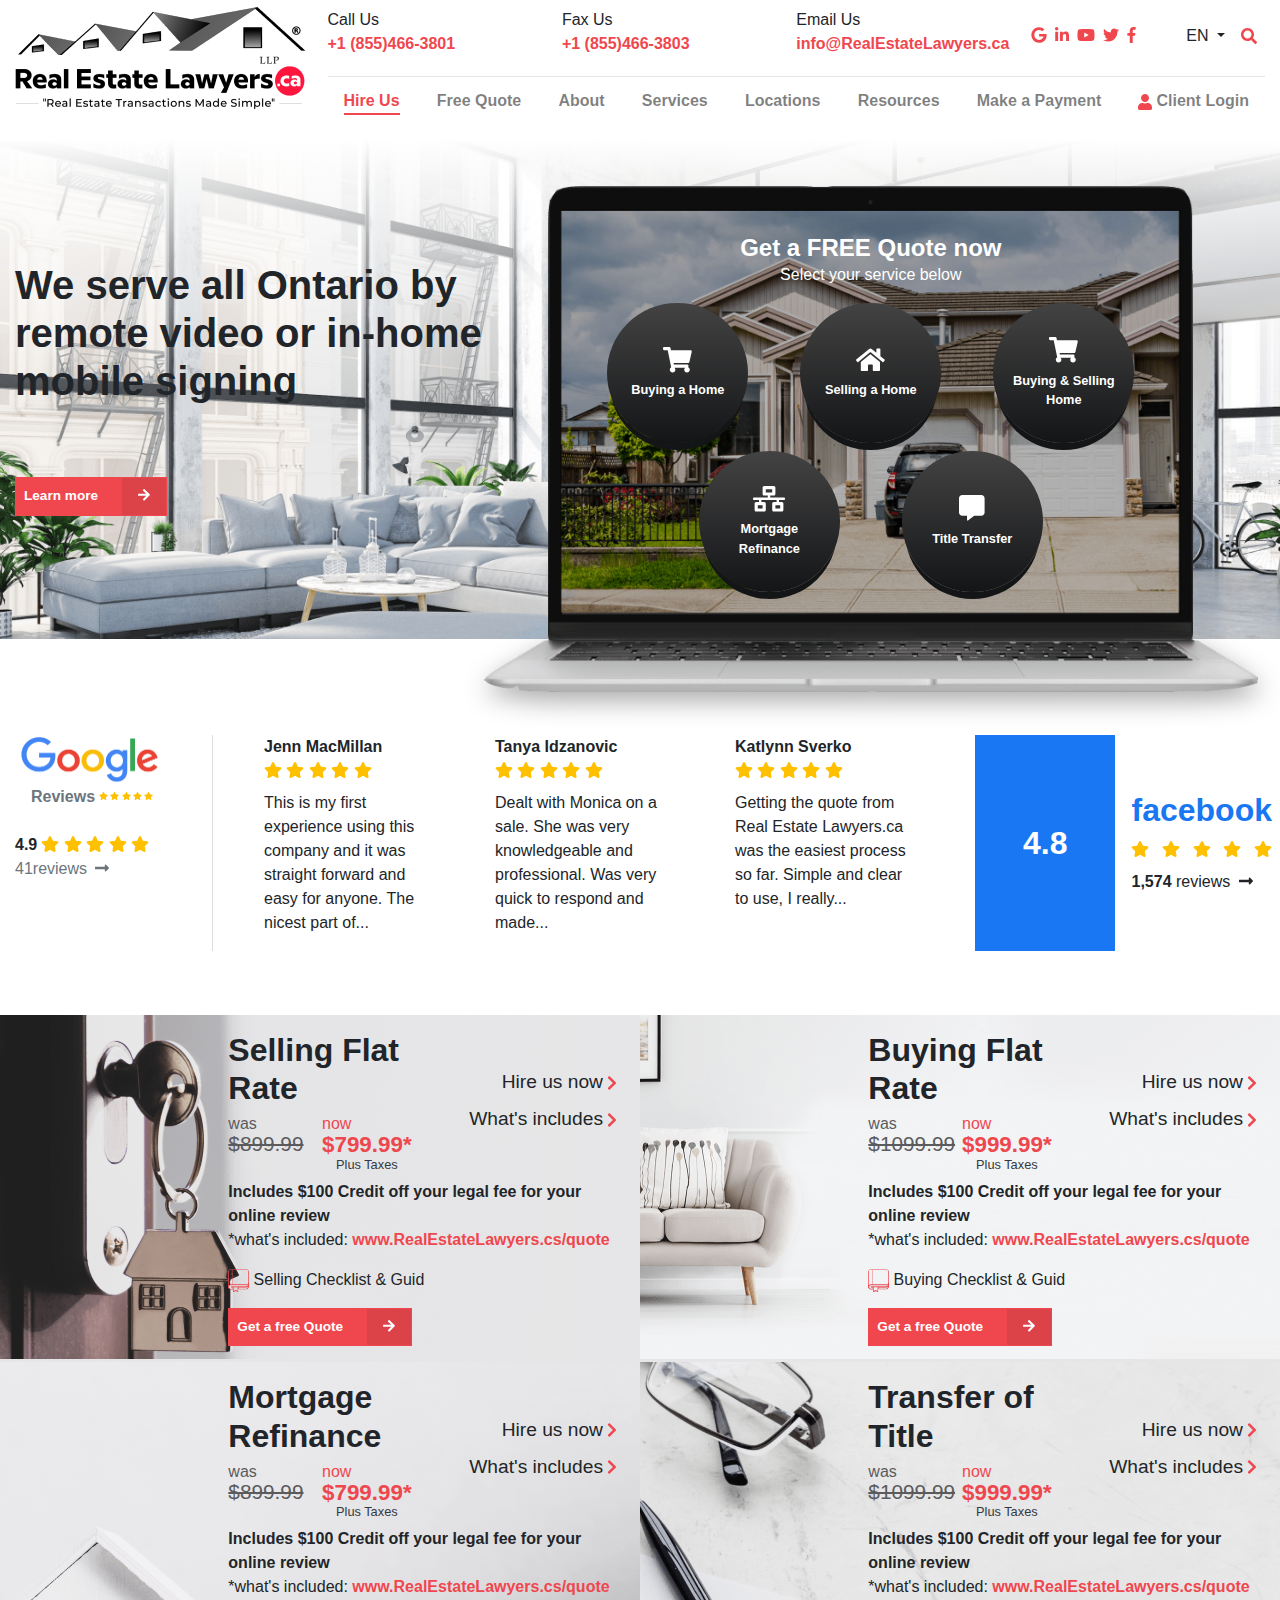
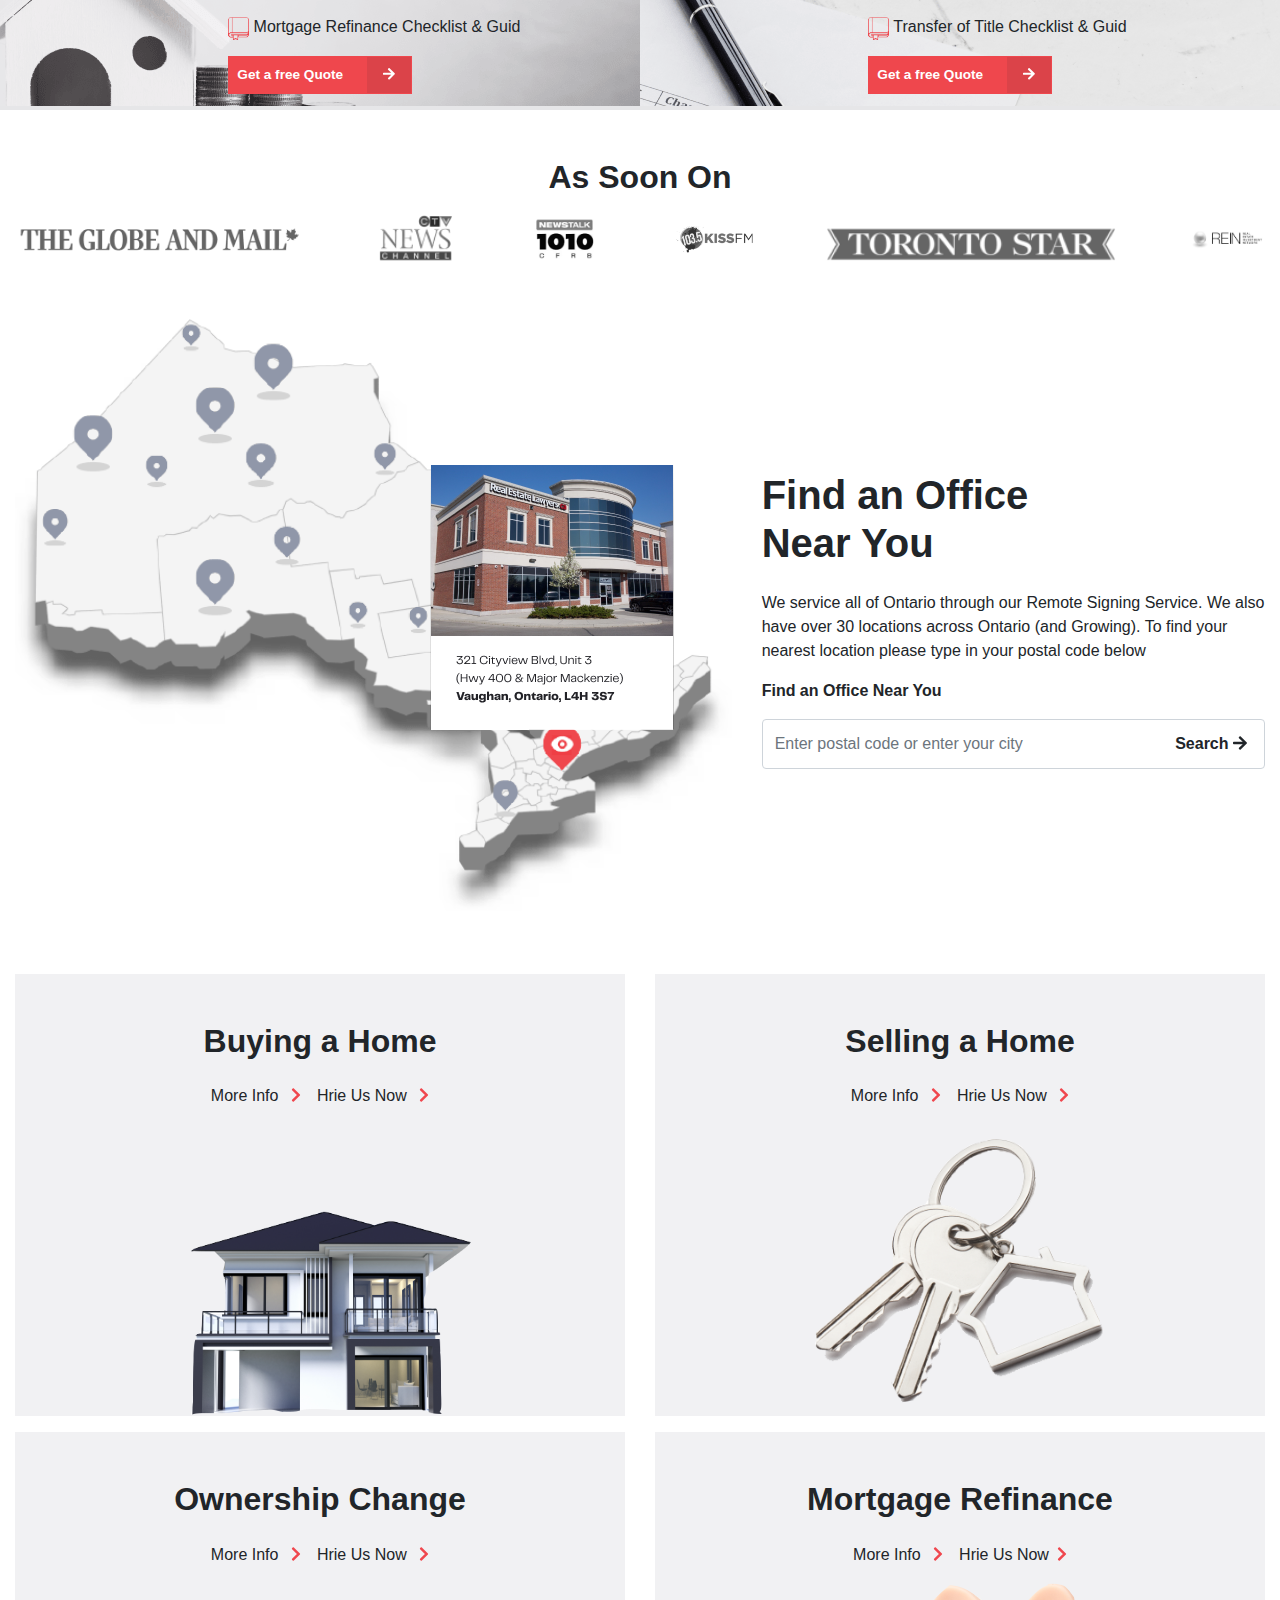
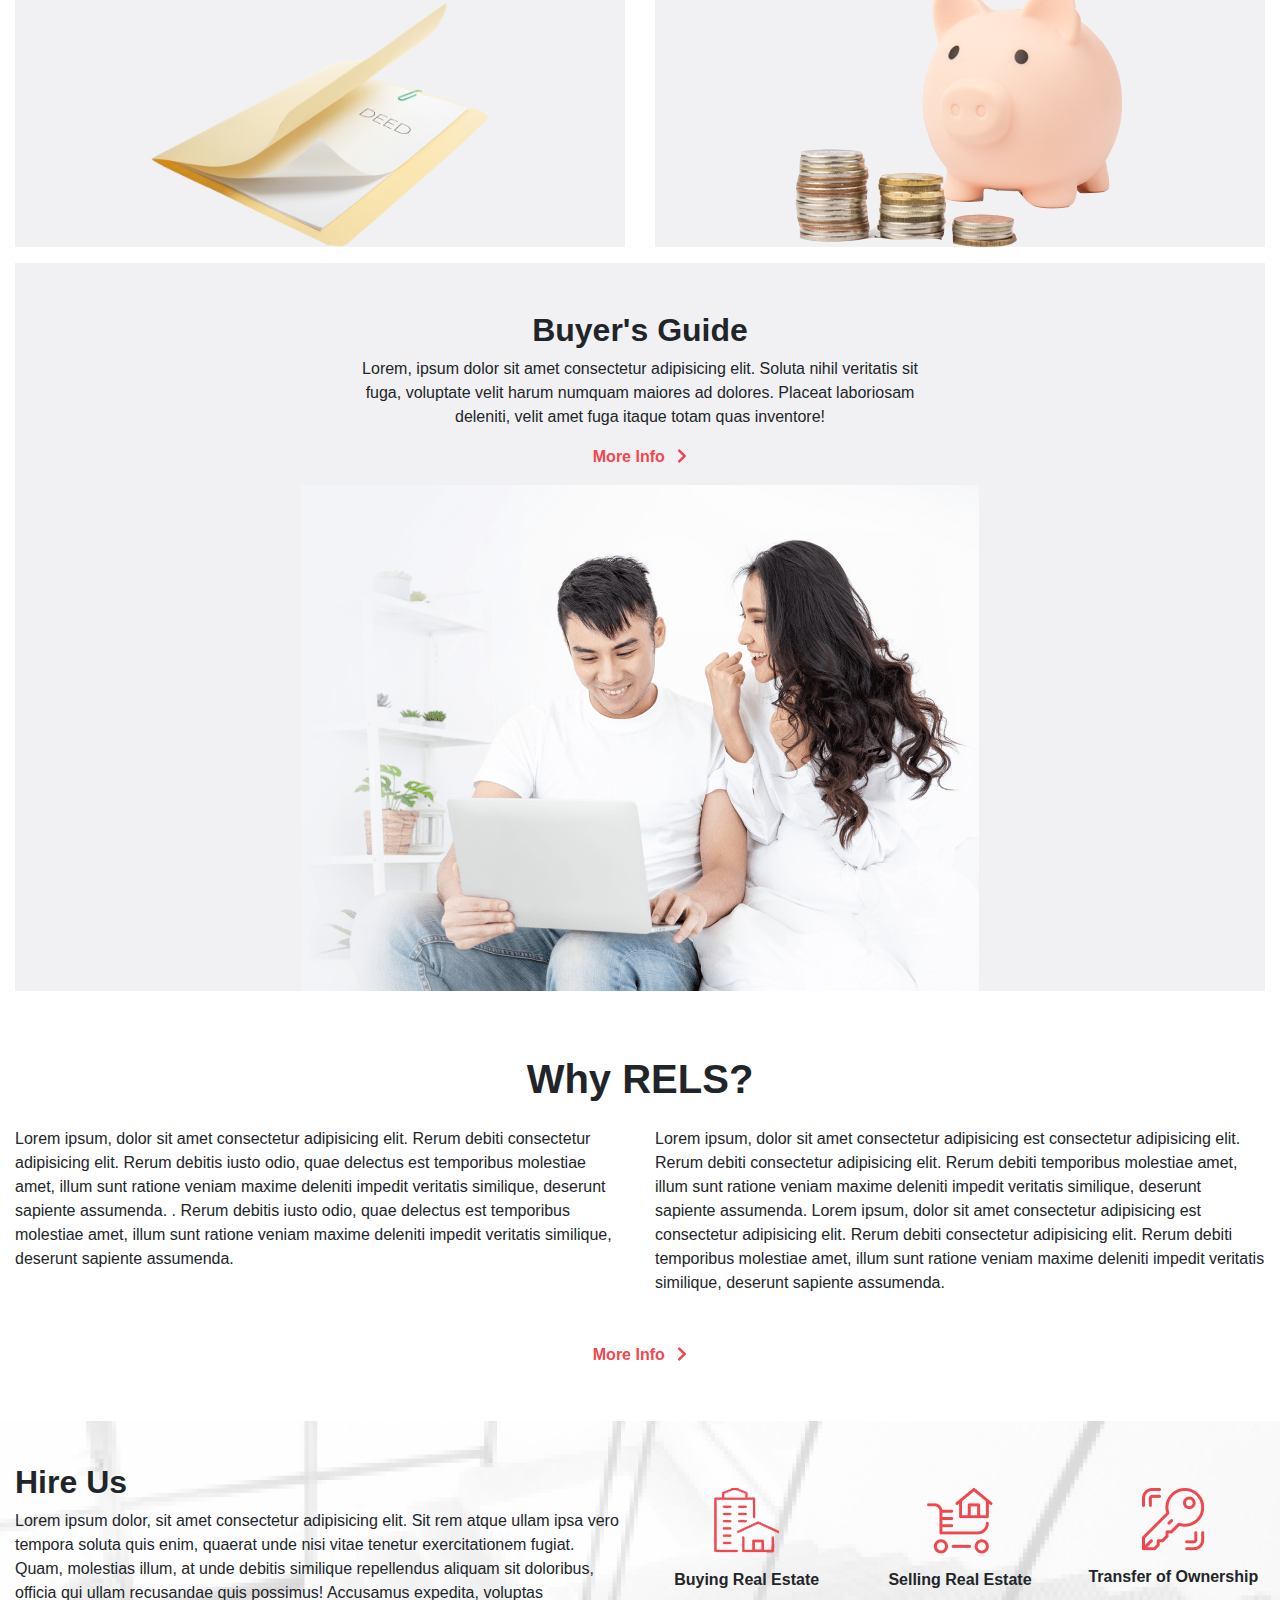
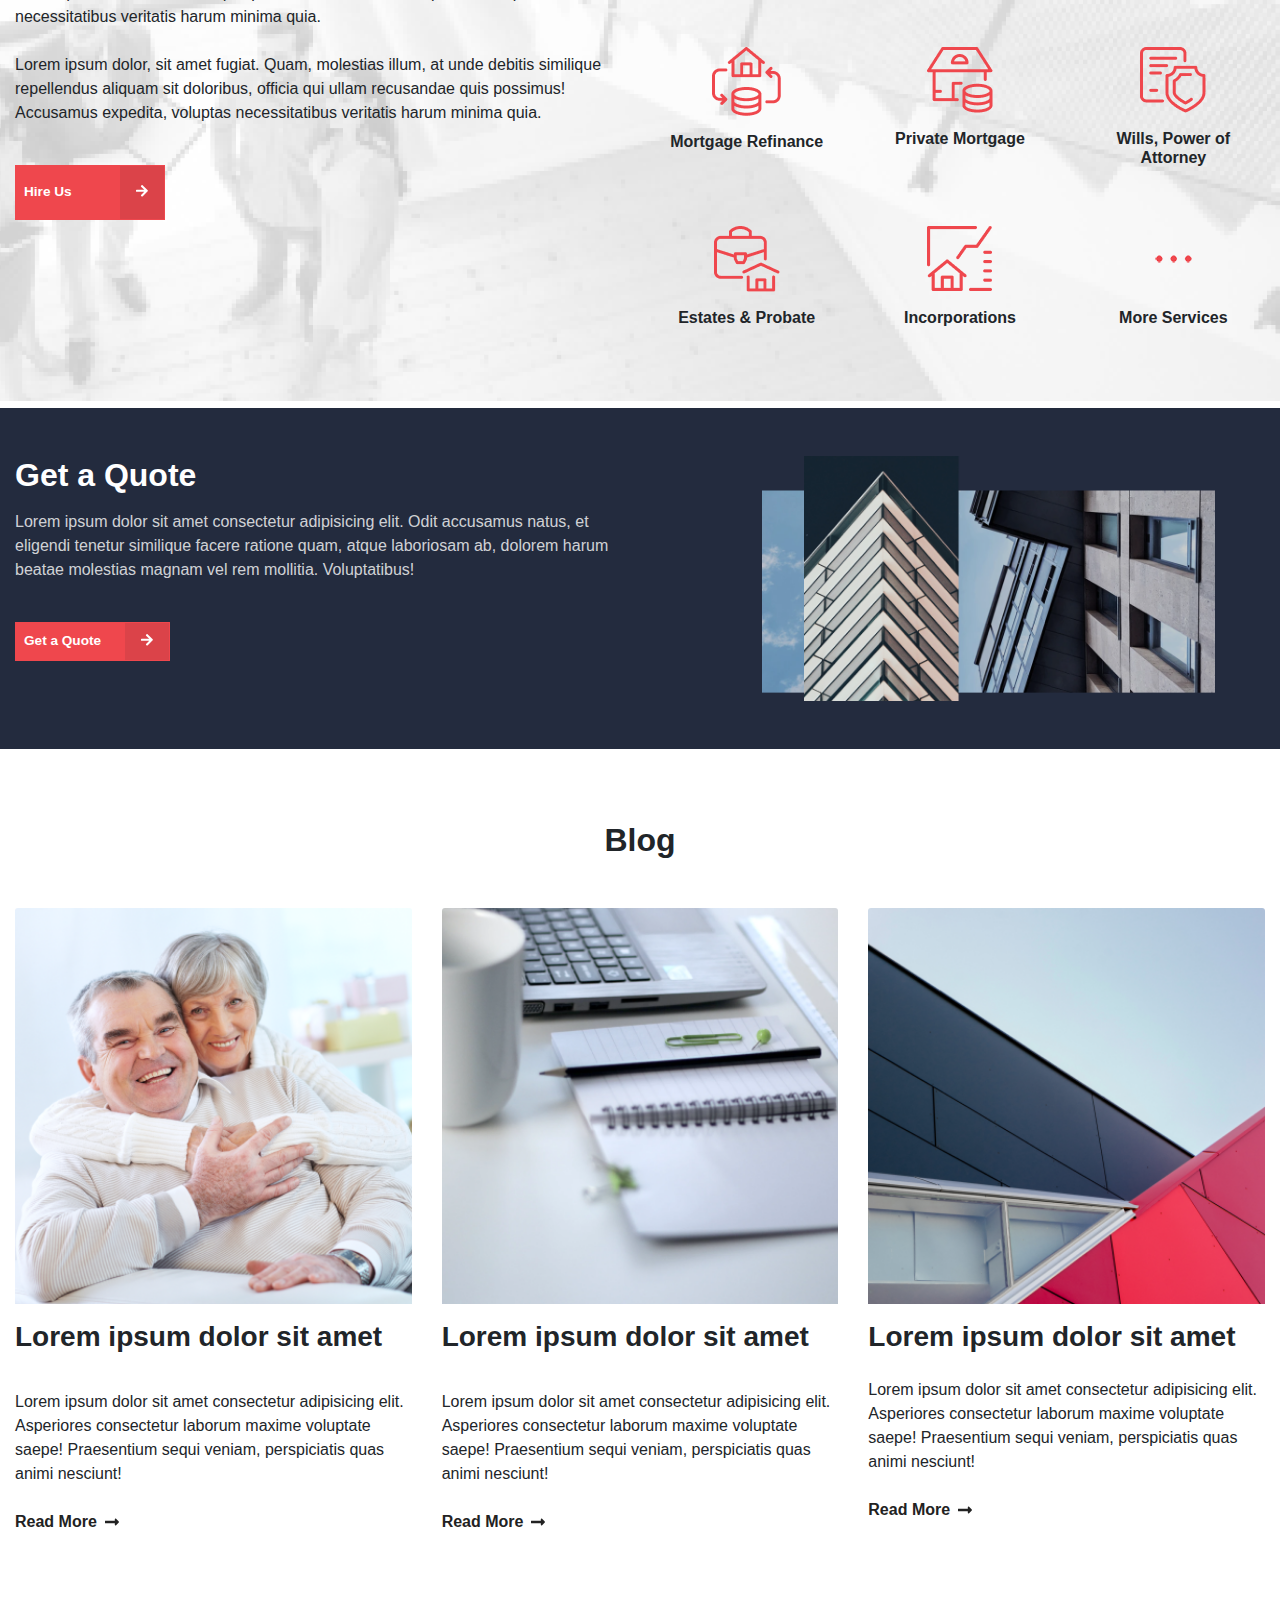
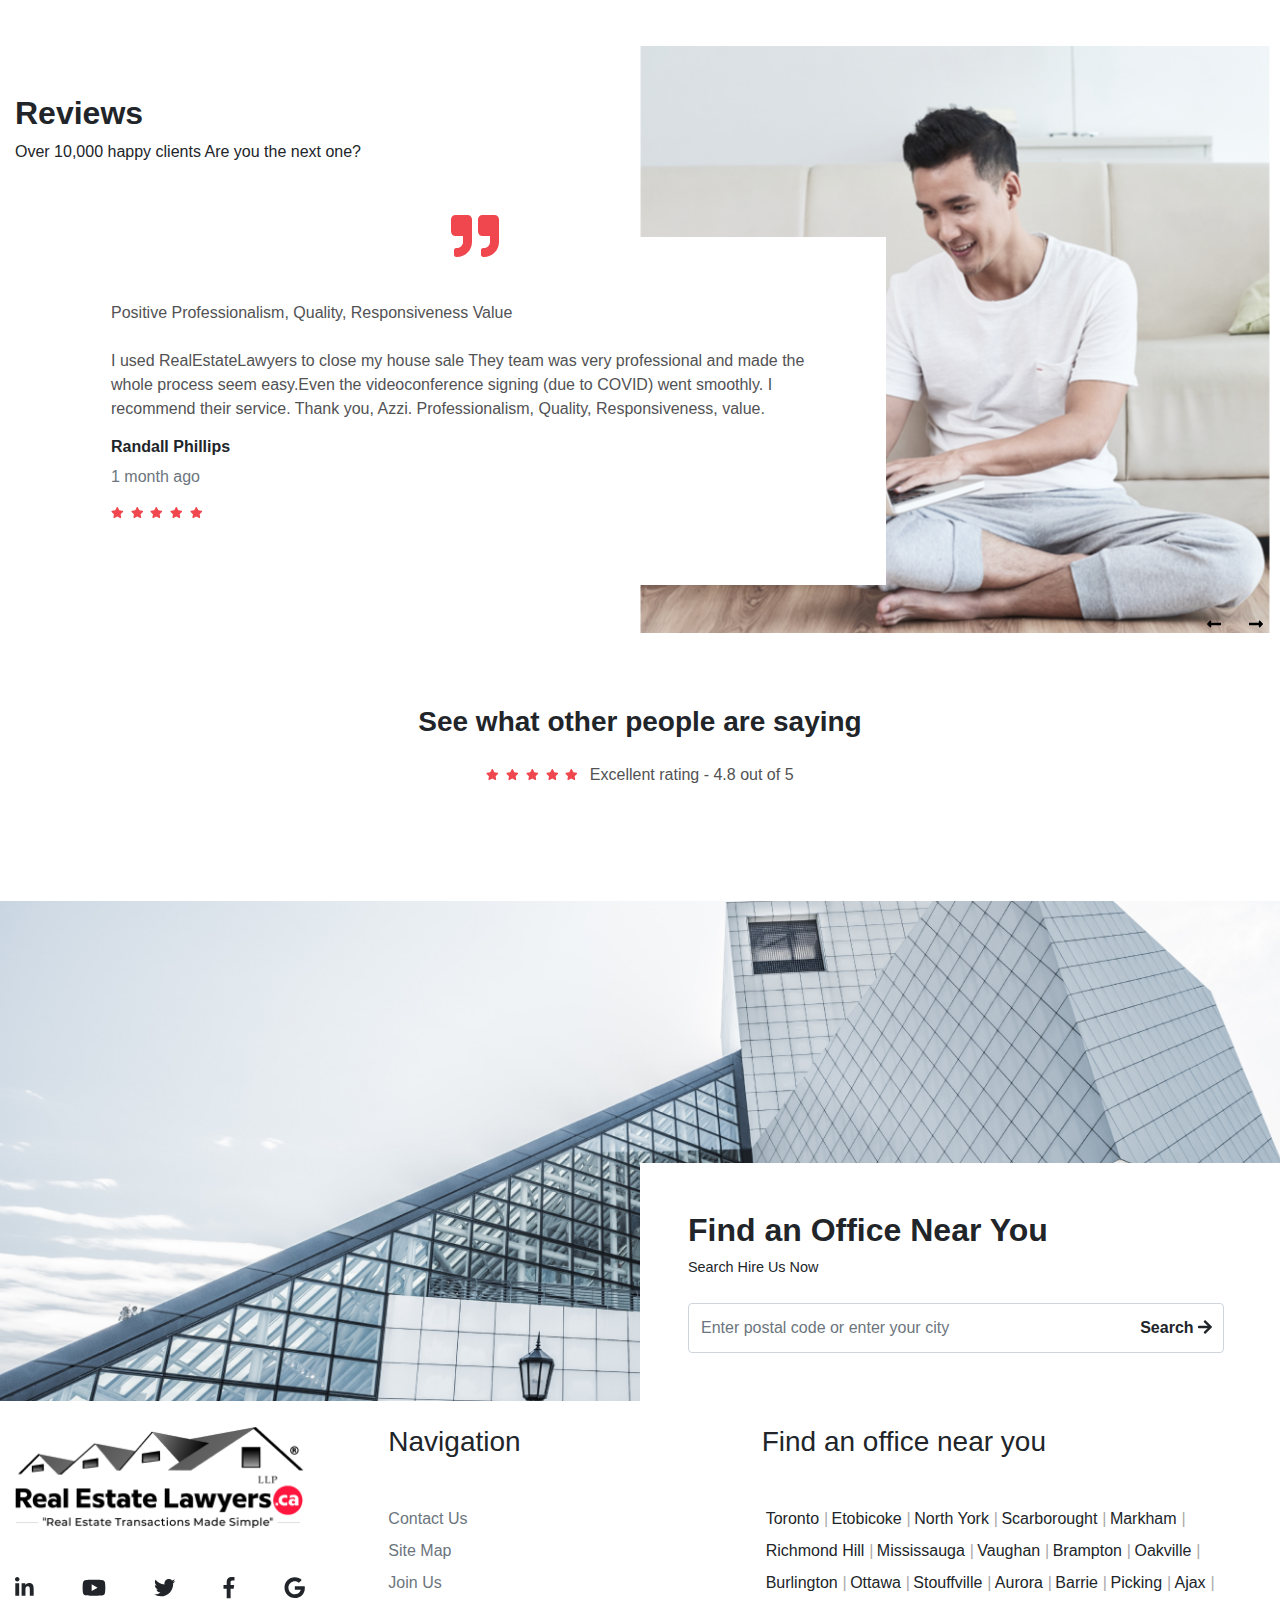
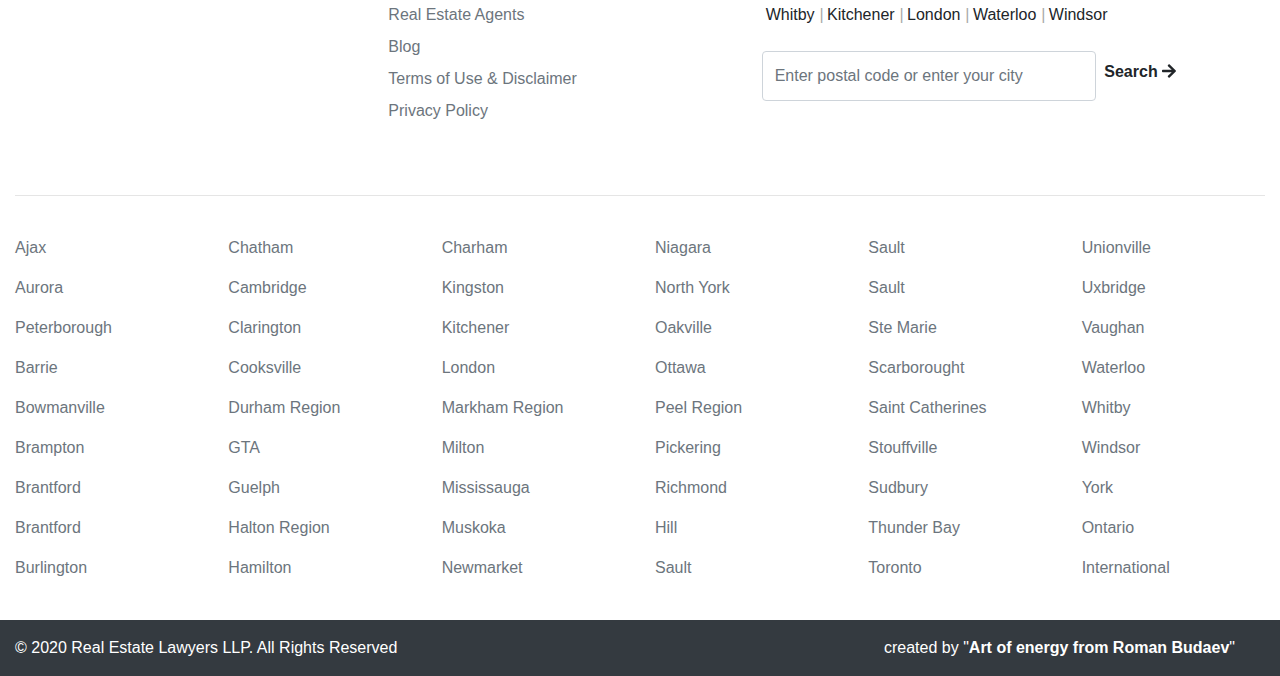
==== index.html @ 027e0013 "last commit" ====
<!DOCTYPE html>
<html lang="en">

<head>
    <meta charset="UTF-8">
    <meta name="viewport" content="width=device-width, initial-scale=1.0">
    <title>Document</title>
    <link rel="stylesheet" href="css/libs/bootstrap.min.css">
    <link rel="stylesheet" href="css/libs/all.min.css">
    <link rel="stylesheet" href="css/style.css">
</head>

<body>

    <!--Start global search box-->
    <div class="search-box-overlay">
        <div class="container-fluid pt-5">
            <div class="in-group d-flex align-items-center position-relative">
                <input class="form-control py-4 mr-2" type="text"
                placeholder="Enter postal code or enter your city">
                <label class="search-txt font-weight-bold pointer position-absolute px-2 bg-white">
                    Search 
                    <span class="fas fa-arrow-right"></span> 
                </label>
            </div>
        </div>
    </div>
    <!--End global search box-->



    <!--Start Home-->
    <div class="home">
        <!--Start Navbar-->
        <div class="container-fluid">
            <div class="row no-gutters">
                <div class="col-md-3 d-flex justify-content-between align-items-center align-items-md-start">
                    <a class="navbar-brand" href="#">
                        <img class="w-100" src="imgs/Logo PDF 2.png" alt="logo">
                    </a>
                    <div>
                        <!--
                            UpperBar 
                            Show only at mobile (Less than medium screens)
                        -->
                        <div class="d-flex px-0 justify-content-end d-md-none">
                            <div class="btn-group mt-auto mr-3">
                                <button type="button" class="btn p-0 border-0 dropdown-toggle" data-toggle="dropdown" aria-haspopup="true" aria-expanded="false">
                                    EN
                                </button>
                                <div class="dropdown-menu dropdown-menu-right">
                                    <button class="dropdown-item" type="button">EN</button>
                                    <button class="dropdown-item" type="button">EN</button>
                                    <button class="dropdown-item" type="button">EN</button>
                                </div>
                            </div>
                            <span class="fas fa-search main-color mt-auto mr-2 mb-1 pointer search-icon"></span>
                        </div>
                    </div>
                </div>
                <div class="col-md-9">
                    <!--Start UpperBar-->
                    <div class="upper-nav py-lg-2 d-none d-md-block">
                        <div class="row no-gutters">
                            <div class="col-4 col-xl-3 mb-2">
                                Call Us
                                <div class="main-color font-weight-bold">+1 (855)466-3801</div>
                            </div>
                            <div class="col-4 col-xl-3 mb-2">
                                Fax Us
                                <div class="main-color font-weight-bold">+1 (855)466-3803</div>
                            </div>
                            <div class="col-4 col-xl-3 mb-2">
                                Email Us
                                <div class="main-color font-weight-bold text-wrap">info@RealEstateLawyers.ca</div>
                            </div>
                            <div class="col-6 col-xl-2 my-3 d-flex">
                                <ul class="list-unstyled social-media d-flex mb-0 mt-auto">
                                    <li class="social-item mr-2">
                                        <a class="main-color" href="#">
                                            <span class="fab fa-google"></span>
                                        </a>
                                    </li>
                                    <li class="social-item mr-2">
                                        <a class="main-color" href="#">
                                            <span class="fab fa-linkedin-in"></span>
                                        </a>
                                    </li>
                                    <li class="social-item mr-2">
                                        <a class="main-color" href="#">
                                            <span class="fab fa-youtube"></span>
                                        </a>
                                    </li>
                                    <li class="social-item mr-2">
                                        <a class="main-color" href="#">
                                            <span class="fab fa-twitter"></span>
                                        </a>
                                    </li>
                                    <li class="social-item mr-2">
                                        <a class="main-color" href="#">
                                            <span class="fab fa-facebook-f"></span>
                                        </a>
                                    </li>
                                </ul>
                            </div>
                            <div class="col-6 col-xl-1 my-3 d-flex px-0 justify-content-end">
                                <div class="btn-group mt-auto mr-3">
                                    <button type="button" class="btn p-0 border-0 dropdown-toggle" data-toggle="dropdown" aria-haspopup="true" aria-expanded="false">
                                        EN
                                    </button>
                                    <div class="dropdown-menu dropdown-menu-right">
                                        <button class="dropdown-item" type="button">EN</button>
                                        <button class="dropdown-item" type="button">EN</button>
                                        <button class="dropdown-item" type="button">EN</button>
                                    </div>
                                </div>
                                <span class="fas fa-search main-color mt-auto mr-2 mb-1 pointer search-icon"></span>
                            </div>
                        </div>
                    </div>
                    <hr class="my-1 d-none d-md-block">
                    <!--End UpperBar-->


                    <!--Start Navbar-->
                    <nav class="navbar navbar-expand-lg navbar-light bg-transparent">
                        <button class="navbar-toggler ml-auto" type="button" data-toggle="collapse" data-target="#navbarSupportedContent"
                            aria-controls="navbarSupportedContent" aria-expanded="false" aria-label="Toggle navigation">
                            <span class="navbar-toggler-icon"></span>
                        </button>
                        <div class="collapse navbar-collapse" id="navbarSupportedContent">
                            <ul class="navbar-nav mr-auto font-weight-bold justify-content-between w-100">
                                <li class="nav-item mb-2 mb-md-0 active">
                                    <a class="nav-link p-0" href="./hire-us.html">Hire Us</a>
                                </li>
                                <li class="nav-item mb-2 mb-md-0">
                                    <a class="nav-link p-0" href="#">Free Quote</a>
                                </li>
                                <li class="nav-item mb-2 mb-md-0">
                                    <a class="nav-link p-0" href="./about-us.html">About</a>
                                </li>
                                <li class="nav-item mb-2 mb-md-0">
                                    <a class="nav-link p-0" href="#">Services</a>
                                </li>
                                <li class="nav-item mb-2 mb-md-0">
                                    <a class="nav-link p-0" href="./locations.html">Locations</a>
                                </li>
                                <li class="nav-item mb-2 mb-md-0">
                                    <a class="nav-link p-0" href="#">Resources</a>
                                </li>
                                <li class="nav-item mb-2 mb-md-0">
                                    <a class="nav-link p-0" href="#">Make a Payment</a>
                                </li>
                                <li class="nav-item mb-2 mb-md-0 d-flex align-items-center">
                                    <span class="fas fa-user main-color mr-1"></span>
                                    <a class="nav-link p-0" href="#">Client Login</a>
                                </li>
                                <!--
                                    UpperBar 
                                    Show only at mobile (Less than medium screens)
                                -->
                                <li class="nav-item mt-4 mb-md-0 d-flex align-items-center d-md-none">
                                    <div class="row font-weight-normal">
                                        <div class="col-6 col-sm-4 col-xl-3 mb-2">
                                            Call Us
                                            <div class="contact-info main-color font-weight-bold">+1 (855)466-3801</div>
                                        </div>
                                        <div class="col-6 col-sm-4 col-xl-3 mb-2">
                                            Fax Us
                                            <div class="contact-info main-color font-weight-bold">+1 (855)466-3803</div>
                                        </div>
                                        <div class="col-sm-4 col-xl-3 mb-2">
                                            Email Us
                                            <div class="contact-info main-color font-weight-bold">info@RealEstateLawyers.ca</div>
                                        </div>
                                        <div class="col-6 mx-auto">
                                            <ul class="list-unstyled social-media d-flex justify-content-center mb-0 mt-auto">
                                                <li class="social-item mr-2">
                                                    <a class="main-color" href="#">
                                                        <span class="fab fa-google"></span>
                                                    </a>
                                                </li>
                                                <li class="social-item mr-2">
                                                    <a class="main-color" href="#">
                                                        <span class="fab fa-linkedin-in"></span>
                                                    </a>
                                                </li>
                                                <li class="social-item mr-2">
                                                    <a class="main-color" href="#">
                                                        <span class="fab fa-youtube"></span>
                                                    </a>
                                                </li>
                                                <li class="social-item mr-2">
                                                    <a class="main-color" href="#">
                                                        <span class="fab fa-twitter"></span>
                                                    </a>
                                                </li>
                                                <li class="social-item mr-2">
                                                    <a class="main-color" href="#">
                                                        <span class="fab fa-facebook-f"></span>
                                                    </a>
                                                </li>
                                            </ul>
                                        </div>
                                    </div>
                                </li>
                            </ul>
                        </div>
                    </nav>
                    <!--End Navbar-->
                </div>
            </div>
        </div>
        <!--End Navbar-->
    </div>
    <!--End Home-->

    <!--Start About Us header-->
    <header class="home-header mt-3">
        <div class="overlay">
            <div class="container-fluid h-100">
                <div class="row h-100">
                    <!--left section-->
                    <div class="col-lg-5 mb-3 h-100 d-flex">
                        <div class="row">
                            <div class="col-sm-8 col-md-6 col-lg-12 d-flex">
                                <div class="my-auto">
                                    <h1 class="font-weight-bold mb-4">We serve all Ontario by remote video or in-home mobile signing</h1>
                                    <a href="#" class="btn btn-icon-main font-weight-600 rounded-0 text-white text-center d-inline-flex p-0 mt-5">
                                        <span class="py-2 pl-2 pr-4">Learn more</span>
                                        <div class="icon py-2 px-3">
                                            <i class="fas fa-arrow-right"></i>
                                        </div>
                                    </a>
                                </div>
                            </div>
                        </div>
                    </div>
                    <!--Right section-->
                    <div class="col-lg-7 d-flex flex-column">
                        <div class="top-content text-white text-center py-5 mt-auto">
                            <h2 class="h4 lap-title font-weight-bold mb-0">Get a FREE Quote now</h2>
                            <p class="lap-text">Select your service below</p>
                            <!--Row #1 (3 items)-->
                            <div class="row px-5 justify-content-between mb-2">
                                <!--Item #1-->
                                <div class="col-4">
                                    <a href="#" class="box mx-auto rounded-circle p-3 d-flex align-items-center justify-content-center flex-column">
                                        <i class="icon fas fa-shopping-cart mb-2"></i>
                                        <div class="icon-text font-weight-bold">Buying a Home</div>
                                    </a>
                                </div>
                                <!--Item #2-->
                                <div class="col-4">
                                    <a href="#" class="box mx-auto rounded-circle p-3 d-flex align-items-center justify-content-center flex-column">
                                        <i class="icon fas fa-home mb-2"></i>
                                        <div class="icon-text font-weight-bold">Selling a Home</div>
                                    </a>
                                </div>
                                <!--Item #3-->
                                <div class="col-4">
                                    <a href="#" class="box mx-auto rounded-circle p-3 d-flex align-items-center justify-content-center flex-column">
                                        <i class="icon fas fa-shopping-cart mb-2"></i>
                                        <div class="icon-text font-weight-bold">Buying & Selling Home</div>
                                    </a>
                                </div>
                            </div>

                            <!--Row #2 (2 items)-->
                            <div class="row px-5 justify-content-around">
                                <!--Item #5-->
                                <div class="col-6">
                                    <a href="#" class="box ml-auto mr-3 rounded-circle p-3 d-flex align-items-center justify-content-center flex-column">
                                        <i class="icon fas fa-network-wired mb-2"></i>
                                        <div class="icon-text font-weight-bold">Mortgage Refinance</div>
                                    </a>
                                </div>
                                <div class="col-6">
                                    <!--Item #5-->
                                    <a href="#" class="box mr-auto ml-3 rounded-circle p-3 d-flex align-items-center justify-content-center flex-column">
                                        <i class="icon fas fa-comment-alt mb-2"></i>
                                        <div class="icon-text font-weight-bold">Title Transfer</div>
                                    </a>
                                </div>
                            </div>
                            <img class="bottom-img" src="./imgs/home-page/header2.png" alt="laptop"/>
                        </div>
                    </div>
                </div>
            </div>
        </div>
    </header>
    <!--End About Us header-->

    <br class="py-5">
    <br class="py-5">


    <!--Start top-reviews-->
    <section class="top-reviews py-5">
        <div class="container-fluid">
            <div class="row justify-content-between">
                <!--Item #1-->
                <div class="col-6 col-xl-2 order-1 order-xl-1 mb-3 google-side position-relative">
                    <img class="g-img" src="./imgs/home-page/google-logo-transparent.png" alt="google">
                    <div class="d-flex align-items-center ml-3">
                        <span class="font-weight-600 text-muted mr-1">Reviews</span>
                        <ul class="stars g-stars list-unstyled mb-0">
                            <li class="d-inline-block"><i class="fas fa-star"></i> </li>
                            <li class="d-inline-block"><i class="fas fa-star"></i> </li>
                            <li class="d-inline-block"><i class="fas fa-star"></i> </li>
                            <li class="d-inline-block"><i class="fas fa-star"></i> </li>
                            <li class="d-inline-block"><i class="fas fa-star"></i> </li>
                        </ul>
                    </div>
                    <div class="d-flex align-items-center mt-4">
                        <span class="font-weight-bold mr-1">4.9</span>
                        <ul class="stars stars list-unstyled mb-0">
                            <li class="d-inline-block"><i class="fas fa-star"></i> </li>
                            <li class="d-inline-block"><i class="fas fa-star"></i> </li>
                            <li class="d-inline-block"><i class="fas fa-star"></i> </li>
                            <li class="d-inline-block"><i class="fas fa-star"></i> </li>
                            <li class="d-inline-block"><i class="fas fa-star"></i> </li>
                        </ul>
                    </div>
                    <a href="#" class="hint text-muted">41reviews <i class="ml-1 fas fa-long-arrow-alt-right"></i> </a>
                </div>
                <!--Item #2-->
                <div class="col-6 col-md-4 col-xl-2 order-3 order-xl-2 mb-3 pl-4">
                    <span class="h6 font-weight-bold">Jenn MacMillan</span>
                    <ul class="stars stars list-unstyled mb-2">
                        <li class="d-inline-block"><i class="fas fa-star"></i> </li>
                        <li class="d-inline-block"><i class="fas fa-star"></i> </li>
                        <li class="d-inline-block"><i class="fas fa-star"></i> </li>
                        <li class="d-inline-block"><i class="fas fa-star"></i> </li>
                        <li class="d-inline-block"><i class="fas fa-star"></i> </li>
                    </ul>
                    <p>
                        This is my first experience using this company and it was straight forward and easy for anyone. The nicest part of...
                    </p>
                </div>
                <!--Item #3-->
                <div class="col-6 col-md-4 col-xl-2 order-4 order-xl-3 mb-3">
                    <span class="h6 font-weight-bold">Tanya Idzanovic</span>
                    <ul class="stars stars list-unstyled mb-2">
                        <li class="d-inline-block"><i class="fas fa-star"></i> </li>
                        <li class="d-inline-block"><i class="fas fa-star"></i> </li>
                        <li class="d-inline-block"><i class="fas fa-star"></i> </li>
                        <li class="d-inline-block"><i class="fas fa-star"></i> </li>
                        <li class="d-inline-block"><i class="fas fa-star"></i> </li>
                    </ul>
                    <p>
                        Dealt with Monica on a sale. She was very knowledgeable and professional. Was very quick to respond and made...
                    </p>
                </div>
                <!--Item #4-->
                <div class="col-6 col-md-4 col-xl-2 order-5 order-xl-4 mb-3">
                    <span class="h6 font-weight-bold">Katlynn Sverko</span>
                    <ul class="stars stars list-unstyled mb-2">
                        <li class="d-inline-block"><i class="fas fa-star"></i> </li>
                        <li class="d-inline-block"><i class="fas fa-star"></i> </li>
                        <li class="d-inline-block"><i class="fas fa-star"></i> </li>
                        <li class="d-inline-block"><i class="fas fa-star"></i> </li>
                        <li class="d-inline-block"><i class="fas fa-star"></i> </li>
                    </ul>
                    <p>
                        Getting the quote from Real Estate Lawyers.ca was the easiest process so far. Simple and clear to use, I really...
                    </p>
                </div>
                <!--Item #5-->
                <div class="col-6 col-xl-3 order-2 order-xl-5 mb-3">
                    <div class="d-flex flex-column flex-md-row h-100">
                        <div class="box h-100 mr-3 px-5 py-2 font-weight-bold text-white d-flex align-items-center justify-content-center">
                            4.8
                        </div>
                        <div class="py-3 d-flex flex-column justify-content-center">
                            <span class="h2 fb-text font-weight-900">facebook</span>
                            <ul class="stars stars list-unstyled mb-0 d-flex justify-content-between">
                                <li><i class="fas fa-star"></i> </li>
                                <li><i class="fas fa-star"></i> </li>
                                <li><i class="fas fa-star"></i> </li>
                                <li><i class="fas fa-star"></i> </li>
                                <li><i class="fas fa-star"></i> </li>
                            </ul>
                            <a href="#" class="mt-2">
                                <span class="font-weight-bold">1,574</span>
                                reviews
                                <i class="ml-1 fas fa-long-arrow-alt-right"></i>
                            </a>
                            
                        </div>
                    </div>
                </div>
            </div>
        </div>
    </section>
    <!--End top-reviews-->

    <!--Start info-section-->
    <section class="info-section overflow-hidden ">
        <div class="container-fluid">
            <div class="row px-0">
                <!--Card #1-->
                <div class="col-lg-6 box overflow-hidden mb-2 mb-lg-0">
                    <div class="row">
                        <div class="col-md-4 image">
                            <img class="left-img" src="./imgs/home-page/info.png" alt="Selling Flat Rate">
                        </div>
                        <!--inner-content-->
                        <div class="col-md-8 py-3 inner-content">
                            <div class="row">
                                <!--left content-->
                                <div class="col-6 col-sm-5 col-md-6">
                                    <h2 class="font-weight-bold">Selling Flat Rate</h2>
                                    <div class="d-flex justify-content-between">
                                        <div class="old-price">
                                            was <br>
                                            <span class="line-throw">$899.99</span>
                                        </div>
                                        <div class="current-price">
                                            now <br>
                                            <span class="special-num font-weight-900">$799.99*</span>
                                            <span class="info-txt text-center d-block text-dark">Plus Taxes</span>
                                        </div>
                                    </div>
                                </div>
                                <!--Right Content-->
                                <div class="col-6 col-sm-7 col-md-6 d-flex justify-content-end text-right">
                                    <div class="my-auto px-2">
                                        <div class="mb-2">
                                            <a class="d-flex align-items-center justify-content-end" href="#">
                                                <span class="right-txt mr-1">Hire us now</span>
                                                <i class="main-color fas fa-chevron-right"></i>
                                            </a>
                                        </div>
                                        <div>
                                            <a class="d-flex align-items-center justify-content-end" href="#">
                                                <span class="right-txt mr-1">What's includes</span>
                                                <i class="main-color fas fa-chevron-right"></i>
                                            </a>
                                        </div>
                                    </div>
                                </div>
                            </div>
                            <p class="mt-2 mb-0 font-weight-600">
                                Includes <span class="font-weight-bold">$100 Credit</span>
                                off your legal fee for your online review
                            </p>
                            <p>
                                *what's included: <a class="font-weight-bold main-color" href="www.RealEstateLawyers.cs/quote">www.RealEstateLawyers.cs/quote</a>
                            </p>
                            <div>
                                <img class="book-icon font-weight-600" src="./imgs/home-page/book icon.png" alt="book">
                                Selling Checklist & Guid
                            </div>
                            <a href="#" class="btn btn-icon-main font-weight-600 rounded-0 text-white text-center d-inline-flex p-0 mt-3">
                                <span class="py-2 pl-2 pr-4">Get a free  Quote</span>
                                <div class="icon py-2 px-3">
                                    <i class="fas fa-arrow-right"></i>
                                </div>
                            </a>
                        </div>
                    </div>
                </div>
                <!--Card #2-->
                <div class="col-lg-6 box overflow-hidden mb-2 mb-lg-0">
                    <div class="row">
                        <div class="col-md-4 image">
                            <img class="left-img" src="./imgs/home-page/info-2nd.png" alt="Buying Flat Rate">
                        </div>
                        <!--inner-content-->
                        <div class="col-md-8 py-3 inner-content">
                            <div class="row">
                                <!--left content-->
                                <div class="col-6 col-sm-5 col-md-6">
                                    <h2 class="font-weight-bold">Buying Flat Rate</h2>
                                    <div class="d-flex justify-content-between">
                                        <div class="old-price">
                                            was <br>
                                            <span class="line-throw">$1099.99</span>
                                        </div>
                                        <div class="current-price">
                                            now <br>
                                            <span class="special-num font-weight-900">$999.99*</span>
                                            <span class="info-txt text-center d-block text-dark">Plus Taxes</span>
                                        </div>
                                    </div>
                                </div>
                                <!--Right Content-->
                                <div class="col-6 col-sm-7 col-md-6 d-flex justify-content-end text-right">
                                    <div class="my-auto px-2">
                                        <div class="mb-2">
                                            <a class="d-flex align-items-center justify-content-end" href="#">
                                                <span class="right-txt mr-1">Hire us now</span>
                                                <i class="main-color fas fa-chevron-right"></i>
                                            </a>
                                        </div>
                                        <div>
                                            <a class="d-flex align-items-center justify-content-end" href="#">
                                                <span class="right-txt mr-1">What's includes</span>
                                                <i class="main-color fas fa-chevron-right"></i>
                                            </a>
                                        </div>
                                    </div>
                                </div>
                            </div>
                            <p class="mt-2 mb-0 font-weight-600">
                                Includes <span class="font-weight-bold">$100 Credit</span>
                                off your legal fee for your online review
                            </p>
                            <p>
                                *what's included: <a class="font-weight-bold main-color" href="www.RealEstateLawyers.cs/quote">www.RealEstateLawyers.cs/quote</a>
                            </p>
                            <div>
                                <img class="book-icon font-weight-600" src="./imgs/home-page/book icon.png" alt="book">
                                Buying Checklist & Guid
                            </div>
                            <a href="#" class="btn btn-icon-main font-weight-600 rounded-0 text-white text-center d-inline-flex p-0 mt-3">
                                <span class="py-2 pl-2 pr-4">Get a free  Quote</span>
                                <div class="icon py-2 px-3">
                                    <i class="fas fa-arrow-right"></i>
                                </div>
                            </a>
                        </div>
                    </div>
                </div>
                <!--Card #3-->
                <div class="col-lg-6 box overflow-hidden mb-2 mb-lg-0">
                    <div class="row">
                        <div class="col-md-4 image">
                            <img class="left-img" src="./imgs/home-page/info-3rd.png" alt="Mortgage Refinance">
                        </div>
                        <!--inner-content-->
                        <div class="col-md-8 py-3 inner-content">
                            <div class="row">
                                <!--left content-->
                                <div class="col-6 col-sm-5 col-md-6">
                                    <h2 class="font-weight-bold">Mortgage Refinance</h2>
                                    <div class="d-flex justify-content-between">
                                        <div class="old-price">
                                            was <br>
                                            <span class="line-throw">$899.99</span>
                                        </div>
                                        <div class="current-price">
                                            now <br>
                                            <span class="special-num font-weight-900">$799.99*</span>
                                            <span class="info-txt text-center d-block text-dark">Plus Taxes</span>
                                        </div>
                                    </div>
                                </div>
                                <!--Right Content-->
                                <div class="col-6 col-sm-7 col-md-6 d-flex justify-content-end text-right">
                                    <div class="my-auto px-2">
                                        <div class="mb-2">
                                            <a class="d-flex align-items-center justify-content-end" href="#">
                                                <span class="right-txt mr-1">Hire us now</span>
                                                <i class="main-color fas fa-chevron-right"></i>
                                            </a>
                                        </div>
                                        <div>
                                            <a class="d-flex align-items-center justify-content-end" href="#">
                                                <span class="right-txt mr-1">What's includes</span>
                                                <i class="main-color fas fa-chevron-right"></i>
                                            </a>
                                        </div>
                                    </div>
                                </div>
                            </div>
                            <p class="mt-2 mb-0 font-weight-600">
                                Includes <span class="font-weight-bold">$100 Credit</span>
                                off your legal fee for your online review
                            </p>
                            <p>
                                *what's included: <a class="font-weight-bold main-color" href="www.RealEstateLawyers.cs/quote">www.RealEstateLawyers.cs/quote</a>
                            </p>
                            <div>
                                <img class="book-icon font-weight-600" src="./imgs/home-page/book icon.png" alt="book">
                                Mortgage Refinance Checklist & Guid
                            </div>
                            <a href="#" class="btn btn-icon-main font-weight-600 rounded-0 text-white text-center d-inline-flex p-0 mt-3">
                                <span class="py-2 pl-2 pr-4">Get a free  Quote</span>
                                <div class="icon py-2 px-3">
                                    <i class="fas fa-arrow-right"></i>
                                </div>
                            </a>
                        </div>
                    </div>
                </div>
                <!--Card #4-->
                <div class="col-lg-6 box overflow-hidden mb-2 mb-lg-0">
                    <div class="row">
                        <div class="col-md-4 image">
                            <img class="left-img" src="./imgs/home-page/info-4th.png" alt="Transfer of Title">
                        </div>
                        <!--inner-content-->
                        <div class="col-md-8 py-3 inner-content">
                            <div class="row">
                                <!--left content-->
                                <div class="col-6 col-sm-5 col-md-6">
                                    <h2 class="font-weight-bold">Transfer of Title</h2>
                                    <div class="d-flex justify-content-between">
                                        <div class="old-price">
                                            was <br>
                                            <span class="line-throw">$1099.99</span>
                                        </div>
                                        <div class="current-price">
                                            now <br>
                                            <span class="special-num font-weight-900">$999.99*</span>
                                            <span class="info-txt text-center d-block text-dark">Plus Taxes</span>
                                        </div>
                                    </div>
                                </div>
                                <!--Right Content-->
                                <div class="col-6 col-sm-7 col-md-6 d-flex justify-content-end text-right">
                                    <div class="my-auto px-2">
                                        <div class="mb-2">
                                            <a class="d-flex align-items-center justify-content-end" href="#">
                                                <span class="right-txt mr-1">Hire us now</span>
                                                <i class="main-color fas fa-chevron-right"></i>
                                            </a>
                                        </div>
                                        <div>
                                            <a class="d-flex align-items-center justify-content-end" href="#">
                                                <span class="right-txt mr-1">What's includes</span>
                                                <i class="main-color fas fa-chevron-right"></i>
                                            </a>
                                        </div>
                                    </div>
                                </div>
                            </div>
                            <p class="mt-2 mb-0 font-weight-600">
                                Includes <span class="font-weight-bold">$100 Credit</span>
                                off your legal fee for your online review
                            </p>
                            <p>
                                *what's included: <a class="font-weight-bold main-color" href="www.RealEstateLawyers.cs/quote">www.RealEstateLawyers.cs/quote</a>
                            </p>
                            <div>
                                <img class="book-icon font-weight-600" src="./imgs/home-page/book icon.png" alt="book">
                                Transfer of Title Checklist & Guid
                            </div>
                            <a href="#" class="btn btn-icon-main font-weight-600 rounded-0 text-white text-center d-inline-flex p-0 mt-3">
                                <span class="py-2 pl-2 pr-4">Get a free  Quote</span>
                                <div class="icon py-2 px-3">
                                    <i class="fas fa-arrow-right"></i>
                                </div>
                            </a>
                        </div>
                    </div>
                </div>
            </div>
        </div>
    </section>
    <!--End info-section-->

    <!--Start Awards-->
    <section class="awards-section py-5">
        <div class="container-fluid">
            <h2 class="text-center font-weight-bold mb-3">As Soon On</h2>
            <div class="row justify-content-between align-items-center">
                <!--Item #1-->
                <div class="col-4 col-sm-3 col-md-2 col-lg-3 mb-3 mb-sm-0">
                    <img class="w-100" src="./imgs/home-page/award-1.png" alt="the global and mail">
                </div>
                <!--Item #2-->
                <div class="col-3 col-sm-2 col-md-2 col-lg-1 mb-3 mb-sm-0">
                    <img class="w-100" src="./imgs/home-page/award-2.png" alt="news">
                </div>
                <!--Item #3-->
                <div class="col-3 col-sm-2 col-md-2 col-lg-1 mb-3 mb-sm-0">
                    <img class="w-100" src="./imgs/home-page/award-3.png" alt="news talk">
                </div>
                <!--Item #4-->
                <div class="col-3 col-sm-2 col-md-2 col-lg-1 mb-3 mb-sm-0">
                    <img class="w-100" src="./imgs/home-page/award-4.png" alt="kiss fm">
                </div>
                <!--Item #5-->
                <div class="col-4 col-sm-3 col-md-2 col-lg-3 mb-3 mb-sm-0">
                    <img class="w-100" src="./imgs/home-page/award-5.png" alt="toronto star">
                </div>
                <!--Item #6-->
                <div class="col-3 col-sm-2 col-md-2 col-lg-1 mb-3 mb-sm-0">
                    <img class="w-100" src="./imgs/home-page/award-6.png" alt="Rein">
                </div>
            </div>
        </div>
    </section>
    <!--End Awards-->
    
    <!--Start Find-office -->
    <section class="find-office mb-5">
        <div class="container-fluid">
            <div class="row">
                <!--left images-->
                <div class="col-md-7">
                    <div class="image position-relative">
                        <!--map-->
                        <img class="w-100" src="./imgs/home-page/location.png" alt="location">
                        <!--card-->
                        <img class="map-card" src="./imgs/home-page/indicator.png" alt="Card">
                    </div>
                </div>
                <!--right content-->
                <div class="col-md-5 d-flex">
                    <div class="my-auto">
                        <h2 class="h1 mb-4 font-weight-bold">Find an Office <br> Near You</h2>
                        <p>
                            We service all of Ontario through our Remote Signing Service. We also have over 30 locations across Ontario (and Growing). To find your nearest location please type in your postal code below  
                        </p>
                        <span class="font-weight-bold">Find an Office Near You</span>
                        <div class="in-group position-relative mt-3">
                            <input class="form-control py-4" type="text"
                                placeholder="Enter postal code or enter your city">
                            <label class="search-txt px-2 font-weight-bold pointer bg-white">Search <span
                                    class="fas fa-arrow-right"></span> </label>
                        </div>
                    </div>
                </div>
            </div>
        </div>
    </section>
    <!--End Find-office -->


    <!--Start Details section-->
    <section class="details-section">
        <div class="container-fluid">
            <div class="row">
                <!--Item #1-->
                <div class="col-sm-6 text-center mb-3">
                    <div class="box h-100 pt-5 px-4 d-flex flex-column align-items-center">
                        <h2 class="title font-weight-bold">Buying a Home</h2>
                        <div class="d-flex justify-content-center my-3">
                            <a href="#" class="mr-3">
                                More Info <i class="ml-2 main-color fas fa-chevron-right"></i>
                            </a>
                            <a href="#">
                                Hrie Us Now <i class="ml-2 main-color fas fa-chevron-right"></i>
                            </a>
                        </div>
                        <img class="image mt-auto" src="./imgs/home-page/detail.png" alt="Buying a Home">
                    </div>
                </div>
                <!--Item #2-->
                <div class="col-sm-6 text-center mb-3">
                    <div class="box h-100 pt-5 px-4 d-flex flex-column align-items-center">
                        <h2 class="title font-weight-bold">Selling a Home</h2>
                        <div class="d-flex justify-content-center my-3">
                            <a href="#" class="mr-3">
                                More Info <i class="ml-2 main-color fas fa-chevron-right"></i>
                            </a>
                            <a href="#">
                                Hrie Us Now <i class="ml-2 main-color fas fa-chevron-right"></i>
                            </a>
                        </div>
                        <img class="image mt-auto" src="./imgs/home-page/detail-2.png" alt="Selling a home">
                    </div>
                </div>
                <!--Item #3-->
                <div class="col-sm-6 text-center mb-3">
                    <div class="box h-100 pt-5 px-4 d-flex flex-column align-items-center">
                        <h2 class="title font-weight-bold">Ownership Change</h2>
                        <div class="d-flex justify-content-center my-3">
                            <a href="#" class="mr-3">
                                More Info <i class="ml-2 main-color fas fa-chevron-right"></i>
                            </a>
                            <a href="#">
                                Hrie Us Now <i class="ml-2 main-color fas fa-chevron-right"></i>
                            </a>
                        </div>
                        <img class="image mt-auto" src="./imgs/home-page/detail-3.png" alt="Ownership Change">
                    </div>
                </div>
                <!--Item #4-->
                <div class="col-sm-6 text-center mb-3">
                    <div class="box h-100 pt-5 px-4 d-flex flex-column align-items-center">
                        <h2 class="title font-weight-bold">Mortgage Refinance </h2>
                        <div class="d-flex justify-content-center my-3">
                            <a href="#" class="mr-3">
                                More Info <i class="ml-2 main-color fas fa-chevron-right"></i>
                            </a>
                            <a href="#">
                                Hrie Us Now<i class="ml-2 main-color fas fa-chevron-right"></i>
                            </a>
                        </div>
                        <img class="image mt-auto" src="./imgs/home-page/detail-4.png" alt="Mortgage Refinance">
                    </div>
                </div>
                <!--Item #5-->
                <div class="col-12 text-center mb-3">
                    <div class="box h-100 pt-5 px-4 d-flex flex-column justify-content-between align-items-center">
                        <div class="row">
                            <div class="col-md-6 mx-auto">
                                <h2 class="title font-weight-bold">Buyer's Guide</h2>
                                <p>
                                    Lorem, ipsum dolor sit amet consectetur adipisicing elit. Soluta nihil veritatis sit fuga, voluptate velit harum numquam maiores ad dolores. Placeat laboriosam deleniti, velit amet fuga itaque totam quas inventore!
                                </p>
                            </div>
                        </div>
                        <a href="#" class="font-weight-bold main-color d-inline-block mb-3">
                            More Info <i class="ml-2 fas fa-chevron-right"></i>
                        </a>
                        <img class="image mt-auto buy-img" src="./imgs/home-page/buying.png" alt="Buyer's Guide">
                    </div>
                </div>
            </div>
        </div>
    </section>
    <!--End Details section-->

    <!--Start why-rels-->
    <section class="why-rels py-5">
        <div class="container-fluid">
            <h2 class="h1 mb-4 font-weight-bold mb-3 text-center">Why RELS?</h2>
            <div class="row">
                <div class="col-6">
                    Lorem ipsum, dolor sit amet consectetur adipisicing elit. Rerum debiti consectetur adipisicing elit. Rerum debitis iusto odio, quae delectus est temporibus molestiae amet, illum sunt ratione veniam maxime deleniti impedit veritatis similique, deserunt sapiente assumenda.
                    . Rerum debitis iusto odio, quae delectus est temporibus molestiae amet, illum sunt ratione veniam maxime deleniti impedit veritatis similique, deserunt sapiente assumenda.
                </div>
                <div class="col-6">
                    Lorem ipsum, dolor sit amet consectetur adipisicing est consectetur adipisicing elit. Rerum debiti consectetur adipisicing elit. Rerum debiti temporibus molestiae amet, illum sunt ratione veniam maxime deleniti impedit veritatis similique, deserunt sapiente assumenda.
                    Lorem ipsum, dolor sit amet consectetur adipisicing est consectetur adipisicing elit. Rerum debiti consectetur adipisicing elit. Rerum debiti temporibus molestiae amet, illum sunt ratione veniam maxime deleniti impedit veritatis similique, deserunt sapiente assumenda.
                </div>
            </div>
            <div class="text-center">
                <a href="#" class="font-weight-900 main-color d-inline-block mt-5">
                    More Info <i class="ml-2 fas fa-chevron-right"></i>
                </a>
            </div>
        </div>
    </section>
    <!--End why-rels-->
    
    <!--Start home-hire-us-section-->
    <section class="home-hire-us-section py-5">
        <div class="container-fluid">
            <div class="row">
                <div class="col-md-6 mb-4 mb-md-0">
                    <h2 class="font-weight-bold">Hire Us</h2>
                    <p>
                        Lorem ipsum dolor, sit amet consectetur adipisicing elit. Sit rem atque ullam ipsa vero tempora soluta quis enim, quaerat unde nisi vitae tenetur exercitationem fugiat. Quam, molestias illum, at unde debitis similique repellendus aliquam sit doloribus, officia qui ullam recusandae quis possimus! Accusamus expedita, voluptas necessitatibus veritatis harum minima quia.
                        <br>
                        <br>
                        Lorem ipsum dolor, sit amet fugiat. Quam, molestias illum, at unde debitis similique repellendus aliquam sit doloribus, officia qui ullam recusandae quis possimus! Accusamus expedita, voluptas necessitatibus veritatis harum minima quia.
                    </p>
                    <a href="#" class="btn btn-icon-main font-weight-600 rounded-0 text-white text-center d-inline-flex p-0 mt-4 align-items-center">
                        <span class="py-2 pl-2 pr-5">Hire Us</span>
                        <div class="icon py-3 px-3">
                            <i class="fas fa-arrow-right"></i>
                        </div>
                    </a>
                </div>
                <div class="col-md-6">
                    <div class="row">
                        <!--Item #1-->
                        <div class="col-6 col-sm-4 box-item py-4 text-center pointer">
                            <a href="#">
                                <img src="./imgs/home-page/buying real.png" alt="icon">
                                <h3 class="h6 mt-3 font-weight-bold">
                                    Buying Real Estate
                                </h3>
                            </a>
                        </div>
                        <!--Item #2-->
                        <div class="col-6 col-sm-4 box-item py-4 text-center pointer">
                            <img src="./imgs/home-page/Selling.png" alt="icon">
                            <h3 class="h6 mt-3 font-weight-bold">
                                Selling Real Estate
                            </h3>
                        </div>
                        <!--Item #3-->
                        <div class="col-6 col-sm-4 box-item py-4 text-center pointer">
                            <a href="#">
                                <img src="./imgs/home-page/Transfer.png" alt="icon">
                                <h3 class="h6 mt-3 font-weight-bold">
                                    Transfer of Ownership
                                </h3>
                            </a>
                        </div>
                        <!--Item #4-->
                        <div class="col-6 col-sm-4 box-item py-4 text-center pointer">
                            <a href="#">
                                <img src="./imgs/home-page/Mortgage.png" alt="icon">
                                <h3 class="h6 mt-3 font-weight-bold">
                                    Mortgage Refinance
                                </h3>
                            </a>
                        </div>
                        <!--Item #5-->
                        <div class="col-6 col-sm-4 box-item py-4 text-center pointer">
                            <a href="#">
                                <img src="./imgs/home-page/private mor.png" alt="icon">
                                <h3 class="h6 mt-3 font-weight-bold">
                                    Private Mortgage
                                </h3>
                            </a>
                        </div>
                        <!--Item #6-->
                        <div class="col-6 col-sm-4 box-item py-4 text-center pointer">
                            <a href="#">
                                <img src="./imgs/home-page/wills.png" alt="icon">
                                <h3 class="h6 mt-3 font-weight-bold">
                                    Wills, Power of Attorney
                                </h3>
                            </a>
                        </div>
                        <!--Item #7-->
                        <div class="col-6 col-sm-4 box-item py-4 text-center pointer">
                            <a href="#">
                                <img src="./imgs/home-page/Estate.png" alt="icon">
                                <h3 class="h6 mt-3 font-weight-bold">
                                    Estates & Probate
                                </h3>
                            </a>
                        </div>
                        <!--Item #8-->
                        <div class="col-6 col-sm-4 box-item py-4 text-center pointer">
                            <a href="#">
                                <img src="./imgs/home-page/Incorporation.png" alt="icon">
                                <h3 class="h6 mt-3 font-weight-bold">
                                    Incorporations
                                </h3>
                            </a>
                        </div>
                        <!--Item #9-->
                        <div class="col-6 col-sm-4 box-item py-4 text-center pointer">
                            <a href="#">
                                <img src="./imgs/home-page/more.png" alt="icon">
                                <h3 class="h6 mt-3 font-weight-bold">
                                    More Services
                                </h3>
                            </a>
                        </div>
                    </div>
                </div>
            </div>
        </div>
    </section>
    <!--End home-hire-us-section-->

    <!--Start Quote Section-->
    <section class="quote-section py-5">
        <div class="container-fluid text-white">
            <div class="row justify-content-between">
                <div class="col-md-6 mb-4 mb-md-0">
                    <h2 class="font-weight-bold">Get a Quote</h2>
                    <p class="my-3 text">
                        Lorem ipsum dolor sit amet consectetur adipisicing elit. Odit accusamus natus, et eligendi tenetur similique facere ratione quam, atque laboriosam ab, dolorem harum beatae molestias magnam vel rem mollitia. Voluptatibus!
                    </p>
                    <a href="#" class="btn btn-icon-main font-weight-600 rounded-0 text-white text-center d-inline-flex p-0 mt-4 align-items-center">
                        <span class="py-2 pl-2 pr-4 font-weight-bold">Get a Quote</span>
                        <div class="icon py-2 px-3">
                            <i class="fas fa-arrow-right"></i>
                        </div>
                    </a>
                </div>
                <div class="col-md-5">
                    <img class="image" src="./imgs/home-page/quote-img.png" alt="Quote">
                </div>
            </div>
        </div>
    </section>
    <!--End Quote Section-->


    <!--Start blog section-->
    <section class="blog-section py-5 mt-4">
        <div class="container-fluid">
            <h2 class="text-center font-weight-bold mb-5">Blog</h2>
            <div class="row">
                <!--Card #1-->
                <div class="col-sm-6 col-md-4 mb-3">
                    <div class="card border-0">
                        <img class="card-img-top" src="./imgs/home-page/blog.png" alt="blog image">
                        <h3 class="card-title font-weight-bold mt-3">Lorem ipsum dolor sit amet</h3>
                        <p class="my-4">
                            Lorem ipsum dolor sit amet consectetur adipisicing elit. Asperiores consectetur laborum maxime voluptate saepe! Praesentium sequi veniam, perspiciatis quas animi nesciunt!
                        </p>
                        <a href="#" class="d-inline-flex align-items-center font-weight-bold">
                            Read More <i class="ml-2 fas fa-long-arrow-alt-right"></i>
                        </a>
                    </div>
                </div>
                <!--Card #2-->
                <div class="col-sm-6 col-md-4 mb-3">
                    <div class="card border-0">
                        <img class="card-img-top" src="./imgs/home-page/blog-1.png" alt="blog image">
                        <h3 class="card-title font-weight-bold mt-3">Lorem ipsum dolor sit amet</h3>
                        <p class="my-4">
                            Lorem ipsum dolor sit amet consectetur adipisicing elit. Asperiores consectetur laborum maxime voluptate saepe! Praesentium sequi veniam, perspiciatis quas animi nesciunt!
                        </p>
                        <a href="#" class="d-inline-flex align-items-center font-weight-bold">
                            Read More <i class="ml-2 fas fa-long-arrow-alt-right"></i>
                        </a>
                    </div>
                </div>
                <!--Card #3-->
                <div class="col-md-4 mb-3">
                    <div class="card border-0">
                        <div class="row">
                            <div class="col-sm-6 col-md-12">
                                <img class="card-img-top" src="./imgs/home-page/blog-2.png" alt="blog image">
                            </div>
                            <div class="col-sm-6 col-md-12">
                                <h3 class="card-title font-weight-bold mt-3">Lorem ipsum dolor sit amet</h3>
                                <p class="my-4">
                                    Lorem ipsum dolor sit amet consectetur adipisicing elit. Asperiores consectetur laborum maxime voluptate saepe! Praesentium sequi veniam, perspiciatis quas animi nesciunt!
                                </p>
                                <a href="#" class="d-inline-flex align-items-center font-weight-bold">
                                    Read More <i class="ml-2 fas fa-long-arrow-alt-right"></i>
                                </a>
                            </div>
                        </div>
                    </div>
                </div>
            </div>
        </div>
    </section>
    <!--End blog section-->


    <!--Start reviews-section-->
    <section class="reviews-section mt-5 position-relative">
        <div class="container-fluid py-5">
            <h2 class="font-weight-bold">Reviews</h2>
            <p>Over 10,000 happy clients Are you the next one?</p>
            <div class="row">
                <div class="col-md-8 ml-0 ml-md-5">
                    <!--Bootstrap carousel-->
                    <div class="carousel slide mt-2" id="carouselExampleControls" data-ride="carousel">
                        <div class="carousel-inner">
                            <!--Slide #1 (Active)-->
                            <div class="carousel-item active">
                                <div class="review-box">
                                    <div class="text-center">
                                        <i class="quote-icon fas fa-quote-right"></i>
                                    </div>
                                    <div class="px-5 py-5 bg-white">
                                        <p class="text my-3">
                                            Positive Professionalism, Quality, Responsiveness Value
                                            <br>
                                            <br>
                                            I used RealEstateLawyers to close my house sale They team was very professional and made the whole process seem easy.Even the videoconference signing (due to COVID) went smoothly. I recommend their service. Thank you, Azzi. Professionalism, Quality, Responsiveness, value.
                                        </p>
                                        <h3 class="h6 font-weight-bold">Randall Phillips</h3>
                                        <span class="text-muted d-inline-block mb-3">1 month ago</span>
                                        <!--Stars-->
                                        <ul class="list-unstyled stars">
                                            <li class="d-inline-block mr-1"><i class="fas fa-star"></i></li>
                                            <li class="d-inline-block mr-1"><i class="fas fa-star"></i></li>
                                            <li class="d-inline-block mr-1"><i class="fas fa-star"></i></li>
                                            <li class="d-inline-block mr-1"><i class="fas fa-star"></i></li>
                                            <li class="d-inline-block mr-1"><i class="fas fa-star"></i></li>
                                        </ul>
                                    </div>
                                </div>
                            </div>
                            <!--Slide #2-->
                            <div class="carousel-item">
                                <div class="review-box">
                                    <div class="text-center">
                                        <i class="quote-icon fas fa-quote-right"></i>
                                    </div>
                                    <div class="px-5 py-5 bg-white">
                                        <p class="text my-3">
                                            Positive Professionalism, Quality, Responsiveness Value
                                            <br>
                                            <br>
                                            I used RealEstateLawyers to close my house sale They team was very professional and made the whole process seem easy.Even the videoconference signing (due to COVID) went smoothly. I recommend their service. Thank you, Azzi. Professionalism, Quality, Responsiveness, value.
                                        </p>
                                        <h3 class="h6 font-weight-bold">Randall Phillips</h3>
                                        <span class="text-muted d-inline-block mb-3">1 month ago</span>
                                        <!--Stars-->
                                        <ul class="list-unstyled stars">
                                            <li class="d-inline-block mr-1"><i class="fas fa-star"></i></li>
                                            <li class="d-inline-block mr-1"><i class="fas fa-star"></i></li>
                                            <li class="d-inline-block mr-1"><i class="fas fa-star"></i></li>
                                            <li class="d-inline-block mr-1"><i class="fas fa-star"></i></li>
                                            <li class="d-inline-block mr-1"><i class="fas fa-star"></i></li>
                                        </ul>
                                    </div>
                                </div>
                            </div>
                        </div>
                    </div>
                </div>
            </div>
        </div>
        <!--Bootstrap Chevrons-->
        <div class="chevrons d-flex justify-content-between">
            <a class="carousel-control-prev position-static" href="#carouselExampleControls" role="button" data-slide="prev">
                <span class="carousel-control-prev-icon" aria-hidden="true">
                    <i class="fas fa-long-arrow-alt-left"></i>
                </span>
                <span class="sr-only">Previous</span>
            </a>
            <a class="carousel-control-next position-static" href="#carouselExampleControls" role="button" data-slide="next">
                <span class="carousel-control-next-icon" aria-hidden="true">
                    <i class="fas fa-long-arrow-alt-right"></i>
                </span>
                <span class="sr-only">Next</span>
            </a>
        </div>
    </section>
    <!--reviews-section2 (Read all reviews)-->
    <div class="reviews-section2 my-5 pt-4 text-center">
        <div class="container-fluid">
            <div class="row">
                <div class="col-md-6 mx-auto">
                    <h3 class="font-weight-bold">See what other people are saying</h3>
                    <div class="d-flex justify-content-center align-items-center my-4">
                        <ul class="list-unstyled stars mr-2 mb-0">
                            <li class="d-inline-block mr-1"><i class="fas fa-star"></i></li>
                            <li class="d-inline-block mr-1"><i class="fas fa-star"></i></li>
                            <li class="d-inline-block mr-1"><i class="fas fa-star"></i></li>
                            <li class="d-inline-block mr-1"><i class="fas fa-star"></i></li>
                            <li class="d-inline-block mr-1"><i class="fas fa-star"></i></li>
                        </ul>
                        <div class="text">Excellent rating - 4.8 out of 5</div>
                    </div>
                    <button class="btn btn-about-us font-weight-600 rounded-0 text-white text-center d-flex p-0 mx-auto">
                        <span class="py-2 pl-2 pr-4">Read all reviews</span>
                        <div class="icon py-2 px-2">
                            <i class="fas fa-arrow-right"></i>
                        </div>
                    </button>
                </div>
            </div>
        </div>
    </div>
    <!--End reviews-section-->


    <!--Start Find Office 2-->
    <section class="find-office-2">
        <div class="container-fluid h-100">
            <div class="row h-100 align-items-center align-items-md-end justify-content-md-end">
                <div class="col-md-10 col-lg-6 px-0">
                    <div class="box bg-white p-5">
                        <h2 class="font-weight-bold">Find an Office Near You</h2>
                        <p class="hint mb-4">Search Hire Us Now</p>
                        <div class="in-group d-flex align-items-center position-relative">
                            <input class="form-control py-4 mr-2" type="text"
                                placeholder="Enter postal code or enter your city">
                            <label class="search-txt font-weight-bold pointer">
                                Search
                                <span class="fas fa-arrow-right"></span> 
                            </label>
                        </div>
                    </div>
                </div>
            </div>
        </div>
    </section>
    <!--End Find Office 2-->
    
    

    <!--Start upper-footer-->
    <section class="upper-footer-section py-4">
        <div class="container-fluid">
            <div class="row justify-content-between">
                <!--Col #1-->
                <div class="col-6 col-lg-3 mb-3">
                    <img class="brand-img w-100" src="imgs/Logo PDF 2.png" alt="brand">
                    <ul class="list-unstyled social-media mt-2 mt-sm-5 d-flex justify-content-between">
                        <li class="social-item">
                            <a href="#">
                                <span class="fab fa-lg fa-linkedin-in"></span>
                            </a>
                        </li>
                        <li class="social-item">
                            <a href="#">
                                <span class="fab fa-lg fa-youtube"></span>
                            </a>
                        </li>
                        <li class="social-item">
                            <a href="#">
                                <span class="fab fa-lg fa-twitter"></span>
                            </a>
                        </li>
                        <li class="social-item">
                            <a href="#">
                                <span class="fab fa-lg fa-facebook-f"></span>
                            </a>
                        </li>
                        <li class="social-item">
                            <a href="#">
                                <span class="fab fa-lg fa-google"></span>
                            </a>
                        </li>
                    </ul>
                </div>
                <!--Col #2-->
                <div class="col-sm-6 col-lg-3 mb-3">
                    <h3 class="mb-3 mb-lg-5">Navigation</h3>
                    <ul class="list-unstyled list-items text-muted">
                        <li class="list-item mb-2">
                            <a href="#">Contact Us</a>
                        </li>
                        <li class="list-item mb-2">
                            <a href="#">
                                Site Map
                            </a>
                        </li>
                        <li class="list-item mb-2">
                            <a href="#">Join Us</a>
                        </li>
                        <li class="list-item mb-2">
                            <a href="#">Real Estate Agents</a>
                        </li>
                        <li class="list-item mb-2">
                            <a href="#">Blog</a>
                        </li>
                        <li class="list-item mb-2">
                            <a href="#">Terms of Use & Disclaimer</a>
                        </li>
                        <li class="list-item mb-2">
                            <a href="#">Privacy Policy</a>
                        </li>
                    </ul>
                </div>
                <!--Col #3-->
                <div class="col-lg-5 mb-3 text-center text-lg-left">
                    <h3 class="mb-3 mb-lg-5">Find an office near you</h3>
                    <ul class="list-unstyled list-items">
                        <li class="office-list-item d-inline-block position-relative px-1 mb-2">
                            <a href="#">Toronto</a>
                        </li>
                        <li class="office-list-item d-inline-block position-relative px-1 mb-2">
                            <a href="#">Etobicoke</a>
                        </li>
                        <li class="office-list-item d-inline-block position-relative px-1 mb-2">
                            <a href="#">North York</a>
                        </li>
                        <li class="office-list-item d-inline-block position-relative px-1 mb-2">
                            <a href="#">Scarborought</a>
                        </li>
                        <li class="office-list-item d-inline-block position-relative px-1 mb-2">
                            <a href="#">Markham</a>
                        </li>
                        <li class="office-list-item d-inline-block position-relative px-1 mb-2">
                            <a href="#">Richmond Hill</a>
                        </li>
                        <li class="office-list-item d-inline-block position-relative px-1 mb-2">
                            <a href="#">Mississauga</a>
                        </li>
                        <li class="office-list-item d-inline-block position-relative px-1 mb-2">
                            <a href="#">Vaughan</a>
                        </li>
                        <li class="office-list-item d-inline-block position-relative px-1 mb-2">
                            <a href="#">Brampton</a>
                        </li>
                        <li class="office-list-item d-inline-block position-relative px-1 mb-2">
                            <a href="#">Oakville</a>
                        </li>
                        <li class="office-list-item d-inline-block position-relative px-1 mb-2">
                            <a href="#">Burlington</a>
                        </li>
                        <li class="office-list-item d-inline-block position-relative px-1 mb-2">
                            <a href="#">Ottawa</a>
                        </li>
                        <li class="office-list-item d-inline-block position-relative px-1 mb-2">
                            <a href="#">Stouffville</a>
                        </li>
                        <li class="office-list-item d-inline-block position-relative px-1 mb-2">
                            <a href="#">Aurora</a>
                        </li>
                        <li class="office-list-item d-inline-block position-relative px-1 mb-2">
                            <a href="#">Barrie</a>
                        </li>
                        <li class="office-list-item d-inline-block position-relative px-1 mb-2">
                            <a href="#">Picking</a>
                        </li>
                        <li class="office-list-item d-inline-block position-relative px-1 mb-2">
                            <a href="#">Ajax</a>
                        </li>
                        <li class="office-list-item d-inline-block position-relative px-1 mb-2">
                            <a href="#">Whitby</a>
                        </li>
                        <li class="office-list-item d-inline-block position-relative px-1 mb-2">
                            <a href="#">Kitchener</a>
                        </li>
                        <li class="office-list-item d-inline-block position-relative px-1 mb-2">
                            <a href="#">London</a>
                        </li>
                        <li class="office-list-item d-inline-block position-relative px-1 mb-2">
                            <a href="#">Waterloo</a>
                        </li>
                        <li class="office-list-item d-inline-block position-relative px-1 mb-2">
                            <a href="#">Windsor</a>
                        </li>
                    </ul>
                    <div class="row">
                        <div class="col-md-10 mx-auto mx-lg-0">
                            <div class="in-group d-flex align-items-center">
                                <input class="form-control py-4 mr-2" type="text"
                                    placeholder="Enter postal code or enter your city">
                                <label class="search-txt font-weight-bold pointer">
                                    Search 
                                    <span class="fas fa-arrow-right"></span> 
                                </label>
                            </div>
                        </div>
                    </div>
                </div>
            </div>
        </div>
    </section>
    <!--End upper-footer-->
    <div class="container-fluid">
        <hr>
    </div>

    <!--Start footer-->
    <footer class="footer pt-4">
        <div class="container-fluid">
            <div class="row">
                <div class="col-6 col-lg-2 md-4">
                    <ul class="list-unstyled list-items text-muted">
                        <li class="list-item mb-3">
                            <a href="#">Ajax</a>
                        </li>
                        <li class="list-item mb-3">
                            <a href="#">Aurora</a>
                        </li>
                        <li class="list-item mb-3">
                            <a href="#">Peterborough</a>
                        </li>
                        <li class="list-item mb-3">
                            <a href="#">Barrie</a>
                        </li>
                        <li class="list-item mb-3">
                            <a href="#">Bowmanville</a>
                        </li>
                        <li class="list-item mb-3">
                            <a href="#">Brampton</a>
                        </li>
                        <li class="list-item mb-3">
                            <a href="#">Brantford</a>
                        </li>
                        <li class="list-item mb-3">
                            <a href="#">Brantford</a>
                        </li>
                        <li class="list-item mb-3">
                            <a href="#">Burlington</a>
                        </li>
                    </ul>
                </div>
                <div class="col-6 col-lg-2 md-4">
                    <ul class="list-unstyled list-items text-muted">
                        <li class="list-item mb-3">
                            <a href="#">Chatham</a>
                        </li>
                        <li class="list-item mb-3">
                            <a href="#">Cambridge</a>
                        </li>
                        <li class="list-item mb-3">
                            <a href="#">Clarington</a>
                        </li>
                        <li class="list-item mb-3">
                            <a href="#">Cooksville</a>
                        </li>
                        <li class="list-item mb-3">
                            <a href="#">Durham Region</a>
                        </li>
                        <li class="list-item mb-3">
                            <a href="#">GTA</a>
                        </li>
                        <li class="list-item mb-3">
                            <a href="#">Guelph</a>
                        </li>
                        <li class="list-item mb-3">
                            <a href="#">Halton Region</a>
                        </li>
                        <li class="list-item mb-3">
                            <a href="#">Hamilton</a>
                        </li>
                    </ul>
                </div>
                <div class="col-6 col-lg-2 md-4">
                    <ul class="list-unstyled list-items text-muted">
                        <li class="list-item mb-3">
                            <a href="#">Charham</a>
                        </li>
                        <li class="list-item mb-3">
                            <a href="#">Kingston</a>
                        </li>
                        <li class="list-item mb-3">
                            <a href="#">Kitchener</a>
                        </li>
                        <li class="list-item mb-3">
                            <a href="#">London</a>
                        </li>
                        <li class="list-item mb-3">
                            <a href="#">Markham Region</a>
                        </li>
                        <li class="list-item mb-3">
                            <a href="#">Milton</a>
                        </li>
                        <li class="list-item mb-3">
                            <a href="#">Mississauga</a>
                        </li>
                        <li class="list-item mb-3">
                            <a href="#">Muskoka</a>
                        </li>
                        <li class="list-item mb-3">
                            <a href="#">Newmarket</a>
                        </li>
                    </ul>
                </div>
                <div class="col-6 col-lg-2 md-4">
                    <ul class="list-unstyled list-items text-muted">
                        <li class="list-item mb-3">
                            <a href="#">Niagara</a>
                        </li>
                        <li class="list-item mb-3">
                            <a href="#">North York</a>
                        </li>
                        <li class="list-item mb-3">
                            <a href="#">Oakville</a>
                        </li>
                        <li class="list-item mb-3">
                            <a href="#">Ottawa</a>
                        </li>
                        <li class="list-item mb-3">
                            <a href="#">Peel Region</a>
                        </li>
                        <li class="list-item mb-3">
                            <a href="#">Pickering</a>
                        </li>
                        <li class="list-item mb-3">
                            <a href="#">Richmond</a>
                        </li>
                        <li class="list-item mb-3">
                            <a href="#">Hill</a>
                        </li>
                        <li class="list-item mb-3">
                            <a href="#">Sault</a>
                        </li>
                    </ul>
                </div>
                <div class="col-6 col-lg-2 md-4">
                    <ul class="list-unstyled list-items text-muted">
                        <li class="list-item mb-3">
                            <a href="#">Sault</a>
                        </li>
                        <li class="list-item mb-3">
                            <a href="#">Sault</a>
                        </li>
                        <li class="list-item mb-3">
                            <a href="#">Ste Marie</a>
                        </li>
                        <li class="list-item mb-3">
                            <a href="#">Scarborought</a>
                        </li>
                        <li class="list-item mb-3">
                            <a href="#">Saint Catherines</a>
                        </li>
                        <li class="list-item mb-3">
                            <a href="#">Stouffville</a>
                        </li>
                        <li class="list-item mb-3">
                            <a href="#">Sudbury</a>
                        </li>
                        <li class="list-item mb-3">
                            <a href="#">Thunder Bay</a>
                        </li>
                        <li class="list-item mb-3">
                            <a href="#">Toronto</a>
                        </li>
                    </ul>
                </div>
                <div class="col-6 col-lg-2 md-4">
                    <ul class="list-unstyled list-items text-muted">
                        <li class="list-item mb-3">
                            <a href="#">Unionville</a>
                        </li>
                        <li class="list-item mb-3">
                            <a href="#">Uxbridge</a>
                        </li>
                        <li class="list-item mb-3">
                            <a href="#">Vaughan</a>
                        </li>
                        <li class="list-item mb-3">
                            <a href="#">Waterloo</a>
                        </li>
                        <li class="list-item mb-3">
                            <a href="#">Whitby</a>
                        </li>
                        <li class="list-item mb-3">
                            <a href="#">Windsor</a>
                        </li>
                        <li class="list-item mb-3">
                            <a href="#">York</a>
                        </li>
                        <li class="list-item mb-3">
                            <a href="#">Ontario</a>
                        </li>
                        <li class="list-item mb-3">
                            <a href="#">International</a>
                        </li>
                    </ul>
                </div>
            </div>
        </div>
        <!--bottom-bar (Copyrights)-->
        <div class="bottom-bar py-3 text-white bg-dark mt-4">
            <div class="container-fluid d-flex justify-content-between">
                <div class="row w-100">
                    <div class="col-md-6 text-center text-md-left mb-2 mb-md-0">
                        &copy; 2020 Real Estate Lawyers LLP. All Rights Reserved
                    </div>
                    <div class="col-md-6 text-center text-md-right">
                        created by "<span class="font-weight-bold">Art of energy from Roman Budaev</span>"
                    </div>
                </div>
            </div>
        </div>
    </footer>
    <!--End footer-->
    <!--End Home-->


    <script src="js/libs/jquery-3.3.1.min.js"></script>
    <script src="js/libs/popper.min.js"></script>
    <script src="js/libs/bootstrap.min.js"></script>
    <script src="js/libs/all.min.js"></script>
    <script src="js/custom.js"></script>
    
</body>

</html>
---- css/libs/all.min.css ----
/* .fa,.fab,.fal,.far,.fas{-moz-osx-font-smoothing:grayscale;-webkit-font-smoothing:antialiased;display:inline-block;font-style:normal;font-variant:normal;text-rendering:auto;line-height:1} */.fa-lg{font-size:1.33333em;line-height:.75em;vertical-align:-.0667em}.fa-xs{font-size:.75em}.fa-sm{font-size:.875em}.fa-1x{font-size:1em}.fa-2x{font-size:2em}.fa-3x{font-size:3em}.fa-4x{font-size:4em}.fa-5x{font-size:5em}.fa-6x{font-size:6em}.fa-7x{font-size:7em}.fa-8x{font-size:8em}.fa-9x{font-size:9em}.fa-10x{font-size:10em}.fa-fw{text-align:center;width:1.25em}.fa-ul{list-style-type:none;margin-left:2.5em;padding-left:0}.fa-ul>li{position:relative}.fa-li{left:-2em;position:absolute;text-align:center;width:2em;line-height:inherit}.fa-border{border:.08em solid #eee;border-radius:.1em;padding:.2em .25em .15em}.fa-pull-left{float:left}.fa-pull-right{float:right}.fa.fa-pull-left,.fab.fa-pull-left,.fal.fa-pull-left,.far.fa-pull-left,.fas.fa-pull-left{margin-right:.3em}.fa.fa-pull-right,.fab.fa-pull-right,.fal.fa-pull-right,.far.fa-pull-right,.fas.fa-pull-right{margin-left:.3em}.fa-spin{animation:fa-spin 2s infinite linear}.fa-pulse{animation:fa-spin 1s infinite steps(8)}@keyframes fa-spin{0%{transform:rotate(0deg)}to{transform:rotate(1turn)}}.fa-rotate-90{-ms-filter:"progid:DXImageTransform.Microsoft.BasicImage(rotation=1)";transform:rotate(90deg)}.fa-rotate-180{-ms-filter:"progid:DXImageTransform.Microsoft.BasicImage(rotation=2)";transform:rotate(180deg)}.fa-rotate-270{-ms-filter:"progid:DXImageTransform.Microsoft.BasicImage(rotation=3)";transform:rotate(270deg)}.fa-flip-horizontal{-ms-filter:"progid:DXImageTransform.Microsoft.BasicImage(rotation=0, mirror=1)";transform:scaleX(-1)}.fa-flip-vertical{transform:scaleY(-1)}.fa-flip-both,.fa-flip-horizontal.fa-flip-vertical,.fa-flip-vertical{-ms-filter:"progid:DXImageTransform.Microsoft.BasicImage(rotation=2, mirror=1)"}.fa-flip-both,.fa-flip-horizontal.fa-flip-vertical{transform:scale(-1)}:root .fa-flip-both,:root .fa-flip-horizontal,:root .fa-flip-vertical,:root .fa-rotate-90,:root .fa-rotate-180,:root .fa-rotate-270{filter:none}.fa-stack{display:inline-block;height:2em;line-height:2em;position:relative;vertical-align:middle;width:2.5em}.fa-stack-1x,.fa-stack-2x{left:0;position:absolute;text-align:center;width:100%}.fa-stack-1x{line-height:inherit}.fa-stack-2x{font-size:2em}.fa-inverse{color:#fff}.fa-500px:before{content:"\f26e"}.fa-accessible-icon:before{content:"\f368"}.fa-accusoft:before{content:"\f369"}.fa-acquisitions-incorporated:before{content:"\f6af"}.fa-ad:before{content:"\f641"}.fa-address-book:before{content:"\f2b9"}.fa-address-card:before{content:"\f2bb"}.fa-adjust:before{content:"\f042"}.fa-adn:before{content:"\f170"}.fa-adobe:before{content:"\f778"}.fa-adversal:before{content:"\f36a"}.fa-affiliatetheme:before{content:"\f36b"}.fa-air-freshener:before{content:"\f5d0"}.fa-algolia:before{content:"\f36c"}.fa-align-center:before{content:"\f037"}.fa-align-justify:before{content:"\f039"}.fa-align-left:before{content:"\f036"}.fa-align-right:before{content:"\f038"}.fa-alipay:before{content:"\f642"}.fa-allergies:before{content:"\f461"}.fa-amazon:before{content:"\f270"}.fa-amazon-pay:before{content:"\f42c"}.fa-ambulance:before{content:"\f0f9"}.fa-american-sign-language-interpreting:before{content:"\f2a3"}.fa-amilia:before{content:"\f36d"}.fa-anchor:before{content:"\f13d"}.fa-android:before{content:"\f17b"}.fa-angellist:before{content:"\f209"}.fa-angle-double-down:before{content:"\f103"}.fa-angle-double-left:before{content:"\f100"}.fa-angle-double-right:before{content:"\f101"}.fa-angle-double-up:before{content:"\f102"}.fa-angle-down:before{content:"\f107"}.fa-angle-left:before{content:"\f104"}.fa-angle-right:before{content:"\f105"}.fa-angle-up:before{content:"\f106"}.fa-angry:before{content:"\f556"}.fa-angrycreative:before{content:"\f36e"}.fa-angular:before{content:"\f420"}.fa-ankh:before{content:"\f644"}.fa-app-store:before{content:"\f36f"}.fa-app-store-ios:before{content:"\f370"}.fa-apper:before{content:"\f371"}.fa-apple:before{content:"\f179"}.fa-apple-alt:before{content:"\f5d1"}.fa-apple-pay:before{content:"\f415"}.fa-archive:before{content:"\f187"}.fa-archway:before{content:"\f557"}.fa-arrow-alt-circle-down:before{content:"\f358"}.fa-arrow-alt-circle-left:before{content:"\f359"}.fa-arrow-alt-circle-right:before{content:"\f35a"}.fa-arrow-alt-circle-up:before{content:"\f35b"}.fa-arrow-circle-down:before{content:"\f0ab"}.fa-arrow-circle-left:before{content:"\f0a8"}.fa-arrow-circle-right:before{content:"\f0a9"}.fa-arrow-circle-up:before{content:"\f0aa"}.fa-arrow-down:before{content:"\f063"}.fa-arrow-left:before{content:"\f060"}.fa-arrow-right:before{content:"\f061"}.fa-arrow-up:before{content:"\f062"}.fa-arrows-alt:before{content:"\f0b2"}.fa-arrows-alt-h:before{content:"\f337"}.fa-arrows-alt-v:before{content:"\f338"}.fa-artstation:before{content:"\f77a"}.fa-assistive-listening-systems:before{content:"\f2a2"}.fa-asterisk:before{content:"\f069"}.fa-asymmetrik:before{content:"\f372"}.fa-at:before{content:"\f1fa"}.fa-atlas:before{content:"\f558"}.fa-atlassian:before{content:"\f77b"}.fa-atom:before{content:"\f5d2"}.fa-audible:before{content:"\f373"}.fa-audio-description:before{content:"\f29e"}.fa-autoprefixer:before{content:"\f41c"}.fa-avianex:before{content:"\f374"}.fa-aviato:before{content:"\f421"}.fa-award:before{content:"\f559"}.fa-aws:before{content:"\f375"}.fa-baby:before{content:"\f77c"}.fa-baby-carriage:before{content:"\f77d"}.fa-backspace:before{content:"\f55a"}.fa-backward:before{content:"\f04a"}.fa-bacon:before{content:"\f7e5"}.fa-balance-scale:before{content:"\f24e"}.fa-ban:before{content:"\f05e"}.fa-band-aid:before{content:"\f462"}.fa-bandcamp:before{content:"\f2d5"}.fa-barcode:before{content:"\f02a"}/*.fa-bars:before{content:"\f0c9"}*/.fa-baseball-ball:before{content:"\f433"}.fa-basketball-ball:before{content:"\f434"}.fa-bath:before{content:"\f2cd"}.fa-battery-empty:before{content:"\f244"}.fa-battery-full:before{content:"\f240"}.fa-battery-half:before{content:"\f242"}.fa-battery-quarter:before{content:"\f243"}.fa-battery-three-quarters:before{content:"\f241"}.fa-bed:before{content:"\f236"}.fa-beer:before{content:"\f0fc"}.fa-behance:before{content:"\f1b4"}.fa-behance-square:before{content:"\f1b5"}.fa-bell:before{content:"\f0f3"}.fa-bell-slash:before{content:"\f1f6"}.fa-bezier-curve:before{content:"\f55b"}.fa-bible:before{content:"\f647"}.fa-bicycle:before{content:"\f206"}.fa-bimobject:before{content:"\f378"}.fa-binoculars:before{content:"\f1e5"}.fa-biohazard:before{content:"\f780"}.fa-birthday-cake:before{content:"\f1fd"}.fa-bitbucket:before{content:"\f171"}.fa-bitcoin:before{content:"\f379"}.fa-bity:before{content:"\f37a"}.fa-black-tie:before{content:"\f27e"}.fa-blackberry:before{content:"\f37b"}.fa-blender:before{content:"\f517"}.fa-blender-phone:before{content:"\f6b6"}.fa-blind:before{content:"\f29d"}.fa-blog:before{content:"\f781"}.fa-blogger:before{content:"\f37c"}.fa-blogger-b:before{content:"\f37d"}.fa-bluetooth:before{content:"\f293"}.fa-bluetooth-b:before{content:"\f294"}.fa-bold:before{content:"\f032"}.fa-bolt:before{content:"\f0e7"}.fa-bomb:before{content:"\f1e2"}.fa-bone:before{content:"\f5d7"}.fa-bong:before{content:"\f55c"}.fa-book:before{content:"\f02d"}.fa-book-dead:before{content:"\f6b7"}.fa-book-medical:before{content:"\f7e6"}.fa-book-open:before{content:"\f518"}.fa-book-reader:before{content:"\f5da"}.fa-bookmark:before{content:"\f02e"}.fa-bowling-ball:before{content:"\f436"}.fa-box:before{content:"\f466"}.fa-box-open:before{content:"\f49e"}.fa-boxes:before{content:"\f468"}.fa-braille:before{content:"\f2a1"}.fa-brain:before{content:"\f5dc"}.fa-bread-slice:before{content:"\f7ec"}.fa-briefcase:before{content:"\f0b1"}.fa-briefcase-medical:before{content:"\f469"}.fa-broadcast-tower:before{content:"\f519"}.fa-broom:before{content:"\f51a"}.fa-brush:before{content:"\f55d"}.fa-btc:before{content:"\f15a"}.fa-bug:before{content:"\f188"}.fa-building:before{content:"\f1ad"}.fa-bullhorn:before{content:"\f0a1"}.fa-bullseye:before{content:"\f140"}.fa-burn:before{content:"\f46a"}.fa-buromobelexperte:before{content:"\f37f"}.fa-bus:before{content:"\f207"}.fa-bus-alt:before{content:"\f55e"}.fa-business-time:before{content:"\f64a"}.fa-buysellads:before{content:"\f20d"}.fa-calculator:before{content:"\f1ec"}.fa-calendar:before{content:"\f133"}.fa-calendar-alt:before{content:"\f073"}.fa-calendar-check:before{content:"\f274"}.fa-calendar-day:before{content:"\f783"}.fa-calendar-minus:before{content:"\f272"}.fa-calendar-plus:before{content:"\f271"}.fa-calendar-times:before{content:"\f273"}.fa-calendar-week:before{content:"\f784"}.fa-camera:before{content:"\f030"}.fa-camera-retro:before{content:"\f083"}.fa-campground:before{content:"\f6bb"}.fa-canadian-maple-leaf:before{content:"\f785"}.fa-candy-cane:before{content:"\f786"}.fa-cannabis:before{content:"\f55f"}.fa-capsules:before{content:"\f46b"}.fa-car:before{content:"\f1b9"}.fa-car-alt:before{content:"\f5de"}.fa-car-battery:before{content:"\f5df"}.fa-car-crash:before{content:"\f5e1"}.fa-car-side:before{content:"\f5e4"}.fa-caret-down:before{content:"\f0d7"}.fa-caret-left:before{content:"\f0d9"}.fa-caret-right:before{content:"\f0da"}.fa-caret-square-down:before{content:"\f150"}.fa-caret-square-left:before{content:"\f191"}.fa-caret-square-right:before{content:"\f152"}.fa-caret-square-up:before{content:"\f151"}.fa-caret-up:before{content:"\f0d8"}.fa-carrot:before{content:"\f787"}.fa-cart-arrow-down:before{content:"\f218"}.fa-cart-plus:before{content:"\f217"}.fa-cash-register:before{content:"\f788"}.fa-cat:before{content:"\f6be"}.fa-cc-amazon-pay:before{content:"\f42d"}.fa-cc-amex:before{content:"\f1f3"}.fa-cc-apple-pay:before{content:"\f416"}.fa-cc-diners-club:before{content:"\f24c"}.fa-cc-discover:before{content:"\f1f2"}.fa-cc-jcb:before{content:"\f24b"}.fa-cc-mastercard:before{content:"\f1f1"}.fa-cc-paypal:before{content:"\f1f4"}.fa-cc-stripe:before{content:"\f1f5"}.fa-cc-visa:before{content:"\f1f0"}.fa-centercode:before{content:"\f380"}.fa-centos:before{content:"\f789"}.fa-certificate:before{content:"\f0a3"}.fa-chair:before{content:"\f6c0"}.fa-chalkboard:before{content:"\f51b"}.fa-chalkboard-teacher:before{content:"\f51c"}.fa-charging-station:before{content:"\f5e7"}.fa-chart-area:before{content:"\f1fe"}.fa-chart-bar:before{content:"\f080"}.fa-chart-line:before{content:"\f201"}.fa-chart-pie:before{content:"\f200"}.fa-check:before{content:"\f00c"}.fa-check-circle:before{content:"\f058"}.fa-check-double:before{content:"\f560"}.fa-check-square:before{content:"\f14a"}.fa-cheese:before{content:"\f7ef"}.fa-chess:before{content:"\f439"}.fa-chess-bishop:before{content:"\f43a"}.fa-chess-board:before{content:"\f43c"}.fa-chess-king:before{content:"\f43f"}.fa-chess-knight:before{content:"\f441"}.fa-chess-pawn:before{content:"\f443"}.fa-chess-queen:before{content:"\f445"}.fa-chess-rook:before{content:"\f447"}.fa-chevron-circle-down:before{content:"\f13a"}.fa-chevron-circle-left:before{content:"\f137"}.fa-chevron-circle-right:before{content:"\f138"}.fa-chevron-circle-up:before{content:"\f139"}.fa-chevron-down:before{content:"\f078"}.fa-chevron-left:before{content:"\f053"}.fa-chevron-right:before{content:"\f054"}.fa-chevron-up:before{content:"\f077"}.fa-child:before{content:"\f1ae"}.fa-chrome:before{content:"\f268"}.fa-church:before{content:"\f51d"}.fa-circle:before{content:"\f111"}.fa-circle-notch:before{content:"\f1ce"}.fa-city:before{content:"\f64f"}.fa-clinic-medical:before{content:"\f7f2"}.fa-clipboard:before{content:"\f328"}.fa-clipboard-check:before{content:"\f46c"}.fa-clipboard-list:before{content:"\f46d"}.fa-clock:before{content:"\f017"}.fa-clone:before{content:"\f24d"}.fa-closed-captioning:before{content:"\f20a"}.fa-cloud:before{content:"\f0c2"}.fa-cloud-download-alt:before{content:"\f381"}.fa-cloud-meatball:before{content:"\f73b"}.fa-cloud-moon:before{content:"\f6c3"}.fa-cloud-moon-rain:before{content:"\f73c"}.fa-cloud-rain:before{content:"\f73d"}.fa-cloud-showers-heavy:before{content:"\f740"}.fa-cloud-sun:before{content:"\f6c4"}.fa-cloud-sun-rain:before{content:"\f743"}.fa-cloud-upload-alt:before{content:"\f382"}.fa-cloudscale:before{content:"\f383"}.fa-cloudsmith:before{content:"\f384"}.fa-cloudversify:before{content:"\f385"}.fa-cocktail:before{content:"\f561"}.fa-code:before{content:"\f121"}.fa-code-branch:before{content:"\f126"}.fa-codepen:before{content:"\f1cb"}.fa-codiepie:before{content:"\f284"}.fa-coffee:before{content:"\f0f4"}.fa-cog:before{content:"\f013"}.fa-cogs:before{content:"\f085"}.fa-coins:before{content:"\f51e"}.fa-columns:before{content:"\f0db"}.fa-comment:before{content:"\f075"}.fa-comment-alt:before{content:"\f27a"}.fa-comment-dollar:before{content:"\f651"}.fa-comment-dots:before{content:"\f4ad"}.fa-comment-medical:before{content:"\f7f5"}.fa-comment-slash:before{content:"\f4b3"}.fa-comments:before{content:"\f086"}.fa-comments-dollar:before{content:"\f653"}.fa-compact-disc:before{content:"\f51f"}.fa-compass:before{content:"\f14e"}.fa-compress:before{content:"\f066"}.fa-compress-arrows-alt:before{content:"\f78c"}.fa-concierge-bell:before{content:"\f562"}.fa-confluence:before{content:"\f78d"}.fa-connectdevelop:before{content:"\f20e"}.fa-contao:before{content:"\f26d"}.fa-cookie:before{content:"\f563"}.fa-cookie-bite:before{content:"\f564"}.fa-copy:before{content:"\f0c5"}.fa-copyright:before{content:"\f1f9"}.fa-couch:before{content:"\f4b8"}.fa-cpanel:before{content:"\f388"}.fa-creative-commons:before{content:"\f25e"}.fa-creative-commons-by:before{content:"\f4e7"}.fa-creative-commons-nc:before{content:"\f4e8"}.fa-creative-commons-nc-eu:before{content:"\f4e9"}.fa-creative-commons-nc-jp:before{content:"\f4ea"}.fa-creative-commons-nd:before{content:"\f4eb"}.fa-creative-commons-pd:before{content:"\f4ec"}.fa-creative-commons-pd-alt:before{content:"\f4ed"}.fa-creative-commons-remix:before{content:"\f4ee"}.fa-creative-commons-sa:before{content:"\f4ef"}.fa-creative-commons-sampling:before{content:"\f4f0"}.fa-creative-commons-sampling-plus:before{content:"\f4f1"}.fa-creative-commons-share:before{content:"\f4f2"}.fa-creative-commons-zero:before{content:"\f4f3"}.fa-credit-card:before{content:"\f09d"}.fa-critical-role:before{content:"\f6c9"}.fa-crop:before{content:"\f125"}.fa-crop-alt:before{content:"\f565"}.fa-cross:before{content:"\f654"}.fa-crosshairs:before{content:"\f05b"}.fa-crow:before{content:"\f520"}.fa-crown:before{content:"\f521"}.fa-crutch:before{content:"\f7f7"}.fa-css3:before{content:"\f13c"}.fa-css3-alt:before{content:"\f38b"}.fa-cube:before{content:"\f1b2"}.fa-cubes:before{content:"\f1b3"}.fa-cut:before{content:"\f0c4"}.fa-cuttlefish:before{content:"\f38c"}.fa-d-and-d:before{content:"\f38d"}.fa-d-and-d-beyond:before{content:"\f6ca"}.fa-dashcube:before{content:"\f210"}.fa-database:before{content:"\f1c0"}.fa-deaf:before{content:"\f2a4"}.fa-delicious:before{content:"\f1a5"}.fa-democrat:before{content:"\f747"}.fa-deploydog:before{content:"\f38e"}.fa-deskpro:before{content:"\f38f"}.fa-desktop:before{content:"\f108"}.fa-dev:before{content:"\f6cc"}.fa-deviantart:before{content:"\f1bd"}.fa-dharmachakra:before{content:"\f655"}.fa-dhl:before{content:"\f790"}.fa-diagnoses:before{content:"\f470"}.fa-diaspora:before{content:"\f791"}.fa-dice:before{content:"\f522"}.fa-dice-d20:before{content:"\f6cf"}.fa-dice-d6:before{content:"\f6d1"}.fa-dice-five:before{content:"\f523"}.fa-dice-four:before{content:"\f524"}.fa-dice-one:before{content:"\f525"}.fa-dice-six:before{content:"\f526"}.fa-dice-three:before{content:"\f527"}.fa-dice-two:before{content:"\f528"}.fa-digg:before{content:"\f1a6"}.fa-digital-ocean:before{content:"\f391"}.fa-digital-tachograph:before{content:"\f566"}.fa-directions:before{content:"\f5eb"}.fa-discord:before{content:"\f392"}.fa-discourse:before{content:"\f393"}.fa-divide:before{content:"\f529"}.fa-dizzy:before{content:"\f567"}.fa-dna:before{content:"\f471"}.fa-dochub:before{content:"\f394"}.fa-docker:before{content:"\f395"}.fa-dog:before{content:"\f6d3"}.fa-dollar-sign:before{content:"\f155"}.fa-dolly:before{content:"\f472"}.fa-dolly-flatbed:before{content:"\f474"}.fa-donate:before{content:"\f4b9"}.fa-door-closed:before{content:"\f52a"}.fa-door-open:before{content:"\f52b"}.fa-dot-circle:before{content:"\f192"}.fa-dove:before{content:"\f4ba"}.fa-download:before{content:"\f019"}.fa-draft2digital:before{content:"\f396"}.fa-drafting-compass:before{content:"\f568"}.fa-dragon:before{content:"\f6d5"}.fa-draw-polygon:before{content:"\f5ee"}.fa-dribbble:before{content:"\f17d"}.fa-dribbble-square:before{content:"\f397"}.fa-dropbox:before{content:"\f16b"}.fa-drum:before{content:"\f569"}.fa-drum-steelpan:before{content:"\f56a"}.fa-drumstick-bite:before{content:"\f6d7"}.fa-drupal:before{content:"\f1a9"}.fa-dumbbell:before{content:"\f44b"}.fa-dumpster:before{content:"\f793"}.fa-dumpster-fire:before{content:"\f794"}.fa-dungeon:before{content:"\f6d9"}.fa-dyalog:before{content:"\f399"}.fa-earlybirds:before{content:"\f39a"}.fa-ebay:before{content:"\f4f4"}.fa-edge:before{content:"\f282"}.fa-edit:before{content:"\f044"}.fa-egg:before{content:"\f7fb"}.fa-eject:before{content:"\f052"}.fa-elementor:before{content:"\f430"}.fa-ellipsis-h:before{content:"\f141"}.fa-ellipsis-v:before{content:"\f142"}.fa-ello:before{content:"\f5f1"}.fa-ember:before{content:"\f423"}.fa-empire:before{content:"\f1d1"}/*.fa-envelope:before{content:"\f0e0"}*/.fa-envelope-open:before{content:"\f2b6"}.fa-envelope-open-text:before{content:"\f658"}.fa-envelope-square:before{content:"\f199"}.fa-envira:before{content:"\f299"}.fa-equals:before{content:"\f52c"}.fa-eraser:before{content:"\f12d"}.fa-erlang:before{content:"\f39d"}.fa-ethereum:before{content:"\f42e"}.fa-ethernet:before{content:"\f796"}.fa-etsy:before{content:"\f2d7"}.fa-euro-sign:before{content:"\f153"}.fa-exchange-alt:before{content:"\f362"}.fa-exclamation:before{content:"\f12a"}.fa-exclamation-circle:before{content:"\f06a"}.fa-exclamation-triangle:before{content:"\f071"}.fa-expand:before{content:"\f065"}.fa-expand-arrows-alt:before{content:"\f31e"}.fa-expeditedssl:before{content:"\f23e"}.fa-external-link-alt:before{content:"\f35d"}.fa-external-link-square-alt:before{content:"\f360"}.fa-eye:before{content:"\f06e"}.fa-eye-dropper:before{content:"\f1fb"}.fa-eye-slash:before{content:"\f070"}.fa-facebook:before{content:"\f09a"}.fa-facebook-f:before{content:"\f39e"}.fa-facebook-messenger:before{content:"\f39f"}.fa-facebook-square:before{content:"\f082"}.fa-fantasy-flight-games:before{content:"\f6dc"}.fa-fast-backward:before{content:"\f049"}.fa-fast-forward:before{content:"\f050"}.fa-fax:before{content:"\f1ac"}.fa-feather:before{content:"\f52d"}.fa-feather-alt:before{content:"\f56b"}.fa-fedex:before{content:"\f797"}.fa-fedora:before{content:"\f798"}.fa-female:before{content:"\f182"}.fa-fighter-jet:before{content:"\f0fb"}.fa-figma:before{content:"\f799"}.fa-file:before{content:"\f15b"}.fa-file-alt:before{content:"\f15c"}.fa-file-archive:before{content:"\f1c6"}.fa-file-audio:before{content:"\f1c7"}.fa-file-code:before{content:"\f1c9"}.fa-file-contract:before{content:"\f56c"}.fa-file-csv:before{content:"\f6dd"}.fa-file-download:before{content:"\f56d"}.fa-file-excel:before{content:"\f1c3"}.fa-file-export:before{content:"\f56e"}.fa-file-image:before{content:"\f1c5"}.fa-file-import:before{content:"\f56f"}.fa-file-invoice:before{content:"\f570"}.fa-file-invoice-dollar:before{content:"\f571"}.fa-file-medical:before{content:"\f477"}.fa-file-medical-alt:before{content:"\f478"}.fa-file-pdf:before{content:"\f1c1"}.fa-file-powerpoint:before{content:"\f1c4"}.fa-file-prescription:before{content:"\f572"}.fa-file-signature:before{content:"\f573"}.fa-file-upload:before{content:"\f574"}.fa-file-video:before{content:"\f1c8"}.fa-file-word:before{content:"\f1c2"}.fa-fill:before{content:"\f575"}.fa-fill-drip:before{content:"\f576"}.fa-film:before{content:"\f008"}.fa-filter:before{content:"\f0b0"}.fa-fingerprint:before{content:"\f577"}.fa-fire:before{content:"\f06d"}.fa-fire-alt:before{content:"\f7e4"}.fa-fire-extinguisher:before{content:"\f134"}.fa-firefox:before{content:"\f269"}.fa-first-aid:before{content:"\f479"}.fa-first-order:before{content:"\f2b0"}.fa-first-order-alt:before{content:"\f50a"}.fa-firstdraft:before{content:"\f3a1"}.fa-fish:before{content:"\f578"}.fa-fist-raised:before{content:"\f6de"}.fa-flag:before{content:"\f024"}.fa-flag-checkered:before{content:"\f11e"}.fa-flag-usa:before{content:"\f74d"}.fa-flask:before{content:"\f0c3"}.fa-flickr:before{content:"\f16e"}.fa-flipboard:before{content:"\f44d"}.fa-flushed:before{content:"\f579"}.fa-fly:before{content:"\f417"}.fa-folder:before{content:"\f07b"}.fa-folder-minus:before{content:"\f65d"}.fa-folder-open:before{content:"\f07c"}.fa-folder-plus:before{content:"\f65e"}.fa-font:before{content:"\f031"}.fa-font-awesome:before{content:"\f2b4"}.fa-font-awesome-alt:before{content:"\f35c"}.fa-font-awesome-flag:before{content:"\f425"}.fa-font-awesome-logo-full:before{content:"\f4e6"}.fa-fonticons:before{content:"\f280"}.fa-fonticons-fi:before{content:"\f3a2"}.fa-football-ball:before{content:"\f44e"}.fa-fort-awesome:before{content:"\f286"}.fa-fort-awesome-alt:before{content:"\f3a3"}.fa-forumbee:before{content:"\f211"}.fa-forward:before{content:"\f04e"}.fa-foursquare:before{content:"\f180"}.fa-free-code-camp:before{content:"\f2c5"}.fa-freebsd:before{content:"\f3a4"}.fa-frog:before{content:"\f52e"}.fa-frown:before{content:"\f119"}.fa-frown-open:before{content:"\f57a"}.fa-fulcrum:before{content:"\f50b"}.fa-funnel-dollar:before{content:"\f662"}.fa-futbol:before{content:"\f1e3"}.fa-galactic-republic:before{content:"\f50c"}.fa-galactic-senate:before{content:"\f50d"}.fa-gamepad:before{content:"\f11b"}.fa-gas-pump:before{content:"\f52f"}.fa-gavel:before{content:"\f0e3"}.fa-gem:before{content:"\f3a5"}.fa-genderless:before{content:"\f22d"}.fa-get-pocket:before{content:"\f265"}.fa-gg:before{content:"\f260"}.fa-gg-circle:before{content:"\f261"}.fa-ghost:before{content:"\f6e2"}.fa-gift:before{content:"\f06b"}.fa-gifts:before{content:"\f79c"}.fa-git:before{content:"\f1d3"}.fa-git-square:before{content:"\f1d2"}.fa-github:before{content:"\f09b"}.fa-github-alt:before{content:"\f113"}.fa-github-square:before{content:"\f092"}.fa-gitkraken:before{content:"\f3a6"}.fa-gitlab:before{content:"\f296"}.fa-gitter:before{content:"\f426"}.fa-glass-cheers:before{content:"\f79f"}.fa-glass-martini:before{content:"\f000"}.fa-glass-martini-alt:before{content:"\f57b"}.fa-glass-whiskey:before{content:"\f7a0"}.fa-glasses:before{content:"\f530"}.fa-glide:before{content:"\f2a5"}.fa-glide-g:before{content:"\f2a6"}.fa-globe:before{content:"\f0ac"}.fa-globe-africa:before{content:"\f57c"}.fa-globe-americas:before{content:"\f57d"}.fa-globe-asia:before{content:"\f57e"}.fa-globe-europe:before{content:"\f7a2"}.fa-gofore:before{content:"\f3a7"}.fa-golf-ball:before{content:"\f450"}.fa-goodreads:before{content:"\f3a8"}.fa-goodreads-g:before{content:"\f3a9"}.fa-google:before{content:"\f1a0"}.fa-google-drive:before{content:"\f3aa"}.fa-google-play:before{content:"\f3ab"}.fa-google-plus:before{content:"\f2b3"}.fa-google-plus-g:before{content:"\f0d5"}.fa-google-plus-square:before{content:"\f0d4"}.fa-google-wallet:before{content:"\f1ee"}.fa-gopuram:before{content:"\f664"}.fa-graduation-cap:before{content:"\f19d"}.fa-gratipay:before{content:"\f184"}.fa-grav:before{content:"\f2d6"}.fa-greater-than:before{content:"\f531"}.fa-greater-than-equal:before{content:"\f532"}.fa-grimace:before{content:"\f57f"}.fa-grin:before{content:"\f580"}.fa-grin-alt:before{content:"\f581"}.fa-grin-beam:before{content:"\f582"}.fa-grin-beam-sweat:before{content:"\f583"}.fa-grin-hearts:before{content:"\f584"}.fa-grin-squint:before{content:"\f585"}.fa-grin-squint-tears:before{content:"\f586"}.fa-grin-stars:before{content:"\f587"}.fa-grin-tears:before{content:"\f588"}.fa-grin-tongue:before{content:"\f589"}.fa-grin-tongue-squint:before{content:"\f58a"}.fa-grin-tongue-wink:before{content:"\f58b"}.fa-grin-wink:before{content:"\f58c"}.fa-grip-horizontal:before{content:"\f58d"}.fa-grip-lines:before{content:"\f7a4"}.fa-grip-lines-vertical:before{content:"\f7a5"}.fa-grip-vertical:before{content:"\f58e"}.fa-gripfire:before{content:"\f3ac"}.fa-grunt:before{content:"\f3ad"}.fa-guitar:before{content:"\f7a6"}.fa-gulp:before{content:"\f3ae"}.fa-h-square:before{content:"\f0fd"}.fa-hacker-news:before{content:"\f1d4"}.fa-hacker-news-square:before{content:"\f3af"}.fa-hackerrank:before{content:"\f5f7"}.fa-hamburger:before{content:"\f805"}.fa-hammer:before{content:"\f6e3"}.fa-hamsa:before{content:"\f665"}.fa-hand-holding:before{content:"\f4bd"}.fa-hand-holding-heart:before{content:"\f4be"}.fa-hand-holding-usd:before{content:"\f4c0"}.fa-hand-lizard:before{content:"\f258"}.fa-hand-middle-finger:before{content:"\f806"}.fa-hand-paper:before{content:"\f256"}.fa-hand-peace:before{content:"\f25b"}.fa-hand-point-down:before{content:"\f0a7"}.fa-hand-point-left:before{content:"\f0a5"}.fa-hand-point-right:before{content:"\f0a4"}.fa-hand-point-up:before{content:"\f0a6"}.fa-hand-pointer:before{content:"\f25a"}.fa-hand-rock:before{content:"\f255"}.fa-hand-scissors:before{content:"\f257"}.fa-hand-spock:before{content:"\f259"}.fa-hands:before{content:"\f4c2"}.fa-hands-helping:before{content:"\f4c4"}.fa-handshake:before{content:"\f2b5"}.fa-hanukiah:before{content:"\f6e6"}.fa-hard-hat:before{content:"\f807"}.fa-hashtag:before{content:"\f292"}.fa-hat-wizard:before{content:"\f6e8"}.fa-haykal:before{content:"\f666"}.fa-hdd:before{content:"\f0a0"}.fa-heading:before{content:"\f1dc"}.fa-headphones:before{content:"\f025"}.fa-headphones-alt:before{content:"\f58f"}.fa-headset:before{content:"\f590"}.fa-heart:before{content:"\f004"}.fa-heart-broken:before{content:"\f7a9"}.fa-heartbeat:before{content:"\f21e"}.fa-helicopter:before{content:"\f533"}.fa-highlighter:before{content:"\f591"}.fa-hiking:before{content:"\f6ec"}.fa-hippo:before{content:"\f6ed"}.fa-hips:before{content:"\f452"}.fa-hire-a-helper:before{content:"\f3b0"}.fa-history:before{content:"\f1da"}.fa-hockey-puck:before{content:"\f453"}.fa-holly-berry:before{content:"\f7aa"}.fa-home:before{content:"\f015"}.fa-hooli:before{content:"\f427"}.fa-hornbill:before{content:"\f592"}.fa-horse:before{content:"\f6f0"}.fa-horse-head:before{content:"\f7ab"}.fa-hospital:before{content:"\f0f8"}.fa-hospital-alt:before{content:"\f47d"}.fa-hospital-symbol:before{content:"\f47e"}.fa-hot-tub:before{content:"\f593"}.fa-hotdog:before{content:"\f80f"}.fa-hotel:before{content:"\f594"}.fa-hotjar:before{content:"\f3b1"}.fa-hourglass:before{content:"\f254"}.fa-hourglass-end:before{content:"\f253"}.fa-hourglass-half:before{content:"\f252"}.fa-hourglass-start:before{content:"\f251"}.fa-house-damage:before{content:"\f6f1"}.fa-houzz:before{content:"\f27c"}.fa-hryvnia:before{content:"\f6f2"}.fa-html5:before{content:"\f13b"}.fa-hubspot:before{content:"\f3b2"}.fa-i-cursor:before{content:"\f246"}.fa-ice-cream:before{content:"\f810"}.fa-icicles:before{content:"\f7ad"}.fa-id-badge:before{content:"\f2c1"}.fa-id-card:before{content:"\f2c2"}.fa-id-card-alt:before{content:"\f47f"}.fa-igloo:before{content:"\f7ae"}.fa-image:before{content:"\f03e"}.fa-images:before{content:"\f302"}.fa-imdb:before{content:"\f2d8"}.fa-inbox:before{content:"\f01c"}.fa-indent:before{content:"\f03c"}.fa-industry:before{content:"\f275"}.fa-infinity:before{content:"\f534"}.fa-info:before{content:"\f129"}.fa-info-circle:before{content:"\f05a"}.fa-instagram:before{content:"\f16d"}.fa-intercom:before{content:"\f7af"}.fa-internet-explorer:before{content:"\f26b"}.fa-invision:before{content:"\f7b0"}.fa-ioxhost:before{content:"\f208"}.fa-italic:before{content:"\f033"}.fa-itunes:before{content:"\f3b4"}.fa-itunes-note:before{content:"\f3b5"}.fa-java:before{content:"\f4e4"}.fa-jedi:before{content:"\f669"}.fa-jedi-order:before{content:"\f50e"}.fa-jenkins:before{content:"\f3b6"}.fa-jira:before{content:"\f7b1"}.fa-joget:before{content:"\f3b7"}.fa-joint:before{content:"\f595"}.fa-joomla:before{content:"\f1aa"}.fa-journal-whills:before{content:"\f66a"}.fa-js:before{content:"\f3b8"}.fa-js-square:before{content:"\f3b9"}.fa-jsfiddle:before{content:"\f1cc"}.fa-kaaba:before{content:"\f66b"}.fa-kaggle:before{content:"\f5fa"}.fa-key:before{content:"\f084"}.fa-keybase:before{content:"\f4f5"}.fa-keyboard:before{content:"\f11c"}.fa-keycdn:before{content:"\f3ba"}.fa-khanda:before{content:"\f66d"}.fa-kickstarter:before{content:"\f3bb"}.fa-kickstarter-k:before{content:"\f3bc"}.fa-kiss:before{content:"\f596"}.fa-kiss-beam:before{content:"\f597"}.fa-kiss-wink-heart:before{content:"\f598"}.fa-kiwi-bird:before{content:"\f535"}.fa-korvue:before{content:"\f42f"}.fa-landmark:before{content:"\f66f"}.fa-language:before{content:"\f1ab"}.fa-laptop:before{content:"\f109"}.fa-laptop-code:before{content:"\f5fc"}.fa-laptop-medical:before{content:"\f812"}.fa-laravel:before{content:"\f3bd"}.fa-lastfm:before{content:"\f202"}.fa-lastfm-square:before{content:"\f203"}.fa-laugh:before{content:"\f599"}.fa-laugh-beam:before{content:"\f59a"}.fa-laugh-squint:before{content:"\f59b"}.fa-laugh-wink:before{content:"\f59c"}.fa-layer-group:before{content:"\f5fd"}.fa-leaf:before{content:"\f06c"}.fa-leanpub:before{content:"\f212"}.fa-lemon:before{content:"\f094"}.fa-less:before{content:"\f41d"}.fa-less-than:before{content:"\f536"}.fa-less-than-equal:before{content:"\f537"}.fa-level-down-alt:before{content:"\f3be"}.fa-level-up-alt:before{content:"\f3bf"}.fa-life-ring:before{content:"\f1cd"}.fa-lightbulb:before{content:"\f0eb"}.fa-line:before{content:"\f3c0"}.fa-link:before{content:"\f0c1"}.fa-linkedin:before{content:"\f08c"}.fa-linkedin-in:before{content:"\f0e1"}.fa-linode:before{content:"\f2b8"}.fa-linux:before{content:"\f17c"}.fa-lira-sign:before{content:"\f195"}.fa-list:before{content:"\f03a"}.fa-list-alt:before{content:"\f022"}.fa-list-ol:before{content:"\f0cb"}.fa-list-ul:before{content:"\f0ca"}.fa-location-arrow:before{content:"\f124"}.fa-lock:before{content:"\f023"}.fa-lock-open:before{content:"\f3c1"}.fa-long-arrow-alt-down:before{content:"\f309"}.fa-long-arrow-alt-left:before{content:"\f30a"}.fa-long-arrow-alt-right:before{content:"\f30b"}.fa-long-arrow-alt-up:before{content:"\f30c"}.fa-low-vision:before{content:"\f2a8"}.fa-luggage-cart:before{content:"\f59d"}.fa-lyft:before{content:"\f3c3"}.fa-magento:before{content:"\f3c4"}.fa-magic:before{content:"\f0d0"}.fa-magnet:before{content:"\f076"}.fa-mail-bulk:before{content:"\f674"}.fa-mailchimp:before{content:"\f59e"}.fa-male:before{content:"\f183"}.fa-mandalorian:before{content:"\f50f"}.fa-map:before{content:"\f279"}.fa-map-marked:before{content:"\f59f"}.fa-map-marked-alt:before{content:"\f5a0"}.fa-map-marker:before{content:"\f041"}.fa-map-marker-alt:before{content:"\f3c5"}.fa-map-pin:before{content:"\f276"}.fa-map-signs:before{content:"\f277"}.fa-markdown:before{content:"\f60f"}.fa-marker:before{content:"\f5a1"}.fa-mars:before{content:"\f222"}.fa-mars-double:before{content:"\f227"}.fa-mars-stroke:before{content:"\f229"}.fa-mars-stroke-h:before{content:"\f22b"}.fa-mars-stroke-v:before{content:"\f22a"}.fa-mask:before{content:"\f6fa"}.fa-mastodon:before{content:"\f4f6"}.fa-maxcdn:before{content:"\f136"}.fa-medal:before{content:"\f5a2"}.fa-medapps:before{content:"\f3c6"}.fa-medium:before{content:"\f23a"}.fa-medium-m:before{content:"\f3c7"}.fa-medkit:before{content:"\f0fa"}.fa-medrt:before{content:"\f3c8"}.fa-meetup:before{content:"\f2e0"}.fa-megaport:before{content:"\f5a3"}.fa-meh:before{content:"\f11a"}.fa-meh-blank:before{content:"\f5a4"}.fa-meh-rolling-eyes:before{content:"\f5a5"}.fa-memory:before{content:"\f538"}.fa-mendeley:before{content:"\f7b3"}.fa-menorah:before{content:"\f676"}.fa-mercury:before{content:"\f223"}.fa-meteor:before{content:"\f753"}.fa-microchip:before{content:"\f2db"}.fa-microphone:before{content:"\f130"}.fa-microphone-alt:before{content:"\f3c9"}.fa-microphone-alt-slash:before{content:"\f539"}.fa-microphone-slash:before{content:"\f131"}.fa-microscope:before{content:"\f610"}.fa-microsoft:before{content:"\f3ca"}.fa-minus:before{content:"\f068"}.fa-minus-circle:before{content:"\f056"}.fa-minus-square:before{content:"\f146"}.fa-mitten:before{content:"\f7b5"}.fa-mix:before{content:"\f3cb"}.fa-mixcloud:before{content:"\f289"}.fa-mizuni:before{content:"\f3cc"}.fa-mobile:before{content:"\f10b"}.fa-mobile-alt:before{content:"\f3cd"}.fa-modx:before{content:"\f285"}.fa-monero:before{content:"\f3d0"}.fa-money-bill:before{content:"\f0d6"}.fa-money-bill-alt:before{content:"\f3d1"}.fa-money-bill-wave:before{content:"\f53a"}.fa-money-bill-wave-alt:before{content:"\f53b"}.fa-money-check:before{content:"\f53c"}.fa-money-check-alt:before{content:"\f53d"}.fa-monument:before{content:"\f5a6"}.fa-moon:before{content:"\f186"}.fa-mortar-pestle:before{content:"\f5a7"}.fa-mosque:before{content:"\f678"}.fa-motorcycle:before{content:"\f21c"}.fa-mountain:before{content:"\f6fc"}.fa-mouse-pointer:before{content:"\f245"}.fa-mug-hot:before{content:"\f7b6"}.fa-music:before{content:"\f001"}.fa-napster:before{content:"\f3d2"}.fa-neos:before{content:"\f612"}.fa-network-wired:before{content:"\f6ff"}.fa-neuter:before{content:"\f22c"}.fa-newspaper:before{content:"\f1ea"}.fa-nimblr:before{content:"\f5a8"}.fa-nintendo-switch:before{content:"\f418"}.fa-node:before{content:"\f419"}.fa-node-js:before{content:"\f3d3"}.fa-not-equal:before{content:"\f53e"}.fa-notes-medical:before{content:"\f481"}.fa-npm:before{content:"\f3d4"}.fa-ns8:before{content:"\f3d5"}.fa-nutritionix:before{content:"\f3d6"}.fa-object-group:before{content:"\f247"}.fa-object-ungroup:before{content:"\f248"}.fa-odnoklassniki:before{content:"\f263"}.fa-odnoklassniki-square:before{content:"\f264"}.fa-oil-can:before{content:"\f613"}.fa-old-republic:before{content:"\f510"}.fa-om:before{content:"\f679"}.fa-opencart:before{content:"\f23d"}.fa-openid:before{content:"\f19b"}.fa-opera:before{content:"\f26a"}.fa-optin-monster:before{content:"\f23c"}.fa-osi:before{content:"\f41a"}.fa-otter:before{content:"\f700"}.fa-outdent:before{content:"\f03b"}.fa-page4:before{content:"\f3d7"}.fa-pagelines:before{content:"\f18c"}.fa-pager:before{content:"\f815"}.fa-paint-brush:before{content:"\f1fc"}.fa-paint-roller:before{content:"\f5aa"}.fa-palette:before{content:"\f53f"}.fa-palfed:before{content:"\f3d8"}.fa-pallet:before{content:"\f482"}.fa-paper-plane:before{content:"\f1d8"}.fa-paperclip:before{content:"\f0c6"}.fa-parachute-box:before{content:"\f4cd"}.fa-paragraph:before{content:"\f1dd"}.fa-parking:before{content:"\f540"}.fa-passport:before{content:"\f5ab"}.fa-pastafarianism:before{content:"\f67b"}.fa-paste:before{content:"\f0ea"}.fa-patreon:before{content:"\f3d9"}.fa-pause:before{content:"\f04c"}.fa-pause-circle:before{content:"\f28b"}.fa-paw:before{content:"\f1b0"}.fa-paypal:before{content:"\f1ed"}.fa-peace:before{content:"\f67c"}.fa-pen:before{content:"\f304"}.fa-pen-alt:before{content:"\f305"}.fa-pen-fancy:before{content:"\f5ac"}.fa-pen-nib:before{content:"\f5ad"}.fa-pen-square:before{content:"\f14b"}.fa-pencil-alt:before{content:"\f303"}.fa-pencil-ruler:before{content:"\f5ae"}.fa-penny-arcade:before{content:"\f704"}.fa-people-carry:before{content:"\f4ce"}.fa-pepper-hot:before{content:"\f816"}.fa-percent:before{content:"\f295"}.fa-percentage:before{content:"\f541"}.fa-periscope:before{content:"\f3da"}.fa-person-booth:before{content:"\f756"}.fa-phabricator:before{content:"\f3db"}.fa-phoenix-framework:before{content:"\f3dc"}.fa-phoenix-squadron:before{content:"\f511"}/*.fa-phone:before{content:"\f095"}*/.fa-phone-slash:before{content:"\f3dd"}.fa-phone-square:before{content:"\f098"}.fa-phone-volume:before{content:"\f2a0"}.fa-php:before{content:"\f457"}.fa-pied-piper:before{content:"\f2ae"}.fa-pied-piper-alt:before{content:"\f1a8"}.fa-pied-piper-hat:before{content:"\f4e5"}.fa-pied-piper-pp:before{content:"\f1a7"}.fa-piggy-bank:before{content:"\f4d3"}.fa-pills:before{content:"\f484"}.fa-pinterest:before{content:"\f0d2"}.fa-pinterest-p:before{content:"\f231"}.fa-pinterest-square:before{content:"\f0d3"}.fa-pizza-slice:before{content:"\f818"}.fa-place-of-worship:before{content:"\f67f"}.fa-plane:before{content:"\f072"}.fa-plane-arrival:before{content:"\f5af"}.fa-plane-departure:before{content:"\f5b0"}.fa-play:before{content:"\f04b"}.fa-play-circle:before{content:"\f144"}.fa-playstation:before{content:"\f3df"}.fa-plug:before{content:"\f1e6"}.fa-plus:before{content:"\f067"}.fa-plus-circle:before{content:"\f055"}.fa-plus-square:before{content:"\f0fe"}.fa-podcast:before{content:"\f2ce"}.fa-poll:before{content:"\f681"}.fa-poll-h:before{content:"\f682"}.fa-poo:before{content:"\f2fe"}.fa-poo-storm:before{content:"\f75a"}.fa-poop:before{content:"\f619"}.fa-portrait:before{content:"\f3e0"}.fa-pound-sign:before{content:"\f154"}.fa-power-off:before{content:"\f011"}.fa-pray:before{content:"\f683"}.fa-praying-hands:before{content:"\f684"}.fa-prescription:before{content:"\f5b1"}.fa-prescription-bottle:before{content:"\f485"}.fa-prescription-bottle-alt:before{content:"\f486"}.fa-print:before{content:"\f02f"}.fa-procedures:before{content:"\f487"}.fa-product-hunt:before{content:"\f288"}.fa-project-diagram:before{content:"\f542"}.fa-pushed:before{content:"\f3e1"}.fa-puzzle-piece:before{content:"\f12e"}.fa-python:before{content:"\f3e2"}.fa-qq:before{content:"\f1d6"}.fa-qrcode:before{content:"\f029"}.fa-question:before{content:"\f128"}.fa-question-circle:before{content:"\f059"}.fa-quidditch:before{content:"\f458"}.fa-quinscape:before{content:"\f459"}.fa-quora:before{content:"\f2c4"}/*.fa-quote-left:before{content:"\f10d"}.fa-quote-right:before{content:"\f10e"}*/.fa-quran:before{content:"\f687"}.fa-r-project:before{content:"\f4f7"}.fa-radiation:before{content:"\f7b9"}.fa-radiation-alt:before{content:"\f7ba"}.fa-rainbow:before{content:"\f75b"}.fa-random:before{content:"\f074"}.fa-raspberry-pi:before{content:"\f7bb"}.fa-ravelry:before{content:"\f2d9"}.fa-react:before{content:"\f41b"}.fa-reacteurope:before{content:"\f75d"}.fa-readme:before{content:"\f4d5"}.fa-rebel:before{content:"\f1d0"}.fa-receipt:before{content:"\f543"}.fa-recycle:before{content:"\f1b8"}.fa-red-river:before{content:"\f3e3"}.fa-reddit:before{content:"\f1a1"}.fa-reddit-alien:before{content:"\f281"}.fa-reddit-square:before{content:"\f1a2"}.fa-redhat:before{content:"\f7bc"}.fa-redo:before{content:"\f01e"}.fa-redo-alt:before{content:"\f2f9"}.fa-registered:before{content:"\f25d"}.fa-renren:before{content:"\f18b"}.fa-reply:before{content:"\f3e5"}.fa-reply-all:before{content:"\f122"}.fa-replyd:before{content:"\f3e6"}.fa-republican:before{content:"\f75e"}.fa-researchgate:before{content:"\f4f8"}.fa-resolving:before{content:"\f3e7"}.fa-restroom:before{content:"\f7bd"}.fa-retweet:before{content:"\f079"}.fa-rev:before{content:"\f5b2"}.fa-ribbon:before{content:"\f4d6"}.fa-ring:before{content:"\f70b"}.fa-road:before{content:"\f018"}.fa-robot:before{content:"\f544"}.fa-rocket:before{content:"\f135"}.fa-rocketchat:before{content:"\f3e8"}.fa-rockrms:before{content:"\f3e9"}.fa-route:before{content:"\f4d7"}.fa-rss:before{content:"\f09e"}.fa-rss-square:before{content:"\f143"}.fa-ruble-sign:before{content:"\f158"}.fa-ruler:before{content:"\f545"}.fa-ruler-combined:before{content:"\f546"}.fa-ruler-horizontal:before{content:"\f547"}.fa-ruler-vertical:before{content:"\f548"}.fa-running:before{content:"\f70c"}.fa-rupee-sign:before{content:"\f156"}.fa-sad-cry:before{content:"\f5b3"}.fa-sad-tear:before{content:"\f5b4"}.fa-safari:before{content:"\f267"}.fa-sass:before{content:"\f41e"}.fa-satellite:before{content:"\f7bf"}.fa-satellite-dish:before{content:"\f7c0"}.fa-save:before{content:"\f0c7"}.fa-schlix:before{content:"\f3ea"}.fa-school:before{content:"\f549"}.fa-screwdriver:before{content:"\f54a"}.fa-scribd:before{content:"\f28a"}.fa-scroll:before{content:"\f70e"}.fa-sd-card:before{content:"\f7c2"}.fa-search:before{content:"\f002"}.fa-search-dollar:before{content:"\f688"}.fa-search-location:before{content:"\f689"}.fa-search-minus:before{content:"\f010"}.fa-search-plus:before{content:"\f00e"}.fa-searchengin:before{content:"\f3eb"}.fa-seedling:before{content:"\f4d8"}.fa-sellcast:before{content:"\f2da"}.fa-sellsy:before{content:"\f213"}.fa-server:before{content:"\f233"}.fa-servicestack:before{content:"\f3ec"}.fa-shapes:before{content:"\f61f"}.fa-share:before{content:"\f064"}.fa-share-alt:before{content:"\f1e0"}.fa-share-alt-square:before{content:"\f1e1"}.fa-share-square:before{content:"\f14d"}.fa-shekel-sign:before{content:"\f20b"}.fa-shield-alt:before{content:"\f3ed"}.fa-ship:before{content:"\f21a"}.fa-shipping-fast:before{content:"\f48b"}.fa-shirtsinbulk:before{content:"\f214"}.fa-shoe-prints:before{content:"\f54b"}.fa-shopping-bag:before{content:"\f290"}.fa-shopping-basket:before{content:"\f291"}.fa-shopping-cart:before{content:"\f07a"}.fa-shopware:before{content:"\f5b5"}.fa-shower:before{content:"\f2cc"}.fa-shuttle-van:before{content:"\f5b6"}.fa-sign:before{content:"\f4d9"}.fa-sign-in-alt:before{content:"\f2f6"}.fa-sign-language:before{content:"\f2a7"}.fa-sign-out-alt:before{content:"\f2f5"}.fa-signal:before{content:"\f012"}.fa-signature:before{content:"\f5b7"}.fa-sim-card:before{content:"\f7c4"}.fa-simplybuilt:before{content:"\f215"}.fa-sistrix:before{content:"\f3ee"}.fa-sitemap:before{content:"\f0e8"}.fa-sith:before{content:"\f512"}.fa-skating:before{content:"\f7c5"}.fa-sketch:before{content:"\f7c6"}.fa-skiing:before{content:"\f7c9"}.fa-skiing-nordic:before{content:"\f7ca"}.fa-skull:before{content:"\f54c"}.fa-skull-crossbones:before{content:"\f714"}.fa-skyatlas:before{content:"\f216"}.fa-skype:before{content:"\f17e"}.fa-slack:before{content:"\f198"}.fa-slack-hash:before{content:"\f3ef"}.fa-slash:before{content:"\f715"}.fa-sleigh:before{content:"\f7cc"}.fa-sliders-h:before{content:"\f1de"}.fa-slideshare:before{content:"\f1e7"}.fa-smile:before{content:"\f118"}.fa-smile-beam:before{content:"\f5b8"}.fa-smile-wink:before{content:"\f4da"}.fa-smog:before{content:"\f75f"}.fa-smoking:before{content:"\f48d"}.fa-smoking-ban:before{content:"\f54d"}.fa-sms:before{content:"\f7cd"}.fa-snapchat:before{content:"\f2ab"}.fa-snapchat-ghost:before{content:"\f2ac"}.fa-snapchat-square:before{content:"\f2ad"}.fa-snowboarding:before{content:"\f7ce"}.fa-snowflake:before{content:"\f2dc"}.fa-snowman:before{content:"\f7d0"}.fa-snowplow:before{content:"\f7d2"}.fa-socks:before{content:"\f696"}.fa-solar-panel:before{content:"\f5ba"}.fa-sort:before{content:"\f0dc"}.fa-sort-alpha-down:before{content:"\f15d"}.fa-sort-alpha-up:before{content:"\f15e"}.fa-sort-amount-down:before{content:"\f160"}.fa-sort-amount-up:before{content:"\f161"}.fa-sort-down:before{content:"\f0dd"}.fa-sort-numeric-down:before{content:"\f162"}.fa-sort-numeric-up:before{content:"\f163"}.fa-sort-up:before{content:"\f0de"}.fa-soundcloud:before{content:"\f1be"}.fa-sourcetree:before{content:"\f7d3"}.fa-spa:before{content:"\f5bb"}.fa-space-shuttle:before{content:"\f197"}.fa-speakap:before{content:"\f3f3"}.fa-spider:before{content:"\f717"}.fa-spinner:before{content:"\f110"}.fa-splotch:before{content:"\f5bc"}.fa-spotify:before{content:"\f1bc"}.fa-spray-can:before{content:"\f5bd"}.fa-square:before{content:"\f0c8"}.fa-square-full:before{content:"\f45c"}.fa-square-root-alt:before{content:"\f698"}.fa-squarespace:before{content:"\f5be"}.fa-stack-exchange:before{content:"\f18d"}.fa-stack-overflow:before{content:"\f16c"}.fa-stamp:before{content:"\f5bf"}/*.fa-star:before{content:"\f005"}*/.fa-star-and-crescent:before{content:"\f699"}.fa-star-half:before{content:"\f089"}.fa-star-half-alt:before{content:"\f5c0"}.fa-star-of-david:before{content:"\f69a"}.fa-star-of-life:before{content:"\f621"}.fa-staylinked:before{content:"\f3f5"}.fa-steam:before{content:"\f1b6"}.fa-steam-square:before{content:"\f1b7"}.fa-steam-symbol:before{content:"\f3f6"}.fa-step-backward:before{content:"\f048"}.fa-step-forward:before{content:"\f051"}.fa-stethoscope:before{content:"\f0f1"}.fa-sticker-mule:before{content:"\f3f7"}.fa-sticky-note:before{content:"\f249"}.fa-stop:before{content:"\f04d"}.fa-stop-circle:before{content:"\f28d"}.fa-stopwatch:before{content:"\f2f2"}.fa-store:before{content:"\f54e"}.fa-store-alt:before{content:"\f54f"}.fa-strava:before{content:"\f428"}.fa-stream:before{content:"\f550"}.fa-street-view:before{content:"\f21d"}.fa-strikethrough:before{content:"\f0cc"}.fa-stripe:before{content:"\f429"}.fa-stripe-s:before{content:"\f42a"}.fa-stroopwafel:before{content:"\f551"}.fa-studiovinari:before{content:"\f3f8"}.fa-stumbleupon:before{content:"\f1a4"}.fa-stumbleupon-circle:before{content:"\f1a3"}.fa-subscript:before{content:"\f12c"}.fa-subway:before{content:"\f239"}.fa-suitcase:before{content:"\f0f2"}.fa-suitcase-rolling:before{content:"\f5c1"}.fa-sun:before{content:"\f185"}.fa-superpowers:before{content:"\f2dd"}.fa-superscript:before{content:"\f12b"}.fa-supple:before{content:"\f3f9"}.fa-surprise:before{content:"\f5c2"}.fa-suse:before{content:"\f7d6"}.fa-swatchbook:before{content:"\f5c3"}.fa-swimmer:before{content:"\f5c4"}.fa-swimming-pool:before{content:"\f5c5"}.fa-synagogue:before{content:"\f69b"}.fa-sync:before{content:"\f021"}.fa-sync-alt:before{content:"\f2f1"}.fa-syringe:before{content:"\f48e"}.fa-table:before{content:"\f0ce"}.fa-table-tennis:before{content:"\f45d"}.fa-tablet:before{content:"\f10a"}.fa-tablet-alt:before{content:"\f3fa"}.fa-tablets:before{content:"\f490"}.fa-tachometer-alt:before{content:"\f3fd"}.fa-tag:before{content:"\f02b"}.fa-tags:before{content:"\f02c"}.fa-tape:before{content:"\f4db"}.fa-tasks:before{content:"\f0ae"}.fa-taxi:before{content:"\f1ba"}.fa-teamspeak:before{content:"\f4f9"}.fa-teeth:before{content:"\f62e"}.fa-teeth-open:before{content:"\f62f"}.fa-telegram:before{content:"\f2c6"}.fa-telegram-plane:before{content:"\f3fe"}.fa-temperature-high:before{content:"\f769"}.fa-temperature-low:before{content:"\f76b"}.fa-tencent-weibo:before{content:"\f1d5"}.fa-tenge:before{content:"\f7d7"}.fa-terminal:before{content:"\f120"}.fa-text-height:before{content:"\f034"}.fa-text-width:before{content:"\f035"}.fa-th:before{content:"\f00a"}.fa-th-large:before{content:"\f009"}.fa-th-list:before{content:"\f00b"}.fa-the-red-yeti:before{content:"\f69d"}.fa-theater-masks:before{content:"\f630"}.fa-themeco:before{content:"\f5c6"}.fa-themeisle:before{content:"\f2b2"}.fa-thermometer:before{content:"\f491"}.fa-thermometer-empty:before{content:"\f2cb"}.fa-thermometer-full:before{content:"\f2c7"}.fa-thermometer-half:before{content:"\f2c9"}.fa-thermometer-quarter:before{content:"\f2ca"}.fa-thermometer-three-quarters:before{content:"\f2c8"}.fa-think-peaks:before{content:"\f731"}.fa-thumbs-down:before{content:"\f165"}.fa-thumbs-up:before{content:"\f164"}.fa-thumbtack:before{content:"\f08d"}.fa-ticket-alt:before{content:"\f3ff"}.fa-times:before{content:"\f00d"}.fa-times-circle:before{content:"\f057"}.fa-tint:before{content:"\f043"}.fa-tint-slash:before{content:"\f5c7"}.fa-tired:before{content:"\f5c8"}.fa-toggle-off:before{content:"\f204"}.fa-toggle-on:before{content:"\f205"}.fa-toilet:before{content:"\f7d8"}.fa-toilet-paper:before{content:"\f71e"}.fa-toolbox:before{content:"\f552"}.fa-tools:before{content:"\f7d9"}.fa-tooth:before{content:"\f5c9"}.fa-torah:before{content:"\f6a0"}.fa-torii-gate:before{content:"\f6a1"}.fa-tractor:before{content:"\f722"}.fa-trade-federation:before{content:"\f513"}.fa-trademark:before{content:"\f25c"}.fa-traffic-light:before{content:"\f637"}.fa-train:before{content:"\f238"}.fa-tram:before{content:"\f7da"}.fa-transgender:before{content:"\f224"}.fa-transgender-alt:before{content:"\f225"}.fa-trash:before{content:"\f1f8"}.fa-trash-alt:before{content:"\f2ed"}.fa-trash-restore:before{content:"\f829"}.fa-trash-restore-alt:before{content:"\f82a"}.fa-tree:before{content:"\f1bb"}.fa-trello:before{content:"\f181"}.fa-tripadvisor:before{content:"\f262"}.fa-trophy:before{content:"\f091"}.fa-truck:before{content:"\f0d1"}.fa-truck-loading:before{content:"\f4de"}.fa-truck-monster:before{content:"\f63b"}.fa-truck-moving:before{content:"\f4df"}.fa-truck-pickup:before{content:"\f63c"}.fa-tshirt:before{content:"\f553"}.fa-tty:before{content:"\f1e4"}.fa-tumblr:before{content:"\f173"}.fa-tumblr-square:before{content:"\f174"}.fa-tv:before{content:"\f26c"}.fa-twitch:before{content:"\f1e8"}.fa-twitter:before{content:"\f099"}.fa-twitter-square:before{content:"\f081"}.fa-typo3:before{content:"\f42b"}.fa-uber:before{content:"\f402"}.fa-ubuntu:before{content:"\f7df"}.fa-uikit:before{content:"\f403"}.fa-umbrella:before{content:"\f0e9"}.fa-umbrella-beach:before{content:"\f5ca"}.fa-underline:before{content:"\f0cd"}.fa-undo:before{content:"\f0e2"}.fa-undo-alt:before{content:"\f2ea"}.fa-uniregistry:before{content:"\f404"}.fa-universal-access:before{content:"\f29a"}.fa-university:before{content:"\f19c"}.fa-unlink:before{content:"\f127"}.fa-unlock:before{content:"\f09c"}.fa-unlock-alt:before{content:"\f13e"}.fa-untappd:before{content:"\f405"}.fa-upload:before{content:"\f093"}.fa-ups:before{content:"\f7e0"}.fa-usb:before{content:"\f287"}.fa-user:before{content:"\f007"}.fa-user-alt:before{content:"\f406"}.fa-user-alt-slash:before{content:"\f4fa"}.fa-user-astronaut:before{content:"\f4fb"}.fa-user-check:before{content:"\f4fc"}.fa-user-circle:before{content:"\f2bd"}.fa-user-clock:before{content:"\f4fd"}.fa-user-cog:before{content:"\f4fe"}.fa-user-edit:before{content:"\f4ff"}.fa-user-friends:before{content:"\f500"}.fa-user-graduate:before{content:"\f501"}.fa-user-injured:before{content:"\f728"}.fa-user-lock:before{content:"\f502"}.fa-user-md:before{content:"\f0f0"}.fa-user-minus:before{content:"\f503"}.fa-user-ninja:before{content:"\f504"}.fa-user-nurse:before{content:"\f82f"}.fa-user-plus:before{content:"\f234"}.fa-user-secret:before{content:"\f21b"}.fa-user-shield:before{content:"\f505"}.fa-user-slash:before{content:"\f506"}.fa-user-tag:before{content:"\f507"}.fa-user-tie:before{content:"\f508"}.fa-user-times:before{content:"\f235"}.fa-users:before{content:"\f0c0"}.fa-users-cog:before{content:"\f509"}.fa-usps:before{content:"\f7e1"}.fa-ussunnah:before{content:"\f407"}.fa-utensil-spoon:before{content:"\f2e5"}.fa-utensils:before{content:"\f2e7"}.fa-vaadin:before{content:"\f408"}.fa-vector-square:before{content:"\f5cb"}.fa-venus:before{content:"\f221"}.fa-venus-double:before{content:"\f226"}.fa-venus-mars:before{content:"\f228"}.fa-viacoin:before{content:"\f237"}.fa-viadeo:before{content:"\f2a9"}.fa-viadeo-square:before{content:"\f2aa"}.fa-vial:before{content:"\f492"}.fa-vials:before{content:"\f493"}.fa-viber:before{content:"\f409"}.fa-video:before{content:"\f03d"}.fa-video-slash:before{content:"\f4e2"}.fa-vihara:before{content:"\f6a7"}.fa-vimeo:before{content:"\f40a"}.fa-vimeo-square:before{content:"\f194"}.fa-vimeo-v:before{content:"\f27d"}.fa-vine:before{content:"\f1ca"}.fa-vk:before{content:"\f189"}.fa-vnv:before{content:"\f40b"}.fa-volleyball-ball:before{content:"\f45f"}.fa-volume-down:before{content:"\f027"}.fa-volume-mute:before{content:"\f6a9"}.fa-volume-off:before{content:"\f026"}.fa-volume-up:before{content:"\f028"}.fa-vote-yea:before{content:"\f772"}.fa-vr-cardboard:before{content:"\f729"}.fa-vuejs:before{content:"\f41f"}.fa-walking:before{content:"\f554"}.fa-wallet:before{content:"\f555"}.fa-warehouse:before{content:"\f494"}.fa-water:before{content:"\f773"}.fa-weebly:before{content:"\f5cc"}.fa-weibo:before{content:"\f18a"}.fa-weight:before{content:"\f496"}.fa-weight-hanging:before{content:"\f5cd"}.fa-weixin:before{content:"\f1d7"}.fa-whatsapp:before{content:"\f232"}.fa-whatsapp-square:before{content:"\f40c"}.fa-wheelchair:before{content:"\f193"}.fa-whmcs:before{content:"\f40d"}.fa-wifi:before{content:"\f1eb"}.fa-wikipedia-w:before{content:"\f266"}.fa-wind:before{content:"\f72e"}.fa-window-close:before{content:"\f410"}.fa-window-maximize:before{content:"\f2d0"}.fa-window-minimize:before{content:"\f2d1"}.fa-window-restore:before{content:"\f2d2"}.fa-windows:before{content:"\f17a"}.fa-wine-bottle:before{content:"\f72f"}.fa-wine-glass:before{content:"\f4e3"}.fa-wine-glass-alt:before{content:"\f5ce"}.fa-wix:before{content:"\f5cf"}.fa-wizards-of-the-coast:before{content:"\f730"}.fa-wolf-pack-battalion:before{content:"\f514"}.fa-won-sign:before{content:"\f159"}.fa-wordpress:before{content:"\f19a"}.fa-wordpress-simple:before{content:"\f411"}.fa-wpbeginner:before{content:"\f297"}.fa-wpexplorer:before{content:"\f2de"}.fa-wpforms:before{content:"\f298"}.fa-wpressr:before{content:"\f3e4"}.fa-wrench:before{content:"\f0ad"}.fa-x-ray:before{content:"\f497"}.fa-xbox:before{content:"\f412"}.fa-xing:before{content:"\f168"}.fa-xing-square:before{content:"\f169"}.fa-y-combinator:before{content:"\f23b"}.fa-yahoo:before{content:"\f19e"}.fa-yandex:before{content:"\f413"}.fa-yandex-international:before{content:"\f414"}.fa-yarn:before{content:"\f7e3"}.fa-yelp:before{content:"\f1e9"}.fa-yen-sign:before{content:"\f157"}.fa-yin-yang:before{content:"\f6ad"}.fa-yoast:before{content:"\f2b1"}.fa-youtube:before{content:"\f167"}.fa-youtube-square:before{content:"\f431"}.fa-zhihu:before{content:"\f63f"}.sr-only{border:0;clip:rect(0,0,0,0);height:1px;margin:-1px;overflow:hidden;padding:0;position:absolute;width:1px}.sr-only-focusable:active,.sr-only-focusable:focus{clip:auto;height:auto;margin:0;overflow:visible;position:static;width:auto}@font-face{font-family:"Font Awesome 5 Brands";font-style:normal;font-weight:normal;font-display:auto;src:url(../webfonts/fa-brands-400.eot);src:url(../webfonts/fa-brands-400.eot?#iefix) format("embedded-opentype"),url(../webfonts/fa-brands-400.woff2) format("woff2"),url(../webfonts/fa-brands-400.woff) format("woff"),url(../webfonts/fa-brands-400.ttf) format("truetype"),url(../webfonts/fa-brands-400.svg#fontawesome) format("svg")}.fab{font-family:"Font Awesome 5 Brands"}@font-face{font-family:"Font Awesome 5 Free";font-style:normal;font-weight:400;font-display:auto;src:url(../webfonts/fa-regular-400.eot);src:url(../webfonts/fa-regular-400.eot?#iefix) format("embedded-opentype"),url(../webfonts/fa-regular-400.woff2) format("woff2"),url(../webfonts/fa-regular-400.woff) format("woff"),url(../webfonts/fa-regular-400.ttf) format("truetype"),url(../webfonts/fa-regular-400.svg#fontawesome) format("svg")}.far{font-weight:400}@font-face{font-family:"Font Awesome 5 Free";font-style:normal;font-weight:900;font-display:auto;src:url(../webfonts/fa-solid-900.eot);src:url(../webfonts/fa-solid-900.eot?#iefix) format("embedded-opentype"),url(../webfonts/fa-solid-900.woff2) format("woff2"),url(../webfonts/fa-solid-900.woff) format("woff"),url(../webfonts/fa-solid-900.ttf) format("truetype"),url(../webfonts/fa-solid-900.svg#fontawesome) format("svg")}/*.fa,.far,.fas{font-family:"Font Awesome 5 Free"}.fa,.fas{font-weight:900}*/
---- css/style.css ----
/*Start Global Classes*/
body
{
    overflow-x: hidden;
}
.text-wrap
{
    overflow-wrap: anywhere;
}
button:hover,
button:active,
button:focus
{
    box-shadow: none;
    outline: none;
}
.btn.focus, .btn:focus
{
    outline: none;
    box-shadow: none;
    border-color: transparent;
}
input.form-control:active,
input.form-control:focus
{
    box-shadow: none;
    outline: none;
    border-color: #ced4da;
}

.bg-main
{
    background-color:#FF153E;
}
.main-color
{
    color:#F0474E !important;
}
main
{
    font-size: 1.5rem;
}
.pointer
{
    cursor: pointer;
}
.font-weight-900
{
    font-weight: 900;
}
.font-weight-600
{
    font-weight: 600;
}
/*End Global Classes*/


.search-box-overlay
{
    position: fixed;
    top: 0;
    left: 0;
    width: 100%;
    height: 100%;
    background-color: rgba(0,0,0,.5);
    z-index: 9999;
    display: none;
}
.search-box-overlay .search-txt
{
    white-space: nowrap;
    top: 50%;
    right: 10px;
    transform: translateY(-50%);
}



/*Start navbar*/
.home .navbar .nav-item .nav-link::after
{
    content: "";
    display: block;
    height: .1rem;
    background-color: #F0474E;
    transform: scaleX(0);
    transition: .3s;
}
.home .navbar .nav-item.active .nav-link::after,
.home .navbar .nav-item:hover .nav-link::after
{
    transform: scaleX(1);
}
.home .navbar .nav-item.active .nav-link,
.home .navbar .nav-item:hover .nav-link
{
    color: #F0474E;
}
.home .navbar .contact-info
{
    overflow-wrap: anywhere;
}
@media (max-width: 768px) {
    .home .navbar-brand
    {
        width: 150px;
    }
}
/*End navbar*/




/*Start location-section*/
.location-section .search-txt
{
    position: absolute;
    top: 50%;
    right: 1px;
    transform: translateY(-50%);
}
@media (max-width: 768px) {
    .location-section .search-txt
    {
        font-size: .8rem;
    }
}
.location-section .list-items .list_item .num
{
    color: #b9b8bd;
}
.location-section .list-items .list_item::before
{
    content: "\f054";
    font-weight: 600;
    font-family: "Font Awesome 5 Free";
    position: absolute;
    top: 50%;
    transform: translate(-120%, -50%);
    color:#F0474E;
    display: none;
}
.location-section .list-items .list_item.active::before
{
    display: block;
}
.location-section .list-items .list_item.active
{
    font-weight: bold;
}
.location-section .list-items .list_item.active .num
{
    color: #222;
}
.location-section .img-container .image-map
{
    position: absolute;
    
}

.location-section .img-container .card
{
    box-shadow: 0px 10px 10px -3px #ddd;
    max-width: 15rem;
    transform: translateY(-10%);
    font-size: .8rem;
}
.location-section .img-container .card-overlay .card-text
{
    font-size: .9rem;
}
.location-section .img-container .card-overlay
{
    position: relative;
    top: 0;
    left: 50%;
    transform: translateX(-50%);
    width: fit-content;
    
}
.location-section .img-container .card-overlay .icon
{
    color: #F0474E;
}
.location-section .img-container .image-marker
{
    position: absolute;
    bottom: 0;
    left: 50%;
    transform: translate(-50%, 50%);
}
/*End location-section*/


/*Start upper-footer-section*/
.upper-footer-section a
{
    color: inherit;
}
.upper-footer-section .list-items .office-list-item::after
{
    content: "|";
    color: #aaa;
    position: absolute;
    top: 0;
    right: -5px;
}
.upper-footer-section .list-items .office-list-item:last-of-type::after
{
    display: none;
}
.upper-footer-section .search-txt
{
    white-space: nowrap;
}

.social-item svg
{
    transition: .2s;
}
.social-item:hover .fa-linkedin-in
{
    color: #0077b5;
}
.social-item:hover .fa-youtube
{
    color: #ff0000;
}
.social-item:hover .fa-twitter
{
    color: #1da1f2;
}
.social-item:hover .fa-facebook-f
{
    color: #3b5998;
}
.social-item:hover .fa-google
{
    color: #ea4335;
}

/*End upper-footer-section*/

/*Start Footer*/
.footer a
{
    color: inherit;
}
@media (max-width:575px) {
    .footer .bottom-bar
    {
        font-size: .9rem;
    }
}
/*End Footer*/




/*
*   
*  Start HireUs page style
*
*/


/*Start hire-us-section*/
.hire-us-section textarea
{
    height: 150px;
    resize: none;
}
.hire-us-section .agreement-container
{
    background-color: #fafafa;
    border: 1px dashed #ddd;
}
.hire-us-section .agreement-container .in-file
{
    width: 100%;
    height: 100%;
    opacity: 0;
    position: relative;
    z-index: 2;
}
.hire-us-section .agreement-container .inner-content .icon
{
    color: #787c95;
}
.hire-us-section .agreement-container .inner-content
{
    position: absolute;
    top: 50%;
    left: 50%;
    transform: translate(-50%, -50%);
    z-index: 1;
}
.hire-us-section .agreement-container .inner-content .text
{
    font-weight: 600;
    color: #525254;
}
.hire-us-section .captcha-img
{
    height: 50px;
}
.hire-us-section .btn-send
{
    background-color:#f0474e;
}
.hire-us-section .right-section .box .inner-box
{
    background-color: #f3f4f8;
    transition: .2s;
}
.hire-us-section .right-section .box .icon
{
    font-size: 2rem;
    color: #ea4335;
}
.hire-us-section .right-section .box .icon::after
{
    content: "";
    position: absolute;
    top: 50%;
    left: 50%;
    width: 50px;
    height: 50px;
    border-radius: 50%;
    background-color: #ea4335;
    opacity: .15;
    transition: .2s;
    transform: translate(-30%, -55%);
    z-index: 1;
}
.hire-us-section .right-section .box .checkbox-container
{
    position: absolute;
    top: 15px;
    right: 30px;
    width: 25px;
    height: 25px;
    background-color: #fff;
    border: 1px solid #ddd;
}
.hire-us-section .right-section .box .checkbox-container .in-check
{
    box-sizing: border-box;
    padding: 0;
    width: 100%;
    height: 100%;
    position: relative;
    z-index: 3;
    opacity: 0;
}
.hire-us-section .right-section .box .checkbox-container .icon-check
{
    position: absolute;
    top: 50%;
    left: 50%;
    transform: translate(-50%, -50%);
    font-size: .8rem;
    transition: .2s;
}
.hire-us-section .right-section .box.selected .inner-box
{
    background-color: #f0474e;
    color: #fff;
}

.hire-us-section .right-section .box.selected .icon::after
{
    background-color: #f36c72;
    opacity: 1;
}
.hire-us-section .right-section .box.selected .icon
{
    color: #fff;
}
.hire-us-section .right-section .box.selected .checkbox-container
{
    border-color: #fff;
    background-color: transparent;
}

.hire-us-section .right-section .icon .main-icon
{
    transition: .2s;
}
.hire-us-section .right-section .icon .white-icon
{
    position: absolute;
    top: 0;
    left: 50%;
    transform: translateX(-50%);
    transition: .2s;
    opacity: 0;
    z-index: 2;
}

.hire-us-section .right-section .box.selected .main-icon
{
    opacity: 0;
}
.hire-us-section .right-section .box.selected .white-icon
{
    opacity: 1;
}
/*End hire-us-section*/


/*
*   
*  End HireUs page style
*
*/




/*
*   
*  Start About Us page style
*
*/


/*Start About Us page*/
.about-us-header
{
    background: url('../imgs/aboutUs/Frame\ 5.png') no-repeat center center;
    background-size: cover;
}
.about-us-header .left-section .top-content
{
    background: linear-gradient(90deg, #fff,rgba(255,255,255,.8), transparent) ;
}
.btn-icon-main
{
    background-color: #ef474d;
    font-size: .85rem;
}
.btn-icon-main .icon
{
    background-color: #db4349;
    position: relative;
    overflow: hidden;
}
.btn-icon-main .icon svg
{
    transition: .2s;
}
.btn-icon-main:hover .icon svg
{
    transform: translateX(300%);
}
.btn-icon-main .icon::after
{
    content: "\f061";
    font-weight: 900;
    font-family: "Font Awesome 5 Free";
    position: absolute;
    top: 50%;
    left: 50%;
    transform: translate(-300%, -50%);
    transition: .2s;
}
.btn-icon-main:hover .icon::after
{
    transform: translate(-50%, -50%);
}
.about-us-header .right-section .inner-content
{
    background-color: #222c3e;
}
/*End About Us page*/


/*Start Why Us section*/
.why-us-section
{
    background-color: #f3f4f8;
}
.why-us-section .image
{
    width: 80%;
}
@media (max-width: 991px) {
    .why-us-section .image
    {
        width: 100%;
    }
}
@media (max-width: 767px) {
    .why-us-section .image
    {
        position: static !important;
    }
}
/*End Why Us section*/

/*Start rate-legal*/
.rate-legal
{
    background-color: #f3f4f8;
}
/*End rate-legal*/

/*Start contact-us*/
.contact-us
{
    background-color: #f3f4f8;
}
.contact-us .image
{
    transform: scale(1.3);
    transform-origin: bottom;
}
@media (max-width: 991px) {
    .why-us-section .image
    {
        width: 100%;
    }
}
@media (max-width: 767px) {
    .contact-us .image
    {
        transform: translateY(-20%);
        position: static !important;
    }
}
/*End contact-us*/

/*Start near-office-section*/
.near-office-section .image
{
    background-color: #f3f4f8;
    width: 80%;
}
.near-office-section .search-txt
{
    position: absolute;
    top: 50%;
    right: 10px;
    transform: translateY(-50%);
}
@media (max-width: 991px) {
    .near-office-section .image
    {
        width: 100%;
    }
}
/*End near-office-section*/

/*Start payment-section*/
.payment-section
{
    background-color: #f3f4f8;
}
.payment-section .image
{
    width: 80%;
}
@media (max-width: 991px) {
    .payment-section .image
    {
        width: 100%;
    }
}
@media (max-width: 767px) {
    .payment-section img
    {
        position: static !important;
    }
}
/*End payment-section*/

/*Start reviews-section*/
.reviews-section
{
    background: url("../imgs/aboutUs/reviews.png") center center no-repeat;
}
.reviews-section .quote-icon
{
    font-size: 3rem;
    color: #ef474d;
    transform: translateY(50%);
}
.reviews-section .text,
.reviews-section2 .text
{
    color: #525254;
}
.reviews-section .stars,
.reviews-section2 .stars
{
    color: #ef474d;
    font-size: .7rem;
}

.reviews-section .chevrons
{
    position: absolute;
    bottom: 0;
    right: 20px;
    width: 50px;
}
.reviews-section .chevrons .carousel-control-prev,
.reviews-section .chevrons .carousel-control-next
{
    opacity: 1;
}
.reviews-section .chevrons .carousel-control-prev-icon,
.reviews-section .chevrons .carousel-control-next-icon
{
    background-image: none;
    color: #000;
}
/*End reviews-section*/
/*
*   
*  End About Us page style
*
*/




/*
*   
*  Start Home page style
*
*/
.home-header
{
    background: url("../imgs/home-page/banner.png") center center no-repeat;
    background-size: cover;
    height: 500px;
}
.home-header a
{
    color: inherit;
}
.home-header .overlay
{
    background: linear-gradient(180deg, #fff, transparent, transparent);
    width: 100%;
    height: 100%;
}

.home-header .box
{
    background: linear-gradient(180deg, #434343, #141517);
    width: 11vw;
    height: 11vw;
    box-shadow: 0 10px 0 -3px #141517;
}
.home-header .box .icon
{
    font-size: 2vw;
}
.home-header .box .icon-text
{
    font-size: 1vw;
}

.home-header .top-content
{
    background: url("../imgs/home-page/header1.png") center center no-repeat;
    background-size: 100% 100%;
    position: relative;
    margin-bottom: 2%;
    width: 90%;
}

.home-header .top-content .bottom-img
{
    width: 120%;
    position: absolute;
    bottom: 0;
    left: 50%;
    transform: translate(-50%, 100%);
    filter: drop-shadow(2px 9px 13px #aaa);
}

@media (max-width: 992px) {
    .home-header
    {
        height: auto;
    }
    .home-header .top-content
    {
        width: 70%;
        margin: 0 auto;
    }
}


@media (max-width: 767px) {
    .home-header .lap-title
    {
        font-size: 1rem;
    }
    .home-header .lap-text
    {
        font-size: .8rem;
    }
    .home-header .box
    {
        width: 16vw;
        height: 16vw;
    }
    .home-header .box .icon
    {
        font-size: 4vw;
    }
    .home-header .box .icon-text
    {
        font-size: 1.5vw;
    }
    .home-header .top-content
    {
        width: 90%;
    }
}

@media (min-width: 1500px) {
    .home-header
    {
        height: 31vw;
        margin-bottom: 2vw;
    }
}


/*Start top-reviews*/
.top-reviews a
{
    color: inherit;
}
.top-reviews .g-img
{
    width: 150px;
}
.top-reviews .google-side::after
{
    content: "";
    width: 1px;
    height: 100%;
    background-color: #ddd;
    position: absolute;
    top: 0;
    right: 0;
}
.top-reviews .stars svg
{
    color: #ffc000;
    
}
.top-reviews .g-stars
{
    font-size: .5rem;
}
.top-reviews .box
{
    font-size: 2rem;
    background-color: #1977f3;
}
.top-reviews .fb-text
{
    color: #1977f3;
}
/*End top-reviews*/


/*Start info-section*/
.info-section .box
{
    background-color: #e6e6e8;
}
.info-section .image .left-img
{
    margin-left: -30px;
}

@media (max-width: 1199px) {
    .info-section .inner-content
    {
        background-color: #e6e6e8;
    }
    .info-section .image .left-img
    {
        height: 100%;
    } 
}
.info-section .box a
{
    color: inherit;
    text-decoration: none;
}
.info-section .old-price
{
    color: #5b5b5d;
    line-height: 1.1;
}
.info-section .old-price .line-throw
{
    text-decoration: line-through;
    font-size: 1.3rem;
    font-weight: 400;
}
.info-section .current-price
{
    color: #ee474e;
    line-height: 1.1;
}
.info-section .current-price .special-num
{
    font-size: 1.4rem;
}
.info-section .current-price .info-txt
{
    font-size: .8rem;
}
.info-section .info-img
{
    height: 100%;
    object-fit: cover;
    object-position: right;
}
.info-section .right-txt
{
    font-size: 1.2rem;
}
.info-section .book-icon
{
    width: 1.3rem;
}
/*End info-section*/



/*Start Find office*/
.find-office .search-txt
{
    position: absolute;
    top: 50%;
    right: 10px;
    transform: translateY(-50%);
}
.find-office .map-card
{
    position: absolute;
    bottom: 32%;
    right: 8%;
    
}
/*End Find office*/

/*Start details-section*/
.details-section a
{
    color: inherit;
}
.details-section .box
{
    background-color: #f1f1f3;
}
.details-section .image
{
    max-width: 60%;
}
@media (max-width: 767px) {
    .details-section .title
    {
        font-size: 1.7rem;
    }
    .details-section .image.buy-img
    {
        width: 100%;
    }
}
/*End details-section*/


/*Start home-hire-us-section*/
.home-hire-us-section
{
    background: url("../imgs/home-page/hireus-bg.png") center center no-repeat;
    background-size: center center;
}
.home-hire-us-section .overlay
{
    background-color: rgba(255,255,255,.8);
}
.home-hire-us-section .box-item
{
    transition: .2s;
    border-radius: .3rem;
    border: 1px solid transparent;
}
.home-hire-us-section .box-item:hover
{
    border-color: #f0474e;
}
.home-hire-us-section a
{
    color: inherit;
}
/*End home-hire-us-section*/


/*Start Quote Section*/
.quote-section
{
    background-color: #232b3e;
}
.quote-section .text
{
    color: rgba(255,255,255,.8);
}
.quote-section .image
{
    width: 90%;
}
@media (max-width: 767px) {
    .quote-section .image
    {
        width: 100%;
    }
}
/*End Quote Section*/



/*Start blog-section*/
.blog-section
{
    
}
.blog-section a
{
    color: #222
}
/*End blog-section*/



/*Start find-office-2*/
.find-office-2
{
    background: url("../imgs/home-page/find.png") center center no-repeat;
    background-size: cover;
    height: 500px;
}
.find-office-2 .hint
{
    font-size: .9rem;
}
.find-office-2 .search-txt
{
    position: absolute;
    top: 50%;
    right: 20px;
    transform: translateY(-50%);
}
/*End find-office-2*/

/*
*   
*  End Home page style
*
*/
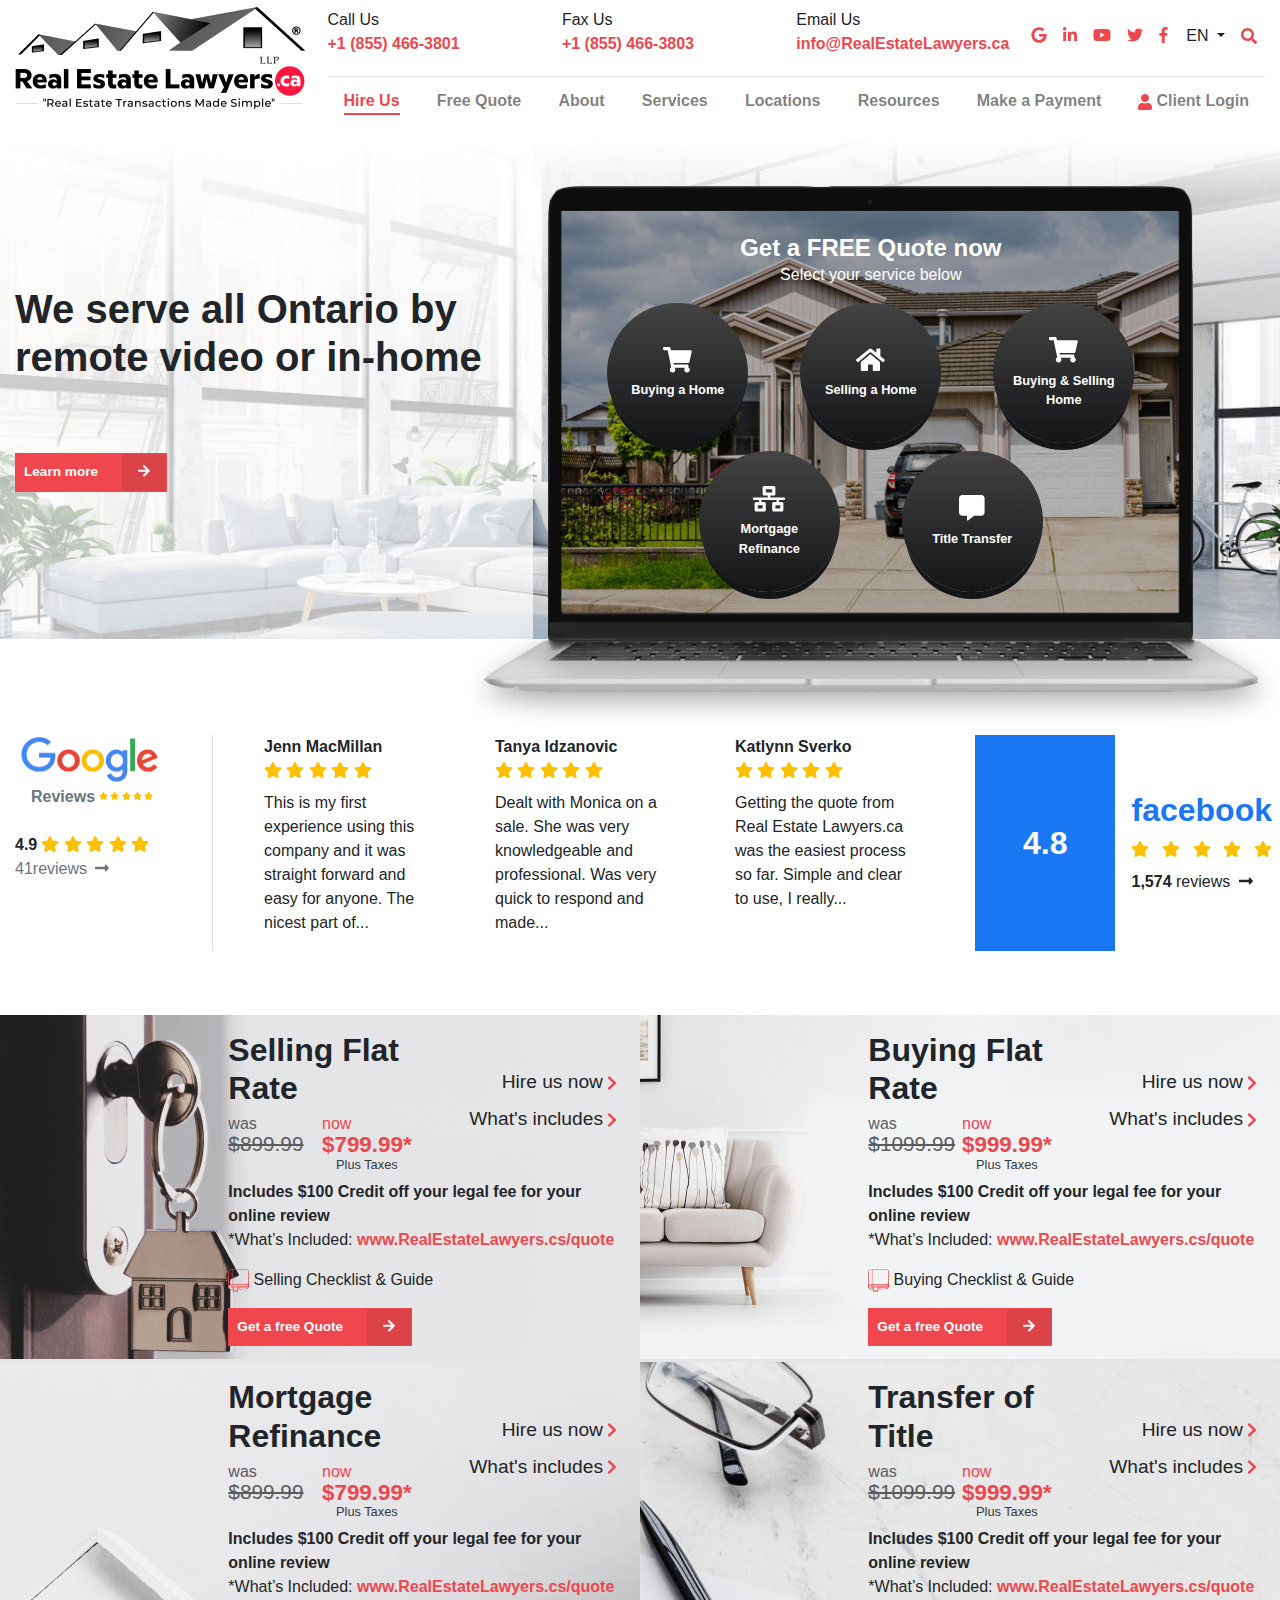
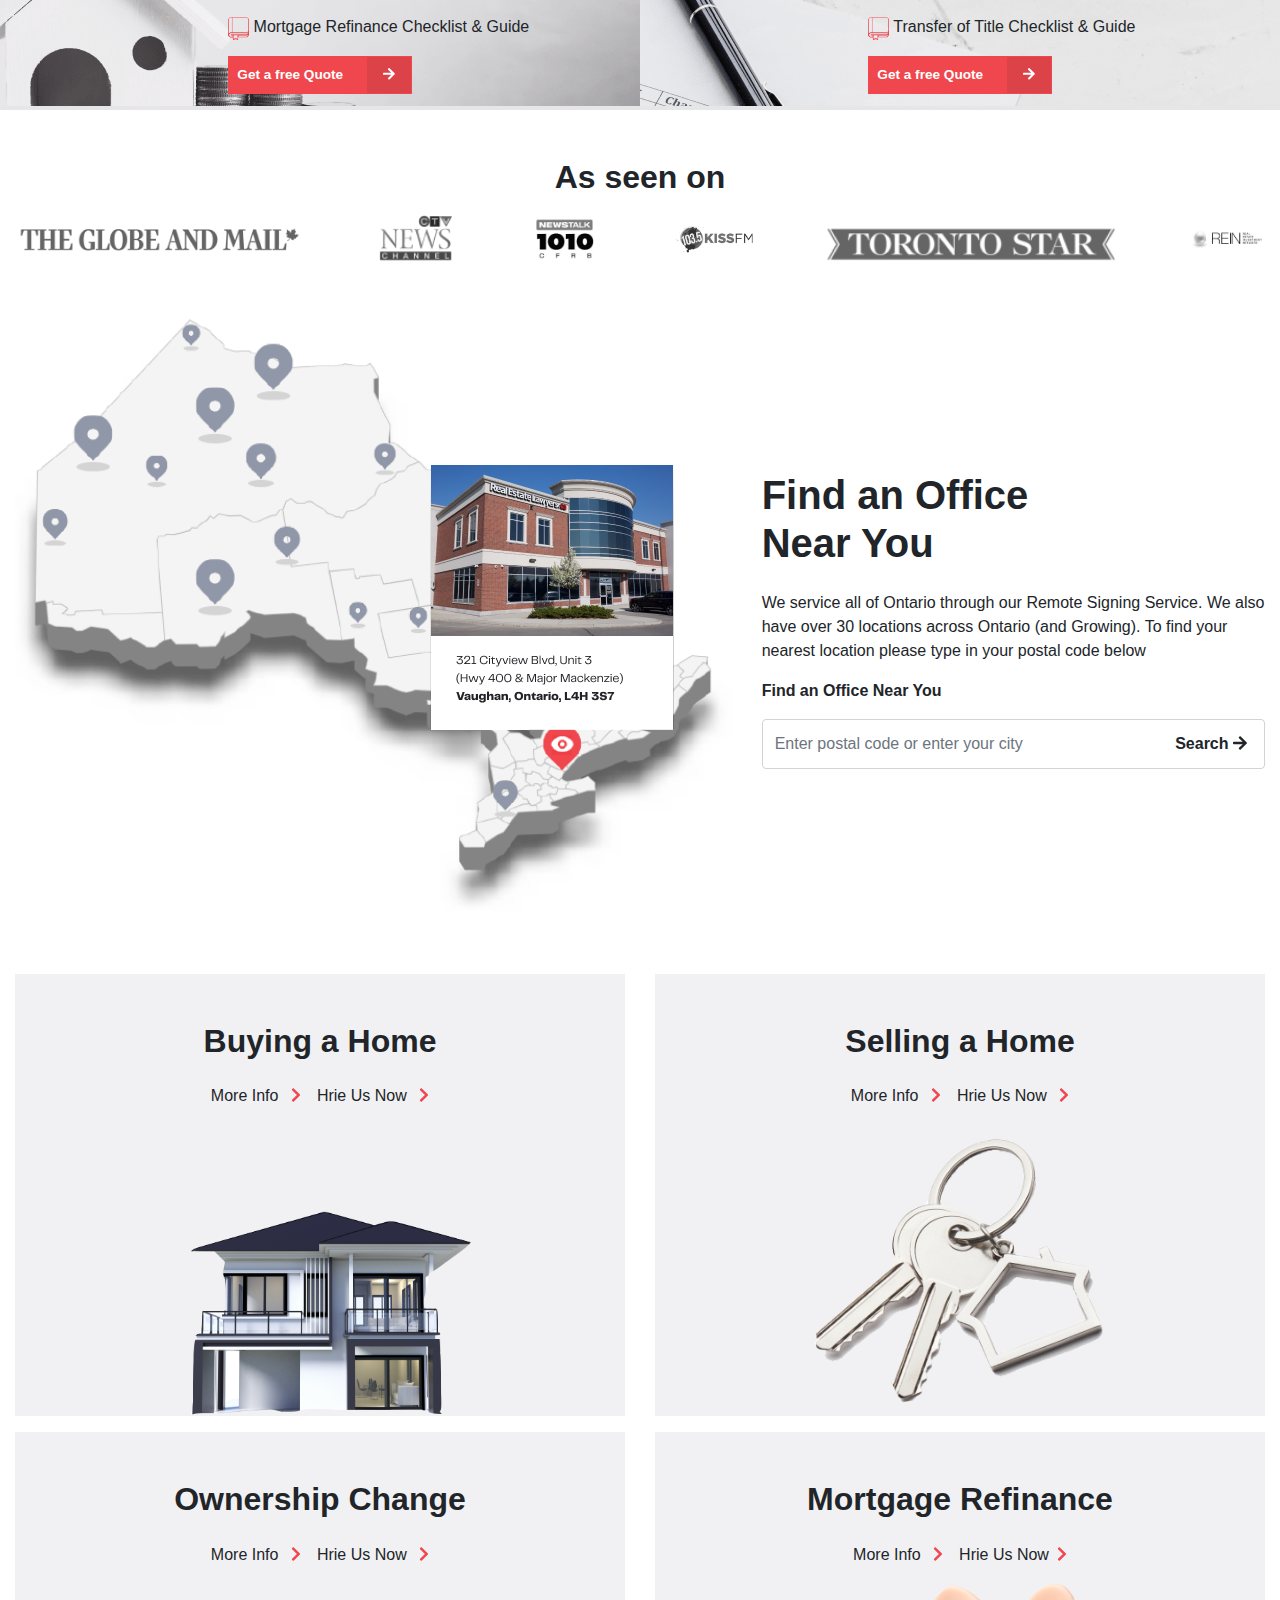
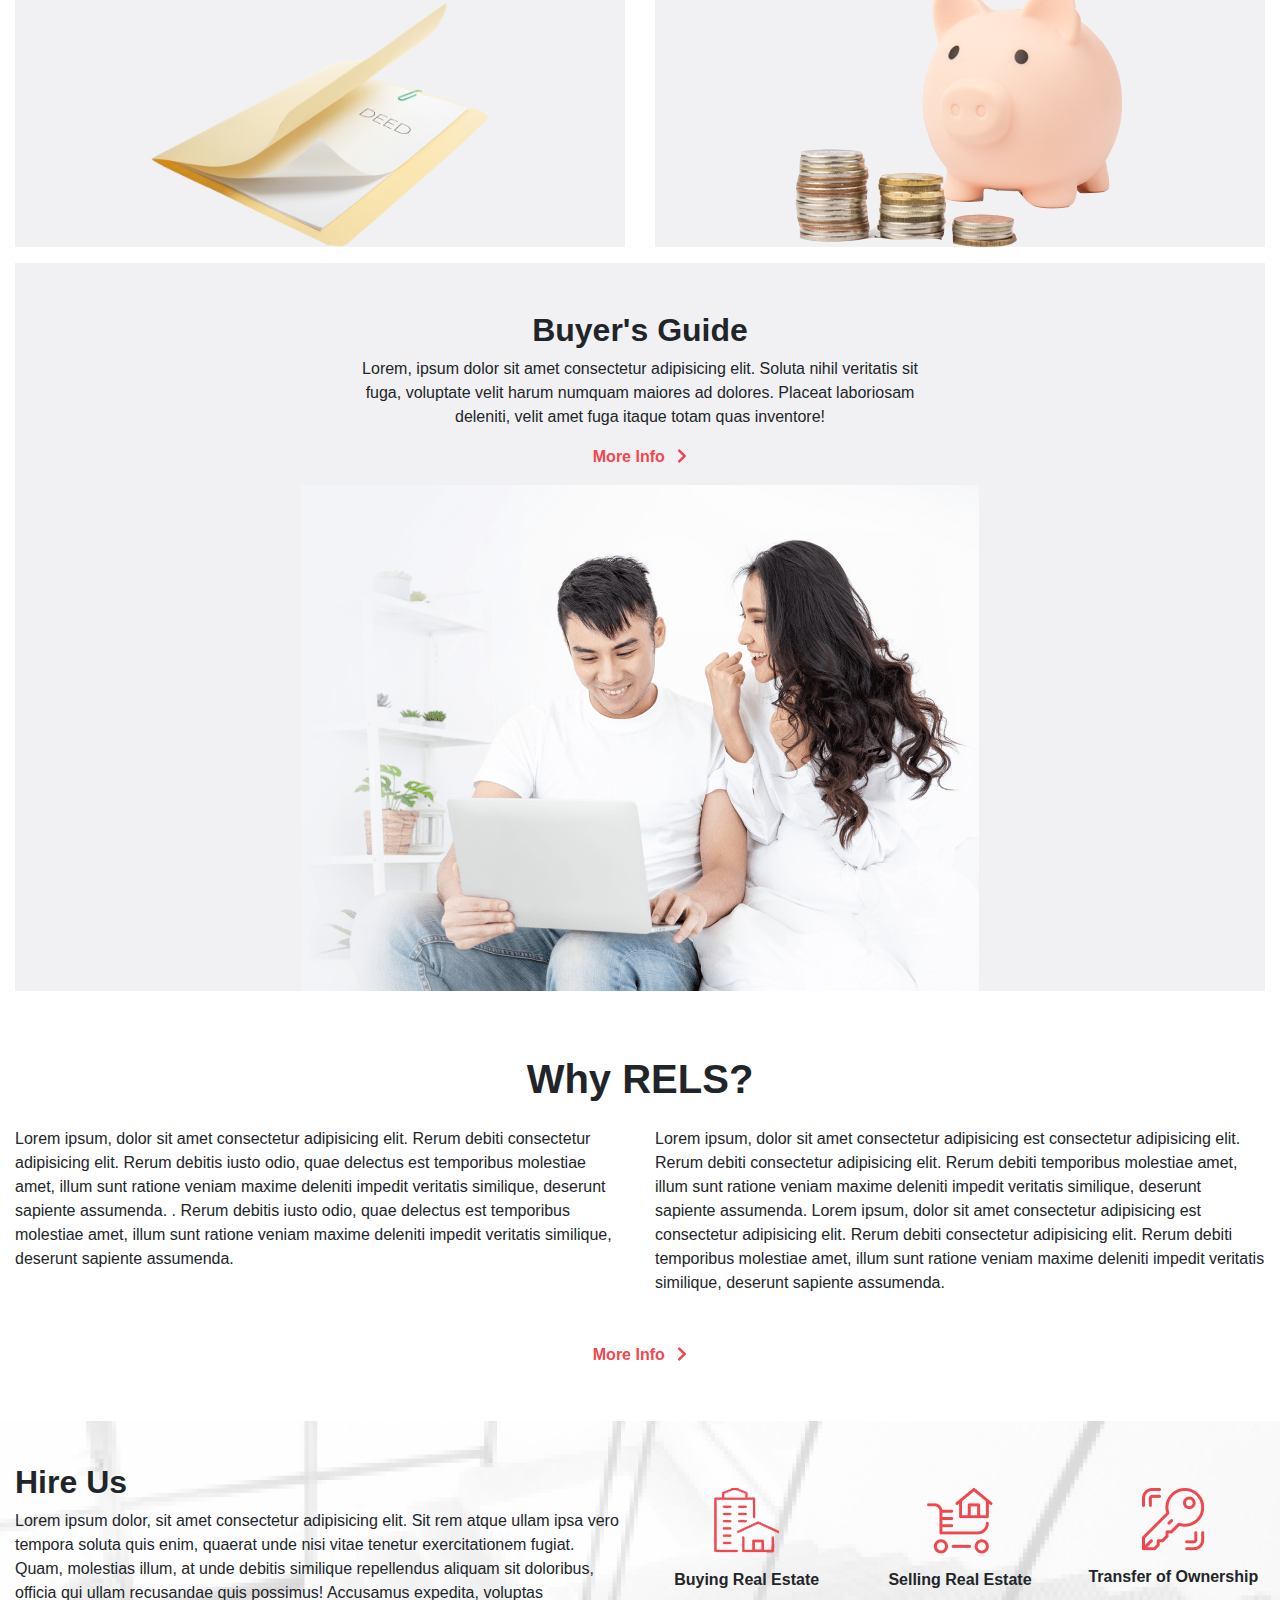
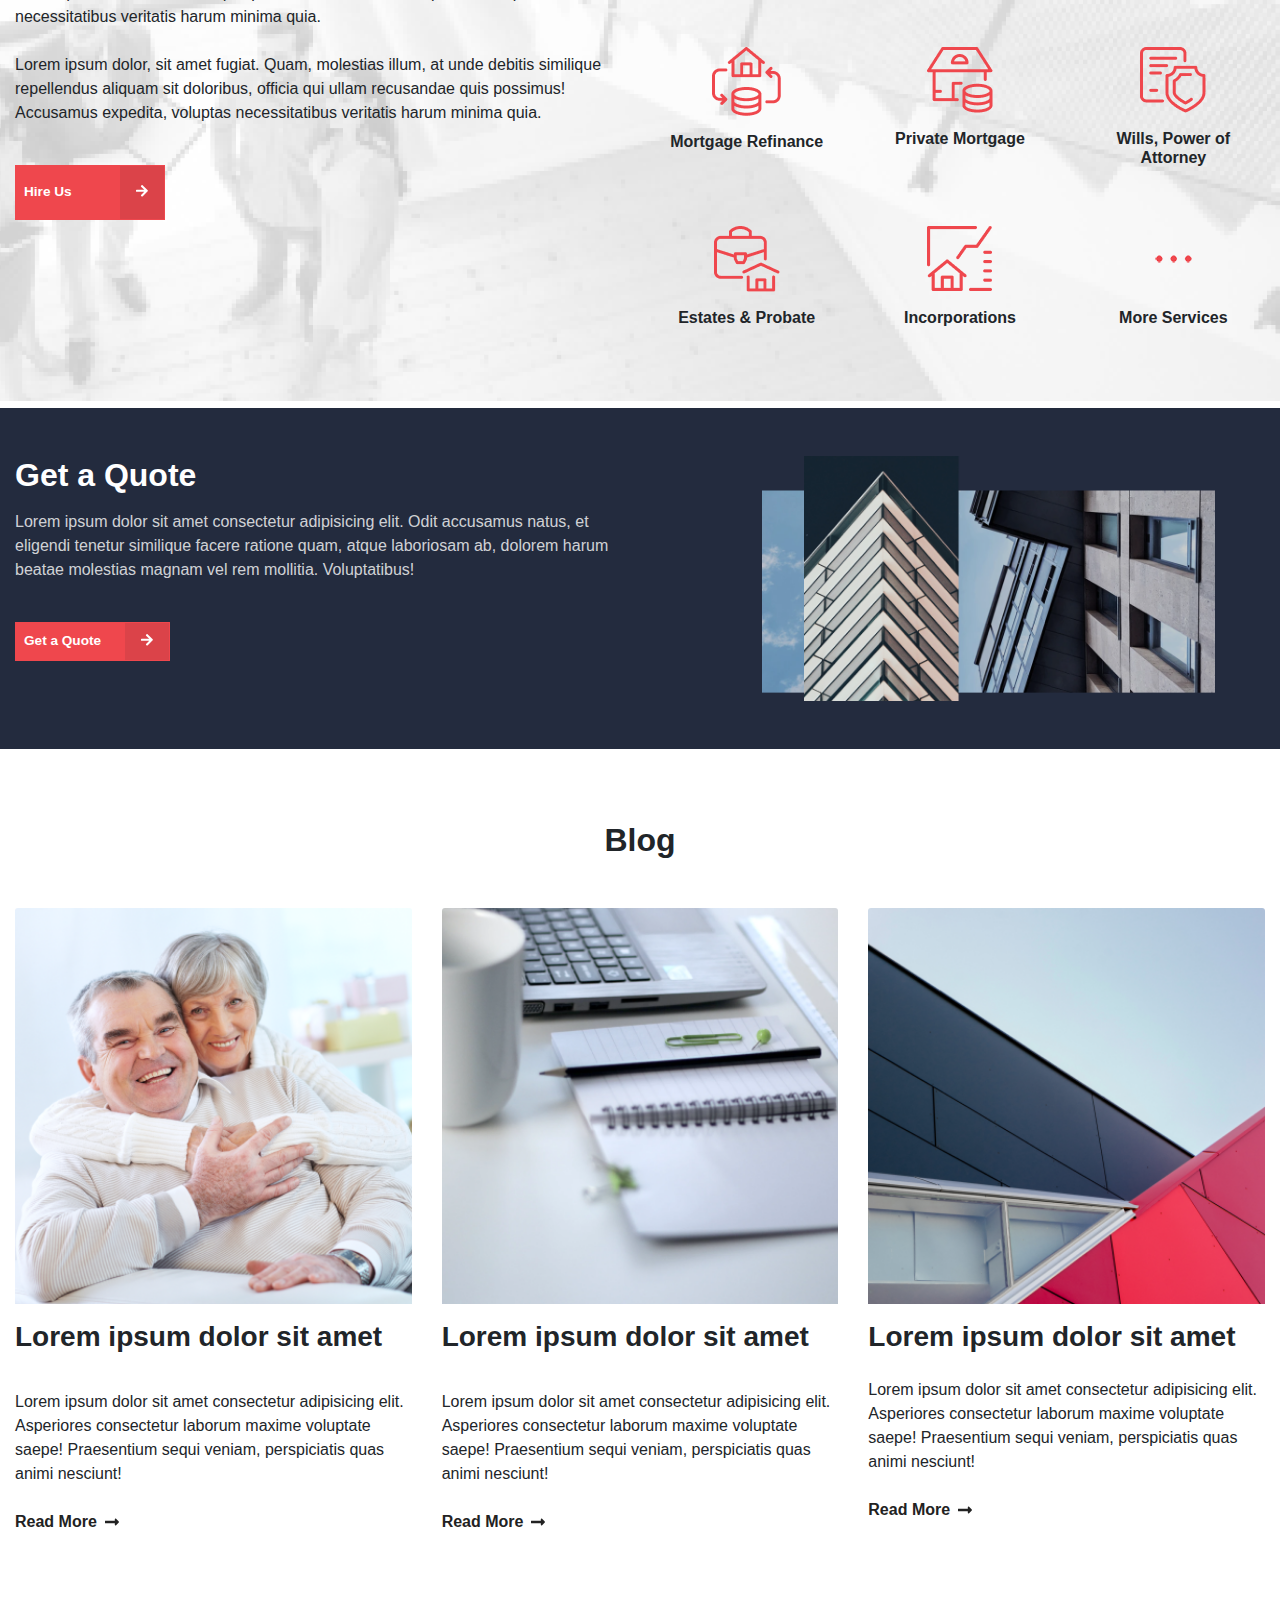
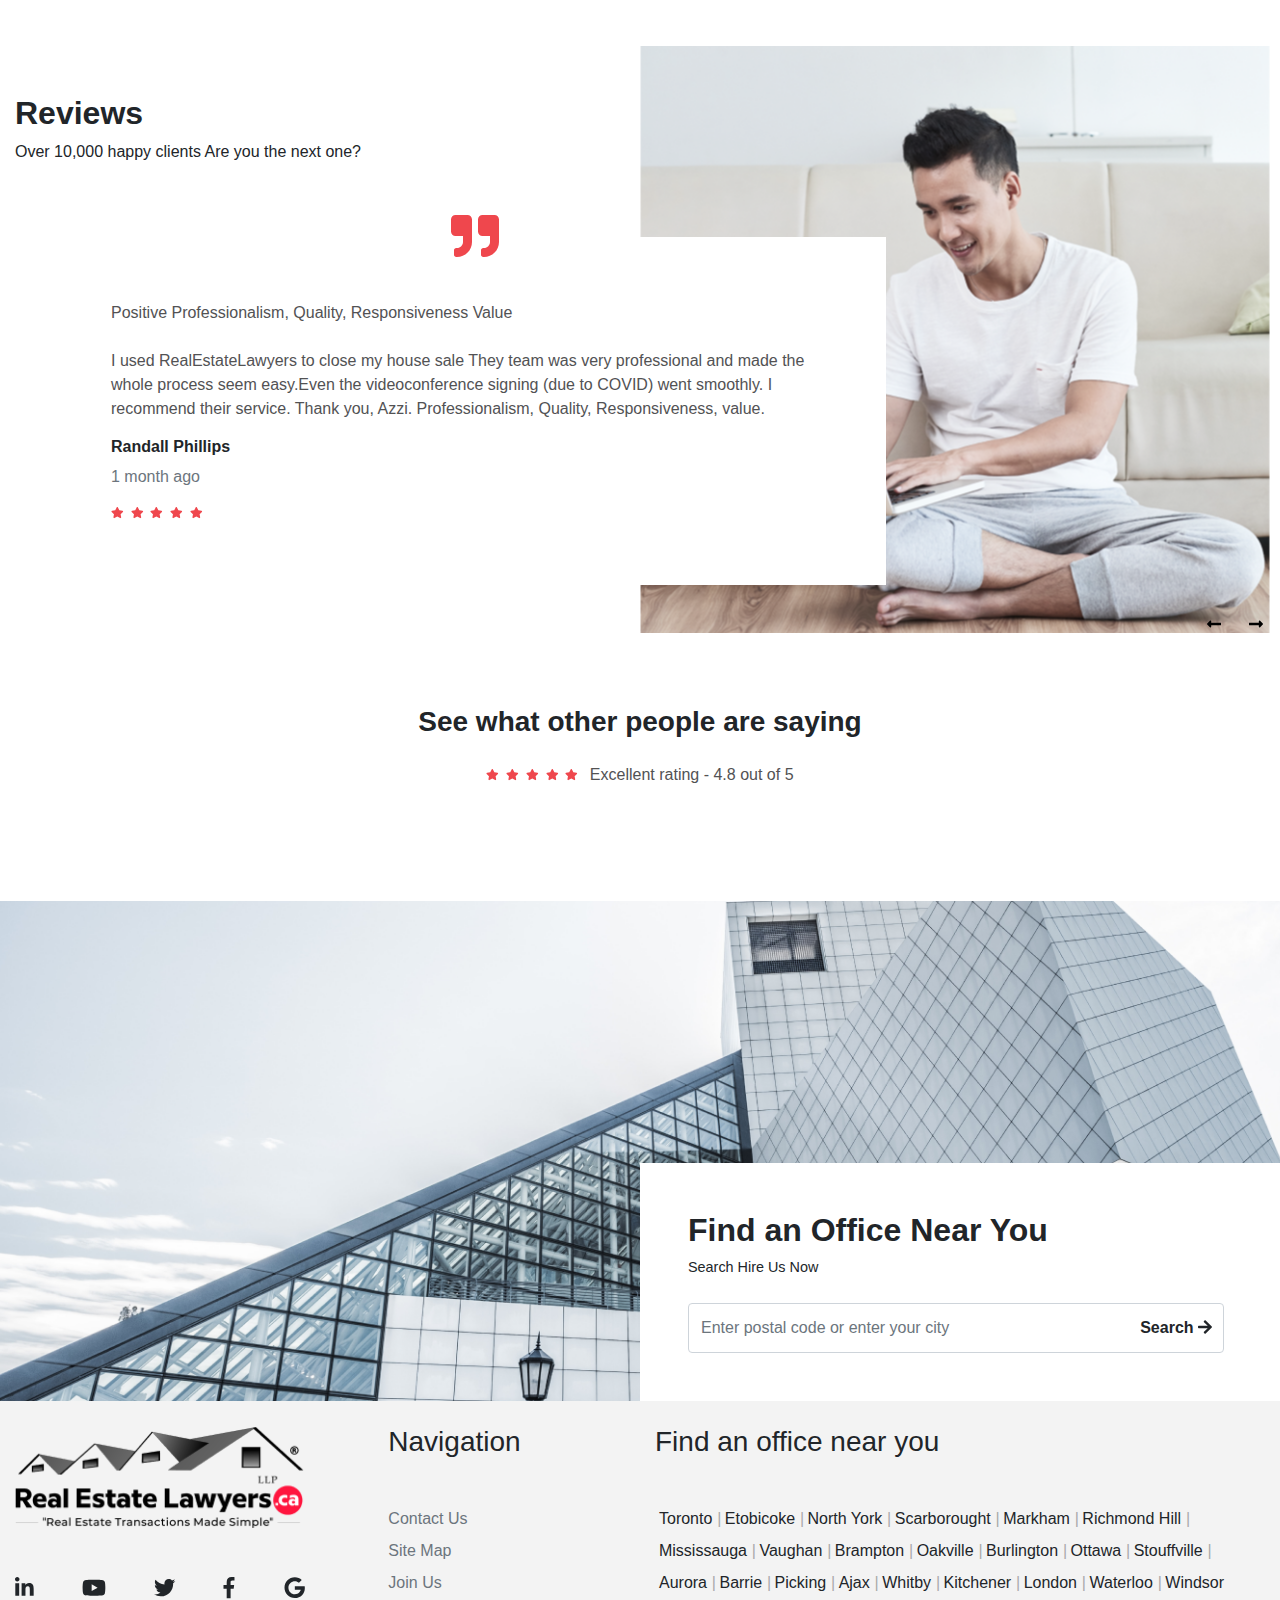
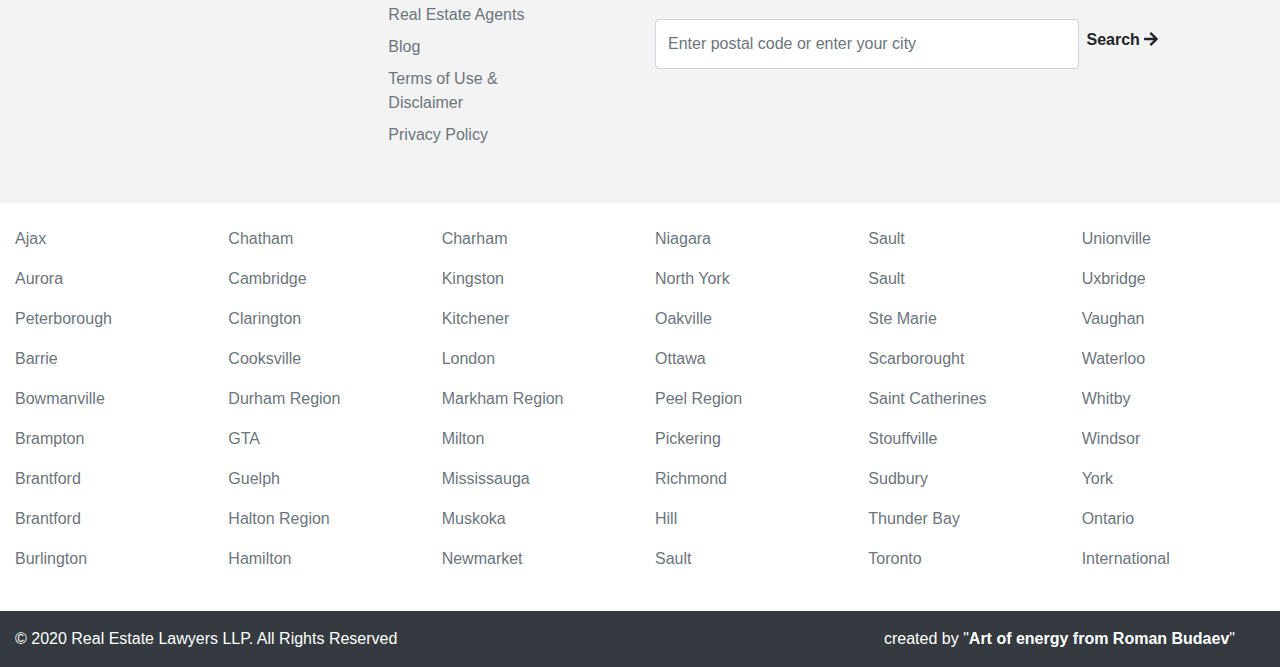
==== commit 484b0d66: "Fix some issus" ====
--- a/index.html
+++ b/index.html
@@ -64,39 +64,39 @@
                         <div class="row no-gutters">
                             <div class="col-4 col-xl-3 mb-2">
                                 Call Us
-                                <div class="main-color font-weight-bold">+1 (855)466-3801</div>
+                                <div class="main-color font-weight-bold"><a  href="tel:+1 (855) 466-3801">+1 (855) 466-3801</a> </div>
                             </div>
                             <div class="col-4 col-xl-3 mb-2">
                                 Fax Us
-                                <div class="main-color font-weight-bold">+1 (855)466-3803</div>
+                                <div class="main-color font-weight-bold">+1 (855) 466-3803</div>
                             </div>
                             <div class="col-4 col-xl-3 mb-2">
                                 Email Us
-                                <div class="main-color font-weight-bold text-wrap">info@RealEstateLawyers.ca</div>
+                                <div class="main-color font-weight-bold text-wrap"> <a href="mailto:info@RealEstateLawyers.ca">info@RealEstateLawyers.ca</a> </div>
                             </div>
                             <div class="col-6 col-xl-2 my-3 d-flex">
                                 <ul class="list-unstyled social-media d-flex mb-0 mt-auto">
-                                    <li class="social-item mr-2">
+                                    <li class="social-item mr-3">
                                         <a class="main-color" href="#">
                                             <span class="fab fa-google"></span>
                                         </a>
                                     </li>
-                                    <li class="social-item mr-2">
+                                    <li class="social-item mr-3">
                                         <a class="main-color" href="#">
                                             <span class="fab fa-linkedin-in"></span>
                                         </a>
                                     </li>
-                                    <li class="social-item mr-2">
+                                    <li class="social-item mr-3">
                                         <a class="main-color" href="#">
                                             <span class="fab fa-youtube"></span>
                                         </a>
                                     </li>
-                                    <li class="social-item mr-2">
+                                    <li class="social-item mr-3">
                                         <a class="main-color" href="#">
                                             <span class="fab fa-twitter"></span>
                                         </a>
                                     </li>
-                                    <li class="social-item mr-2">
+                                    <li class="social-item mr-3">
                                         <a class="main-color" href="#">
                                             <span class="fab fa-facebook-f"></span>
                                         </a>
@@ -163,11 +163,11 @@
                                     <div class="row font-weight-normal">
                                         <div class="col-6 col-sm-4 col-xl-3 mb-2">
                                             Call Us
-                                            <div class="contact-info main-color font-weight-bold">+1 (855)466-3801</div>
+                                            <div class="contact-info main-color font-weight-bold">+1 (855) 466-3801</div>
                                         </div>
                                         <div class="col-6 col-sm-4 col-xl-3 mb-2">
                                             Fax Us
-                                            <div class="contact-info main-color font-weight-bold">+1 (855)466-3803</div>
+                                            <div class="contact-info main-color font-weight-bold">+1 (855) 466-3803</div>
                                         </div>
                                         <div class="col-sm-4 col-xl-3 mb-2">
                                             Email Us
@@ -175,27 +175,27 @@
                                         </div>
                                         <div class="col-6 mx-auto">
                                             <ul class="list-unstyled social-media d-flex justify-content-center mb-0 mt-auto">
-                                                <li class="social-item mr-2">
+                                                <li class="social-item mr-3">
                                                     <a class="main-color" href="#">
                                                         <span class="fab fa-google"></span>
                                                     </a>
                                                 </li>
-                                                <li class="social-item mr-2">
+                                                <li class="social-item mr-3">
                                                     <a class="main-color" href="#">
                                                         <span class="fab fa-linkedin-in"></span>
                                                     </a>
                                                 </li>
-                                                <li class="social-item mr-2">
+                                                <li class="social-item mr-3">
                                                     <a class="main-color" href="#">
                                                         <span class="fab fa-youtube"></span>
                                                     </a>
                                                 </li>
-                                                <li class="social-item mr-2">
+                                                <li class="social-item mr-3">
                                                     <a class="main-color" href="#">
                                                         <span class="fab fa-twitter"></span>
                                                     </a>
                                                 </li>
-                                                <li class="social-item mr-2">
+                                                <li class="social-item mr-3">
                                                     <a class="main-color" href="#">
                                                         <span class="fab fa-facebook-f"></span>
                                                     </a>
@@ -223,9 +223,9 @@
                     <!--left section-->
                     <div class="col-lg-5 mb-3 h-100 d-flex">
                         <div class="row">
-                            <div class="col-sm-8 col-md-6 col-lg-12 d-flex">
+                            <div class="col-sm-8 col-md-6 col-lg-12 d-flex header-content">
                                 <div class="my-auto">
-                                    <h1 class="font-weight-bold mb-4">We serve all Ontario by remote video or in-home mobile signing</h1>
+                                    <h1 class="font-weight-bold mb-4">We serve all Ontario by remote video or in-home</h1>
                                     <a href="#" class="btn btn-icon-main font-weight-600 rounded-0 text-white text-center d-inline-flex p-0 mt-5">
                                         <span class="py-2 pl-2 pr-4">Learn more</span>
                                         <div class="icon py-2 px-3">
@@ -447,11 +447,11 @@
                                 off your legal fee for your online review
                             </p>
                             <p>
-                                *what's included: <a class="font-weight-bold main-color" href="www.RealEstateLawyers.cs/quote">www.RealEstateLawyers.cs/quote</a>
+                                *What’s Included: <a class="font-weight-bold main-color" href="www.RealEstateLawyers.cs/quote">www.RealEstateLawyers.cs/quote</a>
                             </p>
                             <div>
                                 <img class="book-icon font-weight-600" src="./imgs/home-page/book icon.png" alt="book">
-                                Selling Checklist & Guid
+                                Selling Checklist & Guide
                             </div>
                             <a href="#" class="btn btn-icon-main font-weight-600 rounded-0 text-white text-center d-inline-flex p-0 mt-3">
                                 <span class="py-2 pl-2 pr-4">Get a free  Quote</span>
@@ -509,11 +509,11 @@
                                 off your legal fee for your online review
                             </p>
                             <p>
-                                *what's included: <a class="font-weight-bold main-color" href="www.RealEstateLawyers.cs/quote">www.RealEstateLawyers.cs/quote</a>
+                                *What’s Included: <a class="font-weight-bold main-color" href="www.RealEstateLawyers.cs/quote">www.RealEstateLawyers.cs/quote</a>
                             </p>
                             <div>
                                 <img class="book-icon font-weight-600" src="./imgs/home-page/book icon.png" alt="book">
-                                Buying Checklist & Guid
+                                Buying Checklist & Guide
                             </div>
                             <a href="#" class="btn btn-icon-main font-weight-600 rounded-0 text-white text-center d-inline-flex p-0 mt-3">
                                 <span class="py-2 pl-2 pr-4">Get a free  Quote</span>
@@ -571,11 +571,11 @@
                                 off your legal fee for your online review
                             </p>
                             <p>
-                                *what's included: <a class="font-weight-bold main-color" href="www.RealEstateLawyers.cs/quote">www.RealEstateLawyers.cs/quote</a>
+                                *What’s Included: <a class="font-weight-bold main-color" href="www.RealEstateLawyers.cs/quote">www.RealEstateLawyers.cs/quote</a>
                             </p>
                             <div>
                                 <img class="book-icon font-weight-600" src="./imgs/home-page/book icon.png" alt="book">
-                                Mortgage Refinance Checklist & Guid
+                                Mortgage Refinance Checklist & Guide
                             </div>
                             <a href="#" class="btn btn-icon-main font-weight-600 rounded-0 text-white text-center d-inline-flex p-0 mt-3">
                                 <span class="py-2 pl-2 pr-4">Get a free  Quote</span>
@@ -633,11 +633,11 @@
                                 off your legal fee for your online review
                             </p>
                             <p>
-                                *what's included: <a class="font-weight-bold main-color" href="www.RealEstateLawyers.cs/quote">www.RealEstateLawyers.cs/quote</a>
+                                *What’s Included: <a class="font-weight-bold main-color" href="www.RealEstateLawyers.cs/quote">www.RealEstateLawyers.cs/quote</a>
                             </p>
                             <div>
                                 <img class="book-icon font-weight-600" src="./imgs/home-page/book icon.png" alt="book">
-                                Transfer of Title Checklist & Guid
+                                Transfer of Title Checklist & Guide
                             </div>
                             <a href="#" class="btn btn-icon-main font-weight-600 rounded-0 text-white text-center d-inline-flex p-0 mt-3">
                                 <span class="py-2 pl-2 pr-4">Get a free  Quote</span>
@@ -656,7 +656,7 @@
     <!--Start Awards-->
     <section class="awards-section py-5">
         <div class="container-fluid">
-            <h2 class="text-center font-weight-bold mb-3">As Soon On</h2>
+            <h2 class="text-center font-weight-bold mb-3">As seen on</h2>
             <div class="row justify-content-between align-items-center">
                 <!--Item #1-->
                 <div class="col-4 col-sm-3 col-md-2 col-lg-3 mb-3 mb-sm-0">
@@ -1192,7 +1192,7 @@
                     </ul>
                 </div>
                 <!--Col #2-->
-                <div class="col-sm-6 col-lg-3 mb-3">
+                <div class="col-sm-6 col-lg-3 col-xl-2 mb-3">
                     <h3 class="mb-3 mb-lg-5">Navigation</h3>
                     <ul class="list-unstyled list-items text-muted">
                         <li class="list-item mb-2">
@@ -1221,7 +1221,7 @@
                     </ul>
                 </div>
                 <!--Col #3-->
-                <div class="col-lg-5 mb-3 text-center text-lg-left">
+                <div class="col-lg-5 col-xl-6 mb-3 text-center text-lg-left">
                     <h3 class="mb-3 mb-lg-5">Find an office near you</h3>
                     <ul class="list-unstyled list-items">
                         <li class="office-list-item d-inline-block position-relative px-1 mb-2">
@@ -1307,10 +1307,6 @@
             </div>
         </div>
     </section>
-    <!--End upper-footer-->
-    <div class="container-fluid">
-        <hr>
-    </div>
 
     <!--Start footer-->
     <footer class="footer pt-4">
--- a/css/style.css
+++ b/css/style.css
@@ -80,6 +80,10 @@
 
 
 /*Start navbar*/
+.upper-nav a
+{
+    color: inherit;
+}
 .home .navbar .nav-item .nav-link::after
 {
     content: "";
@@ -196,6 +200,10 @@
 
 
 /*Start upper-footer-section*/
+.upper-footer-section
+{
+    background-color: #f3f3f3;
+}
 .upper-footer-section a
 {
     color: inherit;
@@ -640,6 +648,10 @@
     background-size: cover;
     height: 500px;
 }
+.home-header .header-content
+{
+    background-color: rgba(255,255,255,.7);
+}
 .home-header a
 {
     color: inherit;
@@ -973,4 +985,252 @@
 *   
 *  End Home page style
 *
-*/+*/
+
+
+
+
+
+
+/*
+*   
+*  Start Quote Page
+*
+*/
+
+/*Start Quote Section*/
+.quote-quote-section ._1st-bg
+{
+    background-color: #32CDC7;
+}
+.quote-quote-section ._2nd-bg
+{
+    background-color: #FE80C0;
+}
+.quote-quote-section ._3rd-bg
+{
+    background-color: #77BCFF;
+}
+.quote-quote-section ._4th-bg
+{
+    background-color: #F1C40F;
+}
+.quote-quote-section ._5th-bg
+{
+    background-color: #8D708E;
+}
+.quote-quote-section ._6th-bg
+{
+    background-color: #E84C3D;
+}
+.quote-quote-section ._7th-bg
+{
+    background-color: #16A086;
+}
+.quote-quote-section ._8th-bg
+{
+    background-color: #9B58B5;
+}
+
+
+
+.quote-quote-section .gray-btn
+{
+    background-color: #606060;
+}
+.quote-quote-section .gray-btn:hover
+{
+    background-color: #EF474D;
+}
+.quote-quote-section .red-btn
+{
+    background-color: #EF474D;
+}
+.quote-quote-section .red-text
+{
+    color: #EF474D;
+}
+
+
+
+
+.quote-quote-section .price-input
+{
+    position: relative;
+}
+.quote-quote-section .price-input::after
+{
+    content: "$";
+    position: absolute;
+    top: 50%;
+    left: .5rem;
+    transform: translateY(-50%);
+}
+.quote-quote-section .btn
+{
+    transition: .2s;
+    font-size: 1.3rem;
+}
+.quote-quote-section .hint
+{
+    font-size: .8rem;
+}
+
+.quote-quote-section .title
+{
+    color: #3893C2;
+}
+.quote-quote-section .title .num
+{
+    width: 35px;
+    height: 35px;
+    line-height: 35px;
+    background-color: #3893C2;
+}
+
+.quote-quote-section .rows-container::before
+{
+    content: "";
+    height: 100%;
+    border: .01rem dotted #ddd;
+    position: absolute;
+    top: 0;
+    left: 15px;
+    z-index: -1;
+}
+
+.quote-quote-section .overlay
+{
+    position: absolute;
+    top: 0;
+    left: 0;
+    width: 100%;
+    height: 100%;
+    z-index: 2;
+}
+.quote-quote-section .box-item .icon
+{
+    opacity: .5;
+    transition: .2s;
+    border: 1px solid transparent;
+    font-size: 5rem;
+}
+@media (max-width: 991px) {
+    .quote-quote-section .box-item .icon
+    {
+        font-size: 3rem;
+    }
+}
+.quote-quote-section .box-item .box-title
+{
+    color: #999b9e;
+    transition: .2s;
+}
+.quote-quote-section .box-item.active .box-title
+{
+    color: #222;
+}
+
+.quote-quote-section .box-item.active .icon,
+.quote-quote-section .box-item .icon:hover
+{
+    border: 1px solid #222;
+    opacity: 1;
+}
+.quote-quote-section .inner-content .inner-box
+{
+    display: none;
+}
+.quote-quote-section .inner-content .inner-box.active
+{
+    display: block;
+}
+.quote-quote-section .second-row .second-row-box
+{
+    display: none;
+}
+.quote-quote-section .second-row .second-row-box_1
+{
+    display: block;
+}
+.quote-quote-section .second-row
+{
+    opacity: .5;
+    transition: .2s;
+}
+.quote-quote-section .second-row.active
+{
+    opacity: 1;
+}
+
+.quote-quote-section .second-row.active .overlay
+{
+    display: none;
+}
+.quote-quote-section .bottom-text
+{
+    font-size: .8rem;
+}
+
+.quote-quote-section .right-section
+{
+    background-color: #969696;
+}
+.bg-gray
+{
+    background-color: gray;
+}
+.quote-quote-section .right-section hr
+{
+    width: 50px;
+    height: .1rem;
+}
+.quote-quote-section .right-section .icon
+{
+    font-size: 3rem;
+}
+
+
+/*Tabs*/
+.quote-quote-section .tab-container
+{
+    display: none;
+}
+.quote-quote-section .tab-container .nav-link
+{
+    background-color: #F5F5F5;
+    color: #222;
+    font-weight: 500;
+}
+.quote-quote-section .tab-container .nav-link.active
+{
+    background-color: #B5B5B5;
+    color: #fff;
+}
+.quote-quote-section .tab-container .tab-content
+{
+    border: 1px solid #999;
+}
+.quote-quote-section .tab-container .list-item
+{
+    background-color: #fef6df;
+}
+.quote-quote-section .tab-container .tab-footer
+{
+    background-color: #F4F4F4;
+}
+.quote-quote-section .tab-container .tab-footer .btn-sm
+{
+    font-size: .9rem;
+}
+.quote-quote-section .tab-container .tab-footer .footer-price .txt
+{
+    font-size: .8rem;
+}
+
+/*End Quote Section*/
+/*
+*   
+*  End Quote Page
+*
+*/
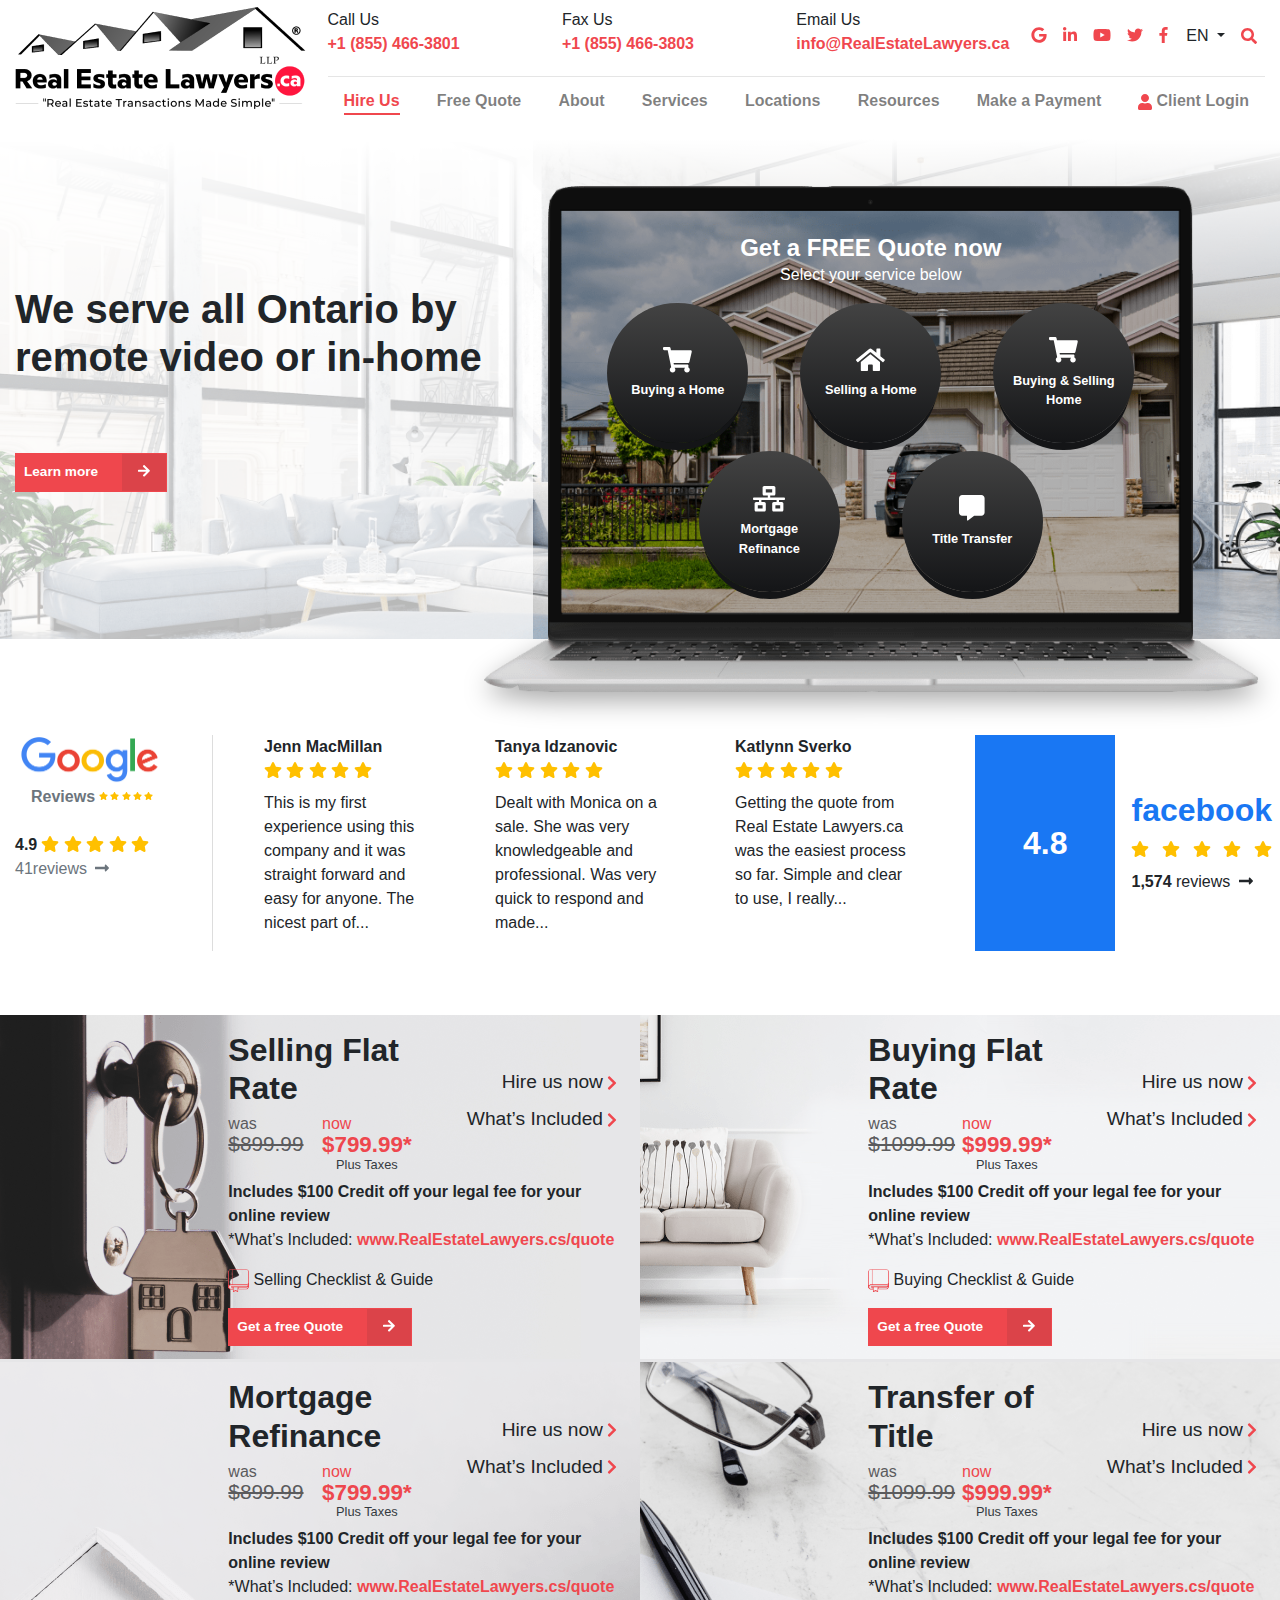
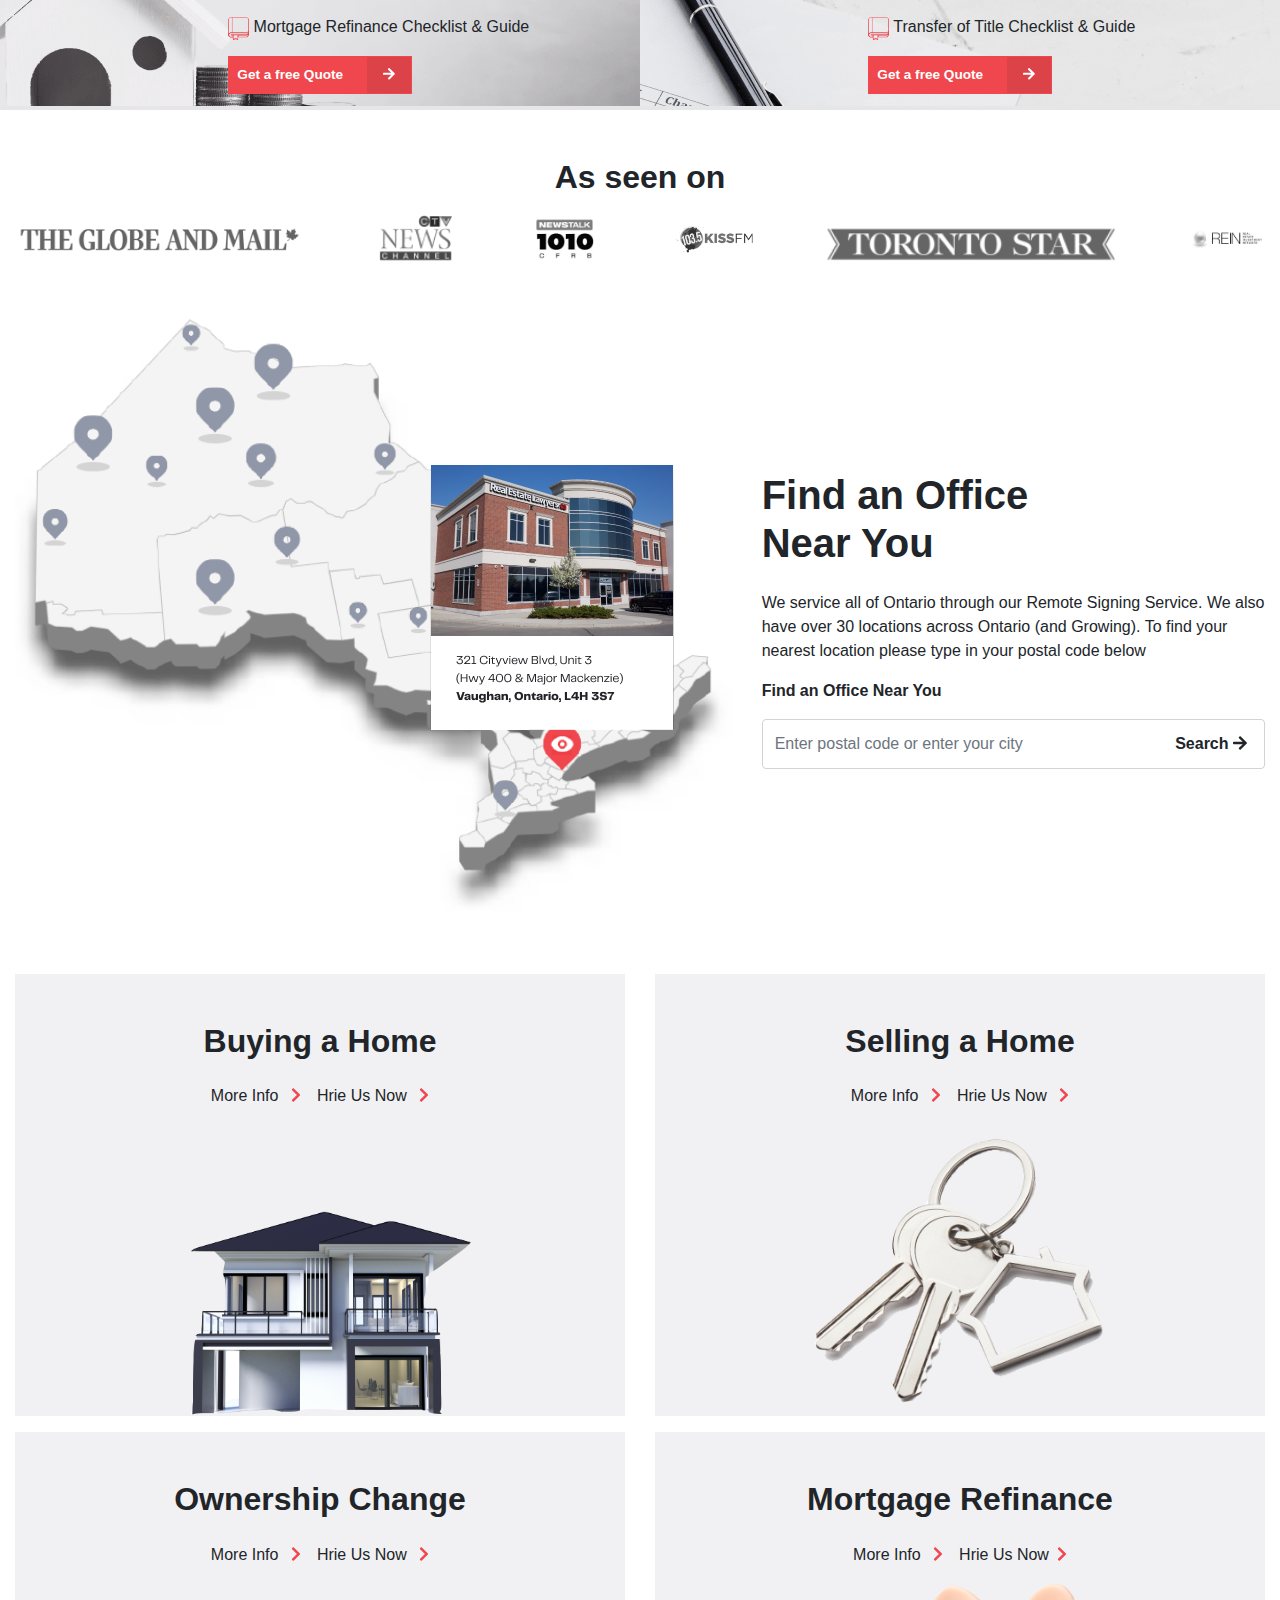
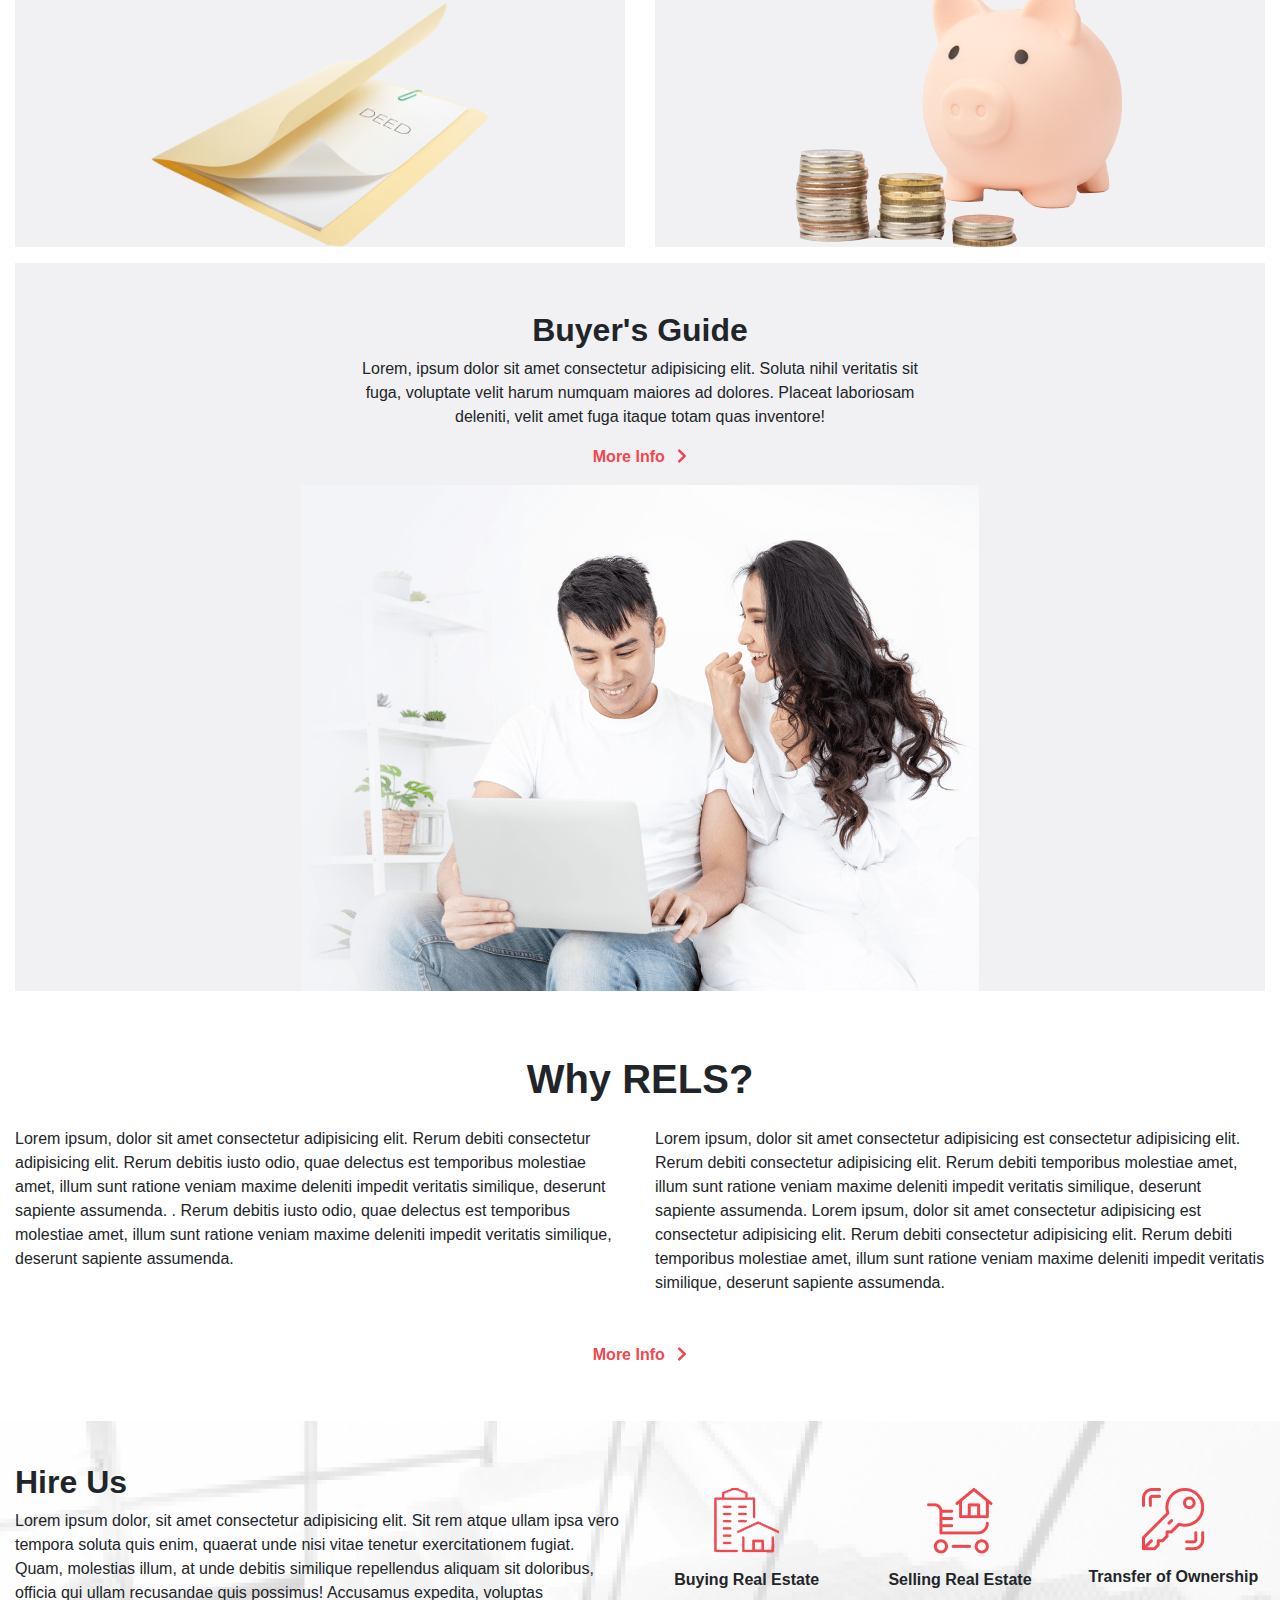
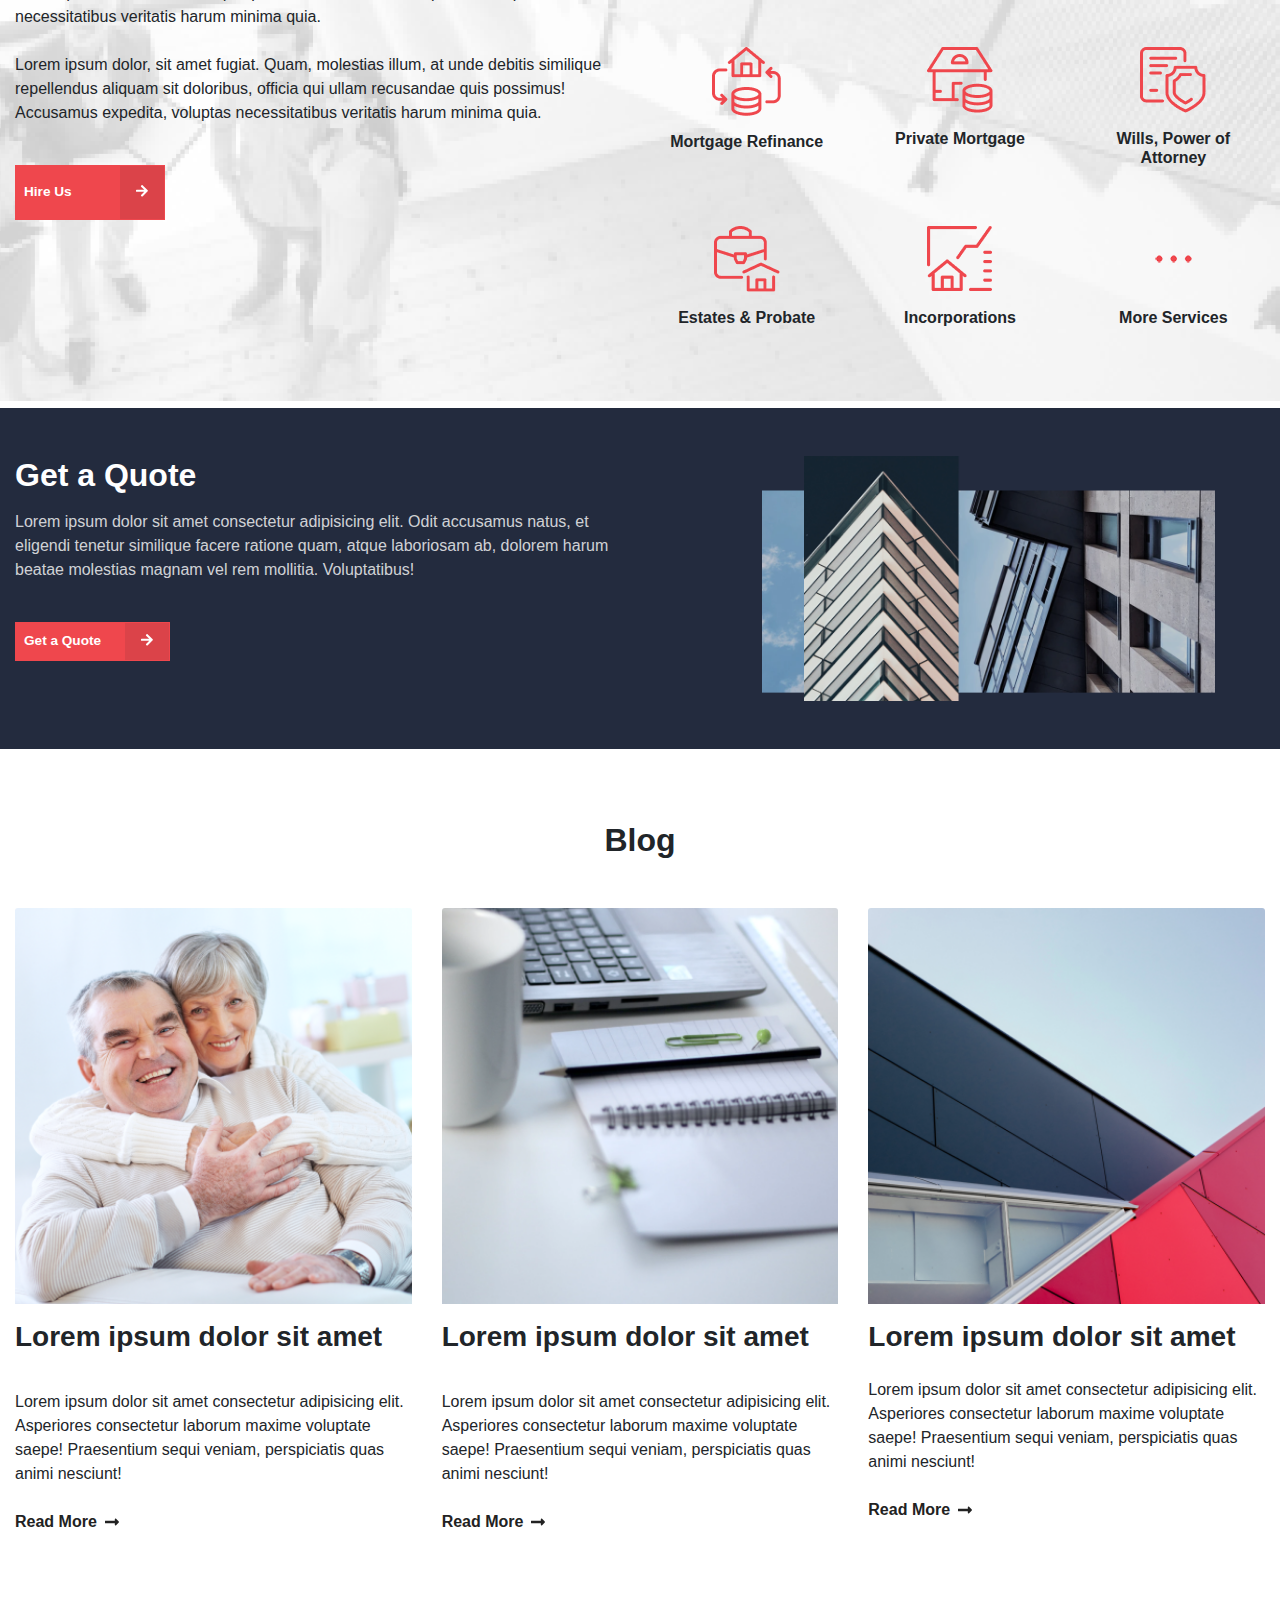
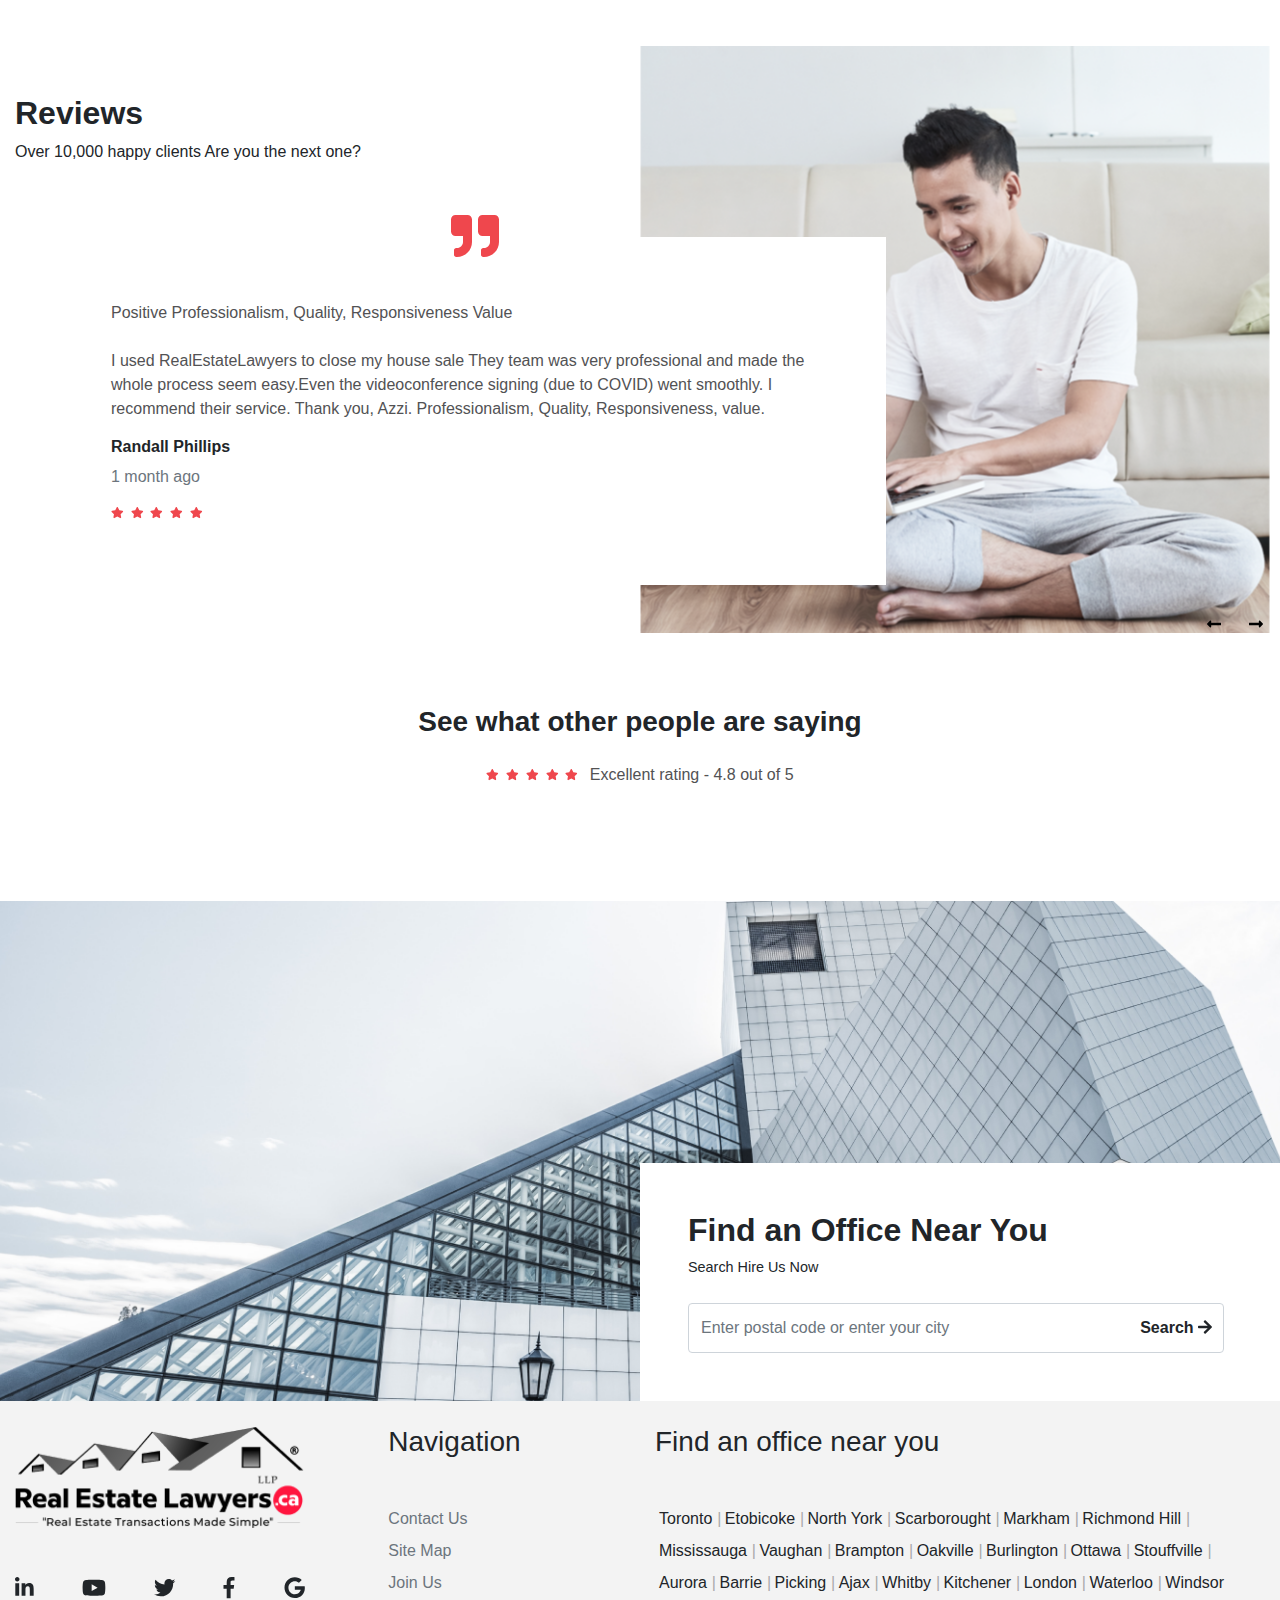
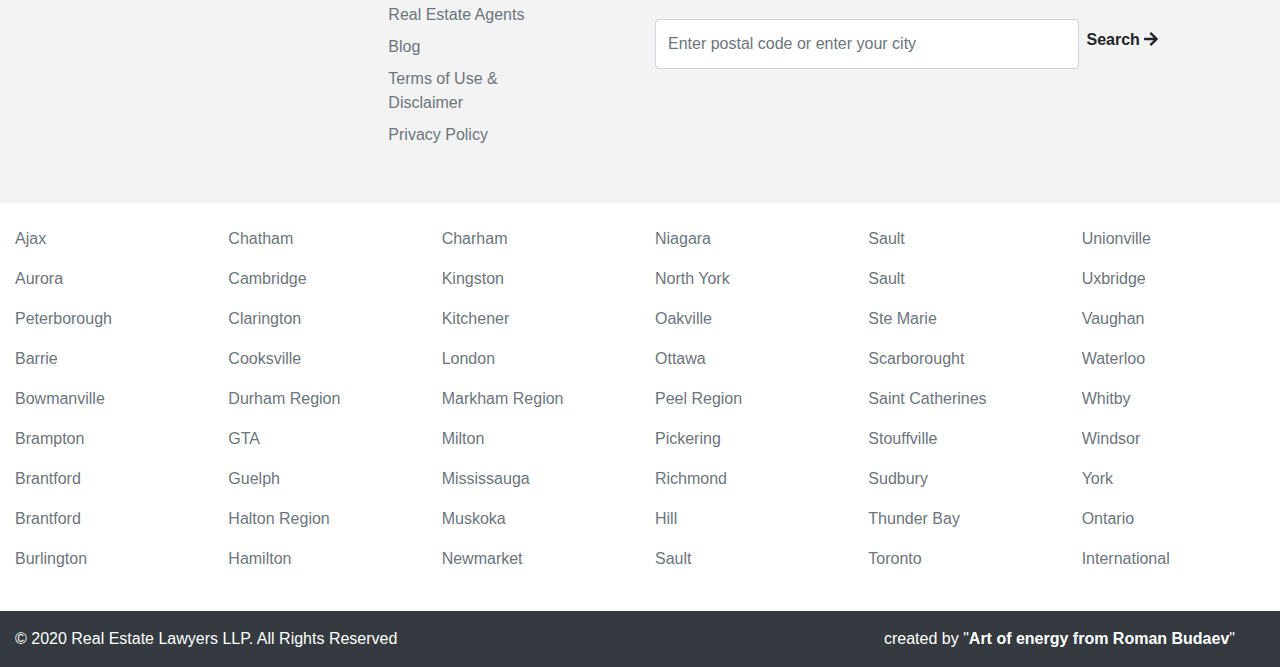
==== commit 0f74efc8: "Fix some issus" ====
--- a/index.html
+++ b/index.html
@@ -435,7 +435,7 @@
                                         </div>
                                         <div>
                                             <a class="d-flex align-items-center justify-content-end" href="#">
-                                                <span class="right-txt mr-1">What's includes</span>
+                                                <span class="right-txt mr-1">What’s Included</span>
                                                 <i class="main-color fas fa-chevron-right"></i>
                                             </a>
                                         </div>
@@ -497,7 +497,7 @@
                                         </div>
                                         <div>
                                             <a class="d-flex align-items-center justify-content-end" href="#">
-                                                <span class="right-txt mr-1">What's includes</span>
+                                                <span class="right-txt mr-1">What’s Included</span>
                                                 <i class="main-color fas fa-chevron-right"></i>
                                             </a>
                                         </div>
@@ -559,7 +559,7 @@
                                         </div>
                                         <div>
                                             <a class="d-flex align-items-center justify-content-end" href="#">
-                                                <span class="right-txt mr-1">What's includes</span>
+                                                <span class="right-txt mr-1">What’s Included</span>
                                                 <i class="main-color fas fa-chevron-right"></i>
                                             </a>
                                         </div>
@@ -621,7 +621,7 @@
                                         </div>
                                         <div>
                                             <a class="d-flex align-items-center justify-content-end" href="#">
-                                                <span class="right-txt mr-1">What's includes</span>
+                                                <span class="right-txt mr-1">What’s Included</span>
                                                 <i class="main-color fas fa-chevron-right"></i>
                                             </a>
                                         </div>
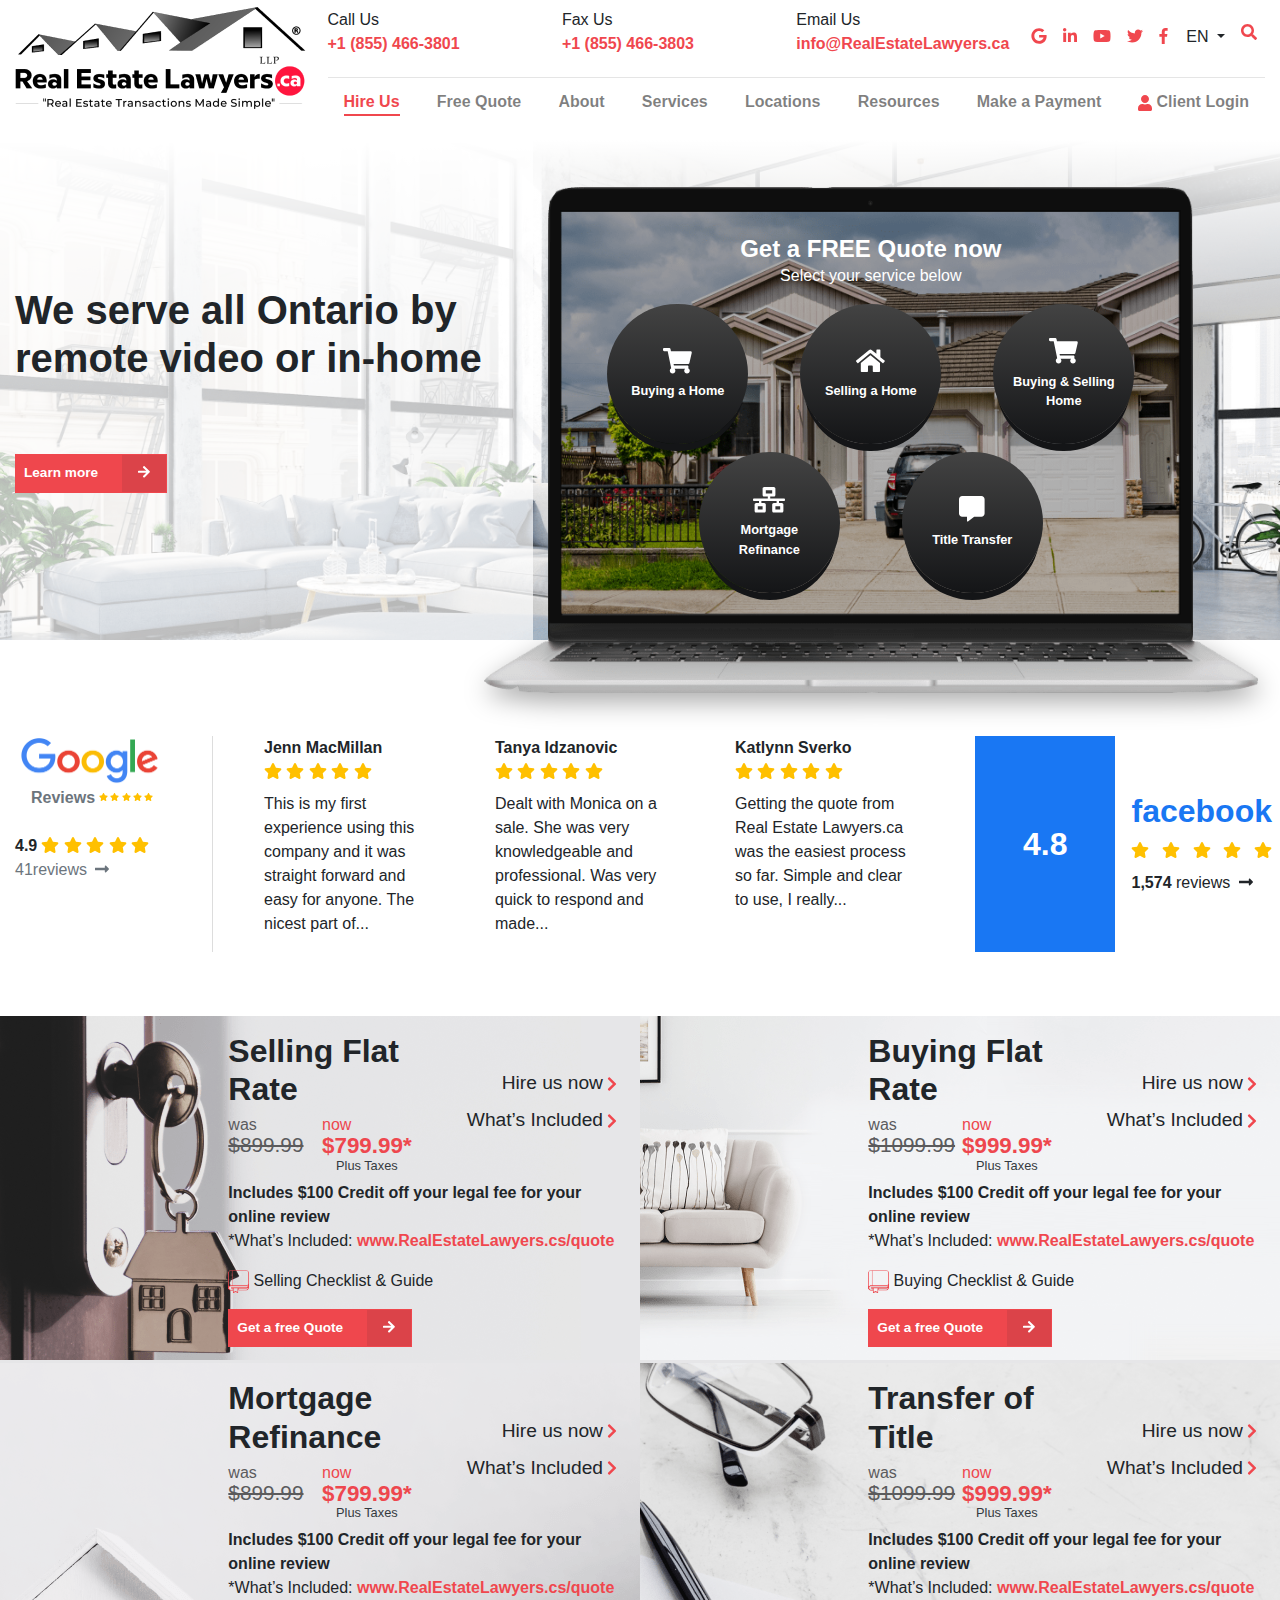
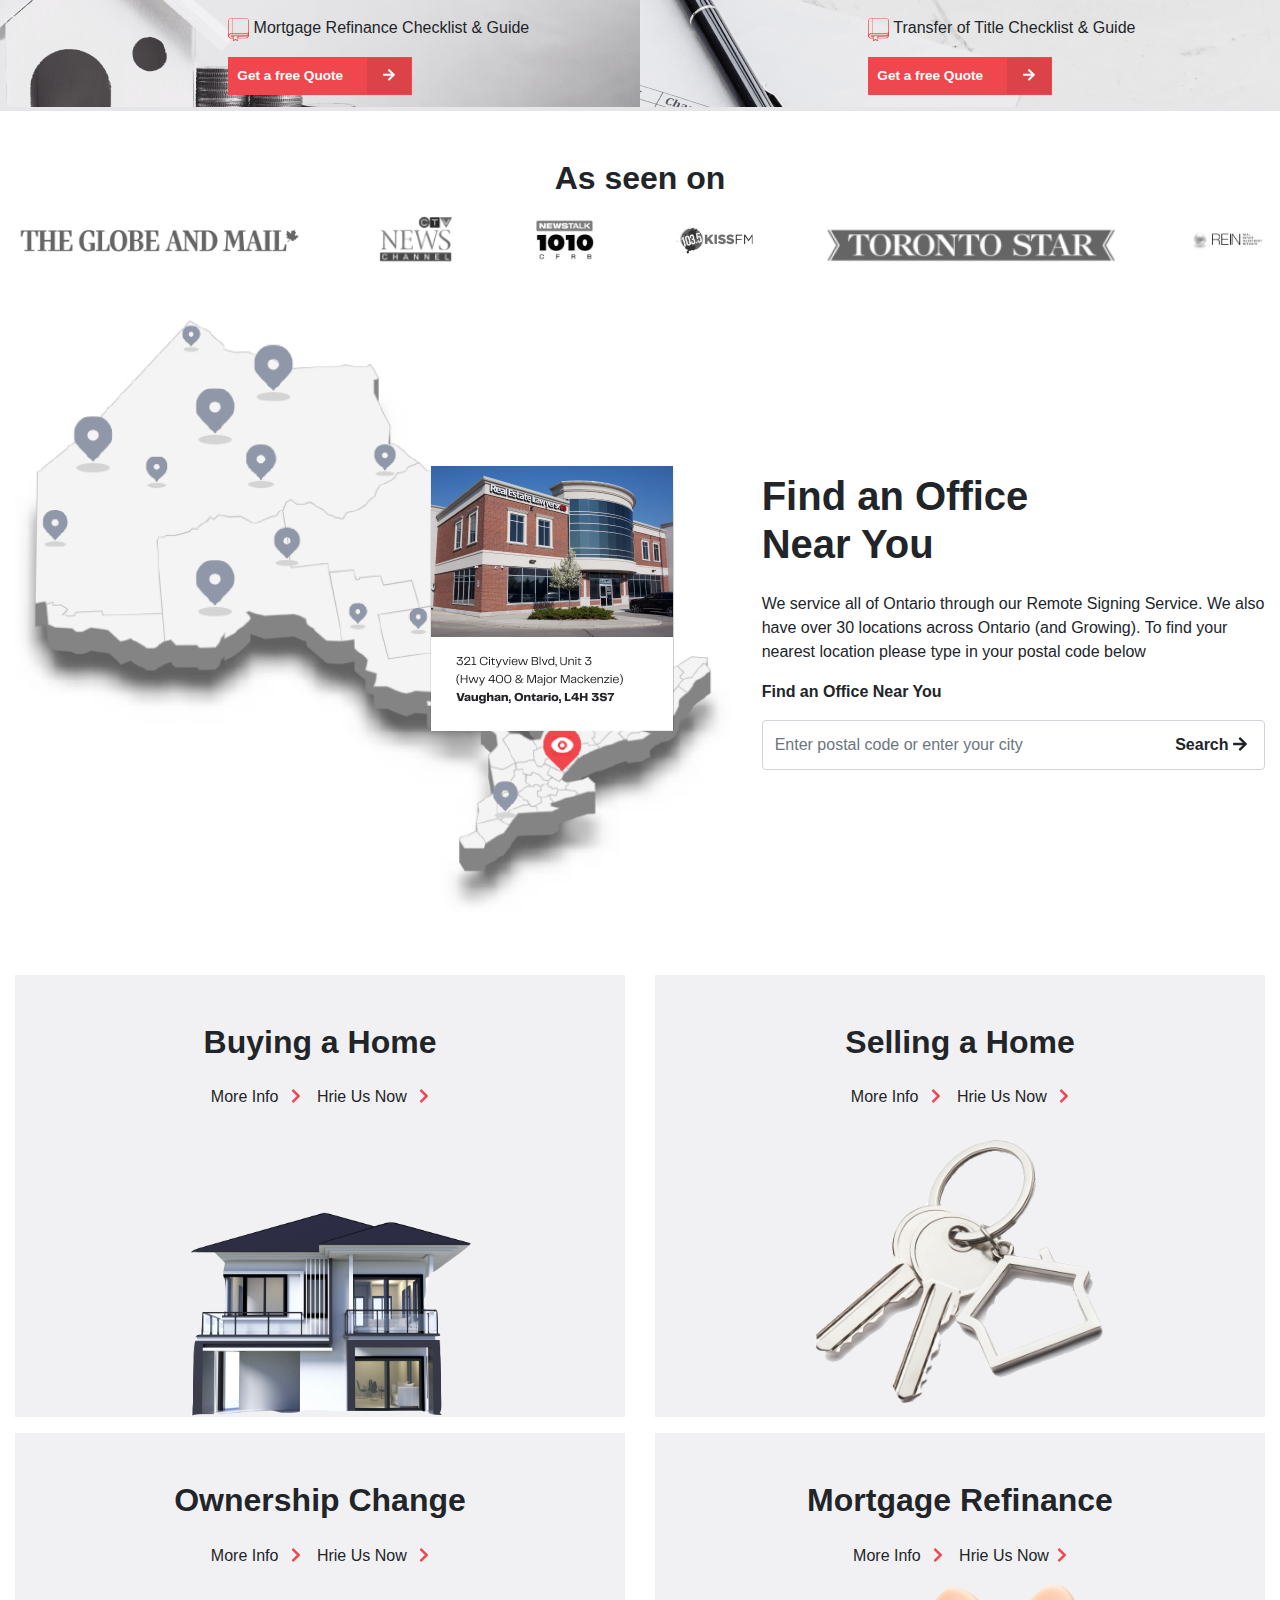
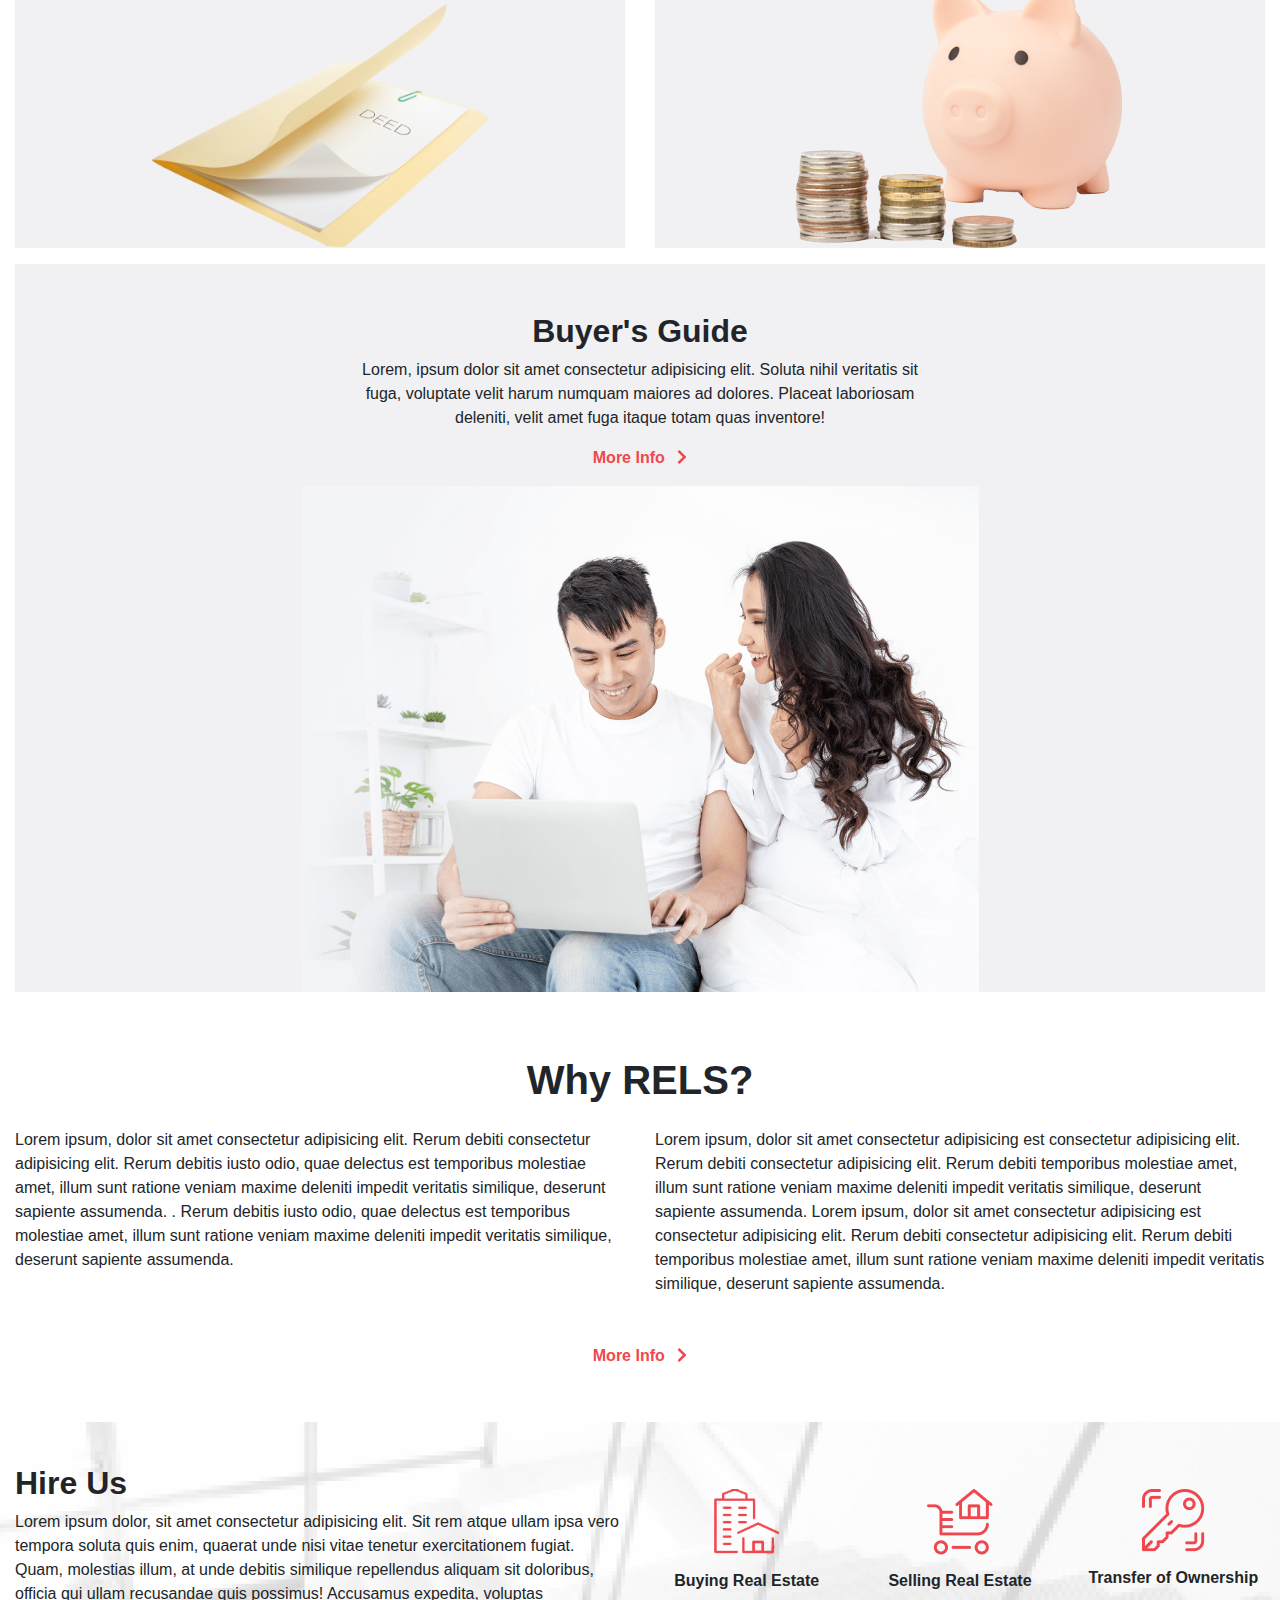
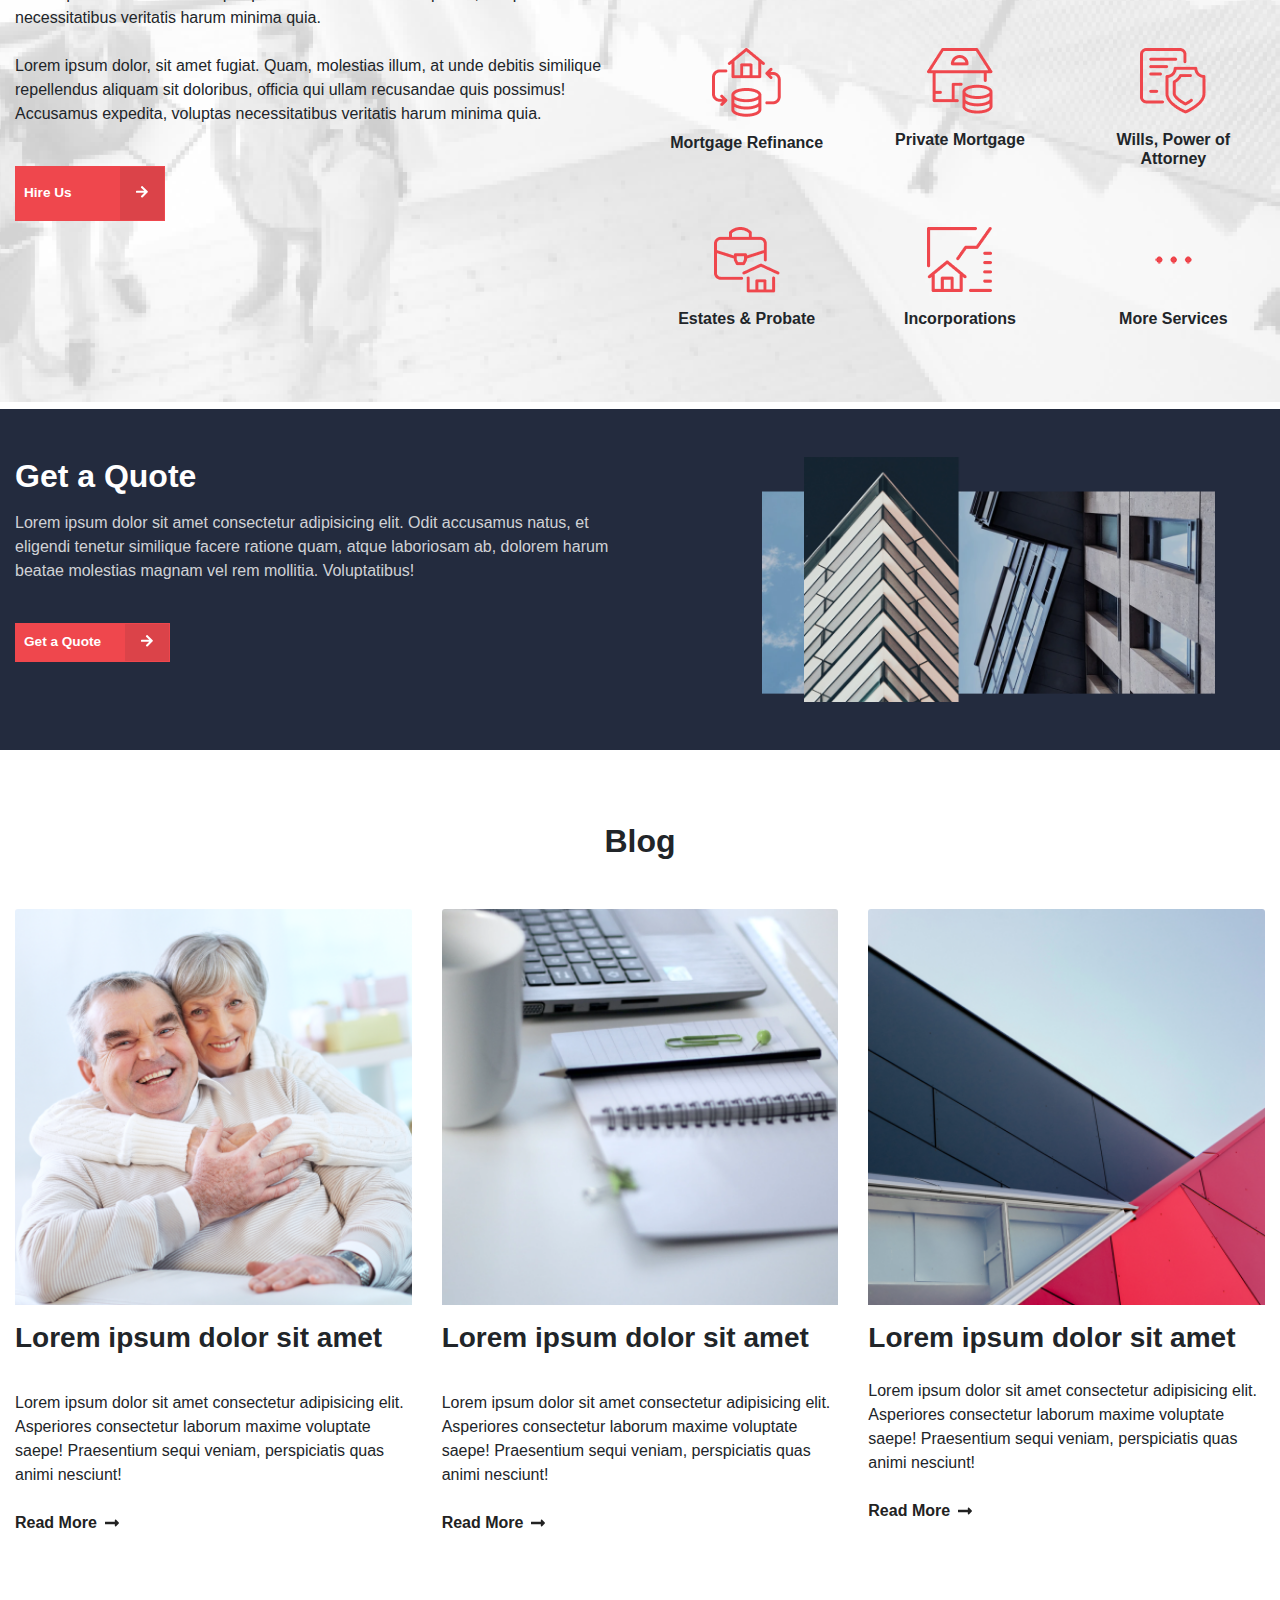
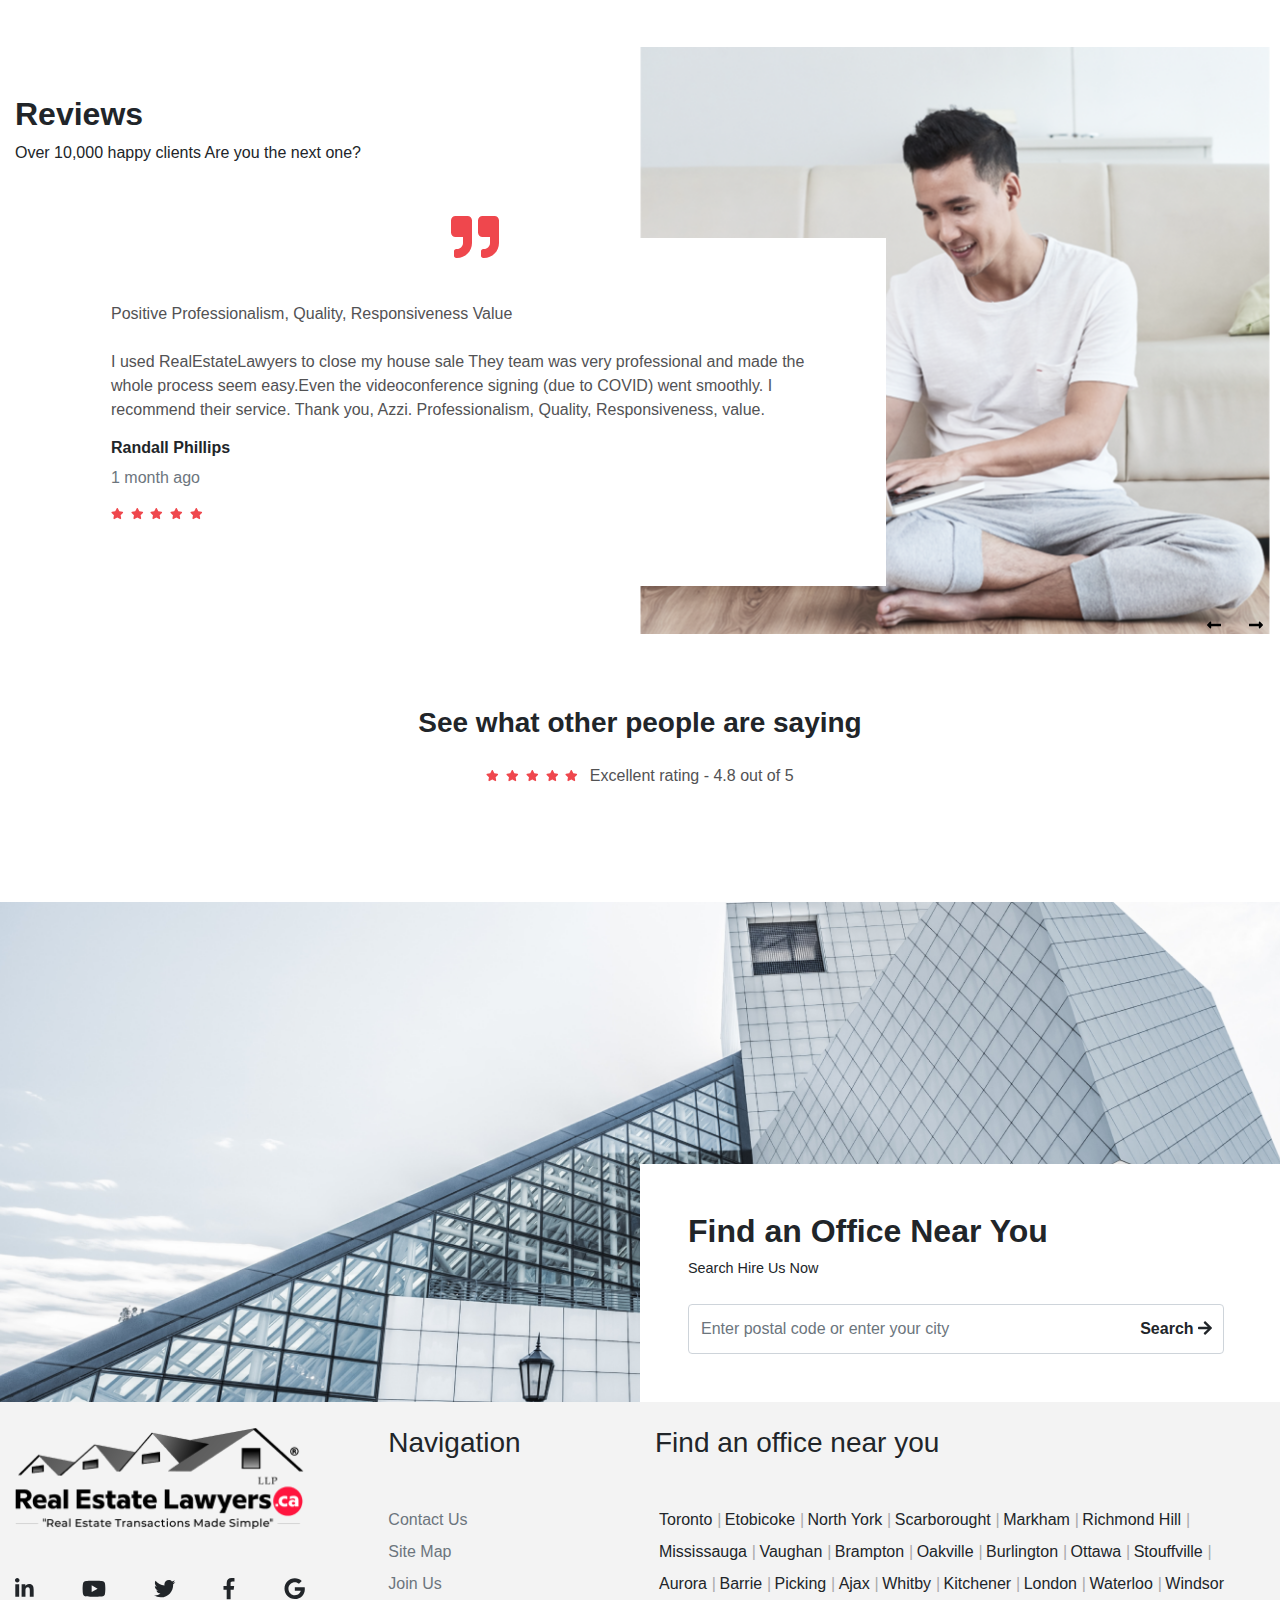
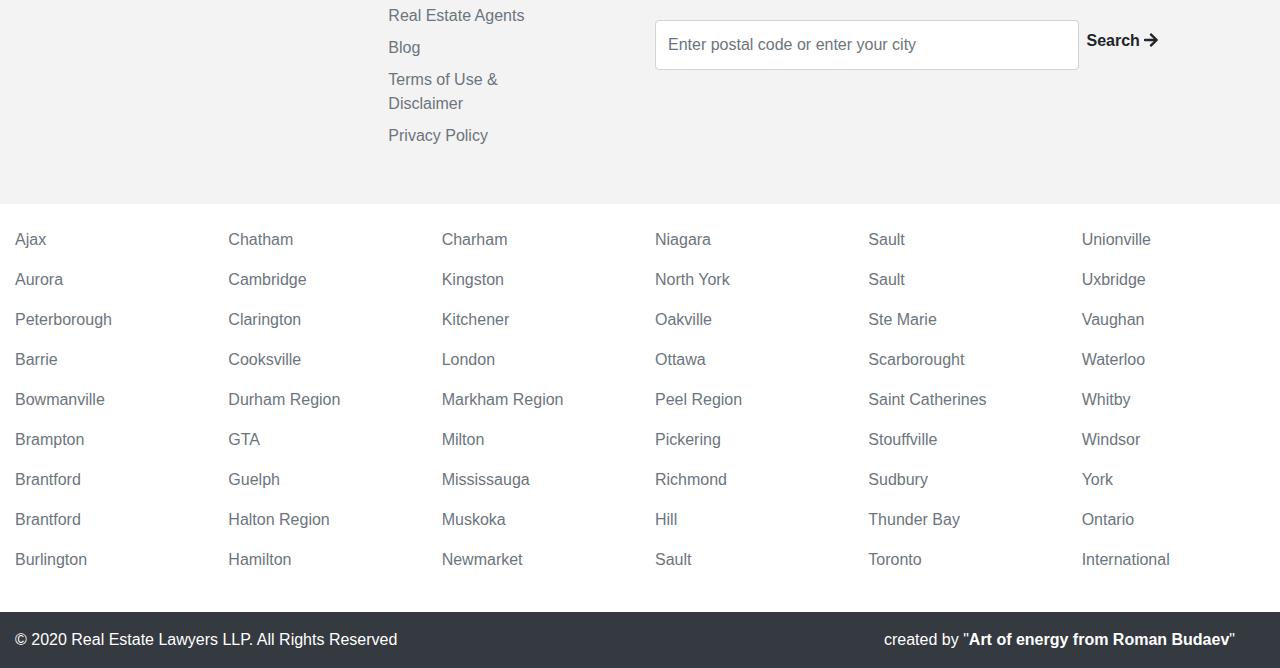
==== commit 59129760: "update map" ====
--- a/index.html
+++ b/index.html
@@ -54,7 +54,9 @@
                                     <button class="dropdown-item" type="button">EN</button>
                                 </div>
                             </div>
-                            <span class="fas fa-search main-color mt-auto mr-2 mb-1 pointer search-icon"></span>
+                            <a href="/locations.html#search_input">
+                                    <span class="fas fa-search main-color mt-auto mr-2 mb-1 pointer search-icon"></span>
+                                </a>
                         </div>
                     </div>
                 </div>
@@ -114,7 +116,9 @@
                                         <button class="dropdown-item" type="button">EN</button>
                                     </div>
                                 </div>
-                                <span class="fas fa-search main-color mt-auto mr-2 mb-1 pointer search-icon"></span>
+                                <a href="/locations.html#search_input">
+                                    <span class="fas fa-search main-color mt-auto mr-2 mb-1 pointer search-icon"></span>
+                                </a>
                             </div>
                         </div>
                     </div>
@@ -1515,7 +1519,6 @@
         </div>
     </footer>
     <!--End footer-->
-    <!--End Home-->
 
 
     <script src="js/libs/jquery-3.3.1.min.js"></script>
--- a/css/style.css
+++ b/css/style.css
@@ -1,4 +1,7 @@
 
+#map {
+    height: 100%;
+}
 
 
 /*Start Global Classes*/
@@ -54,6 +57,14 @@
 .font-weight-600
 {
     font-weight: 600;
+}
+a
+{
+    color: #222;
+}
+a:hover
+{
+    color: #222;
 }
 /*End Global Classes*/
 
@@ -119,6 +130,24 @@
 
 
 /*Start location-section*/
+.pac-container
+{
+    z-index: 99999;
+}
+.gm-style-iw.gm-style-iw-c
+{
+    max-height: inherit !important;
+    padding: 0;
+}
+.gm-style-iw-d
+{
+    max-height: inherit !important;
+    overflow: visible !important;
+}
+.location-section .img-container
+{
+    min-height: 400px;
+}
 .location-section .search-txt
 {
     position: absolute;
@@ -142,8 +171,8 @@
     font-weight: 600;
     font-family: "Font Awesome 5 Free";
     position: absolute;
-    top: 50%;
-    transform: translate(-120%, -50%);
+    top: 0%;
+    transform: translate(-120%);
     color:#F0474E;
     display: none;
 }
@@ -159,6 +188,20 @@
 {
     color: #222;
 }
+.location-section .sub-list
+{
+    display: none;
+}
+.location-section .sub-list .sub-list-item
+{
+    font-size: .90rem;
+    border-bottom: 1px solid #ddd;
+    font-weight: normal;
+}
+.location-section .list-items .list_item.active .sub-list
+{
+    display: block;
+}
 .location-section .img-container .image-map
 {
     position: absolute;
@@ -167,23 +210,32 @@
 
 .location-section .img-container .card
 {
+    
+    max-width: 250px;
+    /*
     box-shadow: 0px 10px 10px -3px #ddd;
     max-width: 15rem;
     transform: translateY(-10%);
+    */
     font-size: .8rem;
 }
+.location-section .img-container .card .card-img-top
+{
+    height: 150px;
+}
 .location-section .img-container .card-overlay .card-text
 {
     font-size: .9rem;
 }
 .location-section .img-container .card-overlay
 {
+    /*
     position: relative;
     top: 0;
     left: 50%;
     transform: translateX(-50%);
     width: fit-content;
-    
+    */
 }
 .location-section .img-container .card-overlay .icon
 {
@@ -999,60 +1051,63 @@
 */
 
 /*Start Quote Section*/
-.quote-quote-section ._1st-bg
-{
-    background-color: #32CDC7;
-}
-.quote-quote-section ._2nd-bg
-{
-    background-color: #FE80C0;
-}
-.quote-quote-section ._3rd-bg
-{
-    background-color: #77BCFF;
-}
-.quote-quote-section ._4th-bg
-{
-    background-color: #F1C40F;
-}
-.quote-quote-section ._5th-bg
-{
-    background-color: #8D708E;
-}
-.quote-quote-section ._6th-bg
-{
-    background-color: #E84C3D;
-}
-.quote-quote-section ._7th-bg
-{
-    background-color: #16A086;
-}
-.quote-quote-section ._8th-bg
-{
-    background-color: #9B58B5;
-}
-
-
-
-.quote-quote-section .gray-btn
-{
-    background-color: #606060;
-}
-.quote-quote-section .gray-btn:hover
+.loading
+{
+    display: none;
+}
+.loading img
+{
+    width: 50px;
+}
+.text-underline
+{
+    text-decoration: underline;
+}
+
+.quote-quote-progress
+{
+    top: 0;
+    left: 0;
+    width: 100%;
+    height: .8rem;
+    background-color: #c4c4c4;
+    z-index: 99999;
+}
+.quote-quote-progress .prog-bar
+{
+    transition: .5s;
+    background-color: #f0474e;
+    height: 100%;
+    width: 5%;
+    border-radius: 0 1rem 1rem 0;
+}
+
+.quote-quote-section input
+{
+    box-shadow: 0px 0px 20px -3px #ececec;
+}
+.quote-quote-section .btn
+{
+    border: 1px solid #ddd;
+    font-size: 1rem;
+}
+.quote-quote-section .red-btn
 {
     background-color: #EF474D;
-}
-.quote-quote-section .red-btn
+    color: #fff;
+}
+.quote-quote-section .btn:hover,
+.quote-quote-section .btn.selected
 {
     background-color: #EF474D;
+    border-color: #222;
+    color: #fff;
+    box-shadow: 0 5px 10px 0 #ddd;
 }
 .quote-quote-section .red-text
 {
     color: #EF474D;
 }
-
-
-
 
 .quote-quote-section .price-input
 {
@@ -1065,27 +1120,18 @@
     top: 50%;
     left: .5rem;
     transform: translateY(-50%);
-}
-.quote-quote-section .btn
-{
-    transition: .2s;
-    font-size: 1.3rem;
+    color: #888;
 }
 .quote-quote-section .hint
 {
     font-size: .8rem;
-}
-
-.quote-quote-section .title
-{
-    color: #3893C2;
 }
 .quote-quote-section .title .num
 {
     width: 35px;
     height: 35px;
     line-height: 35px;
-    background-color: #3893C2;
+    background-color: #f0474e;
 }
 
 .quote-quote-section .rows-container::before
@@ -1106,14 +1152,39 @@
     left: 0;
     width: 100%;
     height: 100%;
-    z-index: 2;
+    z-index: 9;
+}
+.quote-quote-section .box-item .inner-box-item
+{
+    background-color: #f3f4f8;
+    transition: .2s;
 }
 .quote-quote-section .box-item .icon
 {
-    opacity: .5;
     transition: .2s;
     border: 1px solid transparent;
     font-size: 5rem;
+    position: relative;
+}
+
+.quote-quote-section .box-item .icon::after
+{
+    content: "";
+    position: absolute;
+    top: 50%;
+    left: 50%;
+    width: 50px;
+    height: 50px;
+    border-radius: 50%;
+    background-color: #ea4335;
+    opacity: .2;
+    z-index: 1;
+    transform: translate(-30%, -50%);
+}
+.quote-quote-section .box-item .icon img
+{
+    position: relative;
+    z-index: 2;
 }
 @media (max-width: 991px) {
     .quote-quote-section .box-item .icon
@@ -1123,18 +1194,18 @@
 }
 .quote-quote-section .box-item .box-title
 {
-    color: #999b9e;
     transition: .2s;
 }
+.quote-quote-section .box-item:hover .box-title,
 .quote-quote-section .box-item.active .box-title
 {
-    color: #222;
-}
-
-.quote-quote-section .box-item.active .icon,
-.quote-quote-section .box-item .icon:hover
-{
-    border: 1px solid #222;
+    color: #fff;
+}
+
+.quote-quote-section .box-item.active .inner-box-item,
+.quote-quote-section .box-item:hover .inner-box-item
+{
+    background-color: #222;
     opacity: 1;
 }
 .quote-quote-section .inner-content .inner-box
@@ -1198,34 +1269,38 @@
 }
 .quote-quote-section .tab-container .nav-link
 {
-    background-color: #F5F5F5;
+    background-color: #e3e3e3;
     color: #222;
     font-weight: 500;
 }
 .quote-quote-section .tab-container .nav-link.active
 {
-    background-color: #B5B5B5;
+    background-color: #222;
     color: #fff;
 }
 .quote-quote-section .tab-container .tab-content
 {
-    border: 1px solid #999;
-}
-.quote-quote-section .tab-container .list-item
-{
-    background-color: #fef6df;
-}
-.quote-quote-section .tab-container .tab-footer
-{
-    background-color: #F4F4F4;
-}
-.quote-quote-section .tab-container .tab-footer .btn-sm
-{
-    font-size: .9rem;
-}
-.quote-quote-section .tab-container .tab-footer .footer-price .txt
-{
-    font-size: .8rem;
+    border: 1px solid #d4d4d4;
+}
+.quote-quote-section .buying-tab .tab-content
+{
+    box-shadow: 0 2px 10px #bebebe;
+}
+.quote-quote-section .tab-container .tab-head
+{
+    box-shadow: 0 2px 10px #bebebe;
+}
+.quote-quote-section .tab-container .tab-body .tab-list .list-item
+{
+    background-color: #f6f6f6;
+}
+.quote-quote-section .tab-container .tab-body .tab-list .list-item.red-color
+{
+    color: #F0474E;
+}
+.quote-quote-section .tab-container .tab-body .tab-btn
+{
+    background-color: #f0474e;
 }
 
 /*End Quote Section*/
@@ -1234,3 +1309,465 @@
 *  End Quote Page
 *
 */
+
+
+
+
+
+
+
+
+
+
+
+
+/* payment start here  */
+
+.payment,
+.billing-info {
+    padding-top: 30px;
+    padding-bottom: 50px;
+}
+
+.payment-form-single-item {
+    margin-bottom: 25px;
+}
+
+.payment-content {}
+
+.payment-title {}
+
+.p-common-title {
+    font-weight: 700;
+    padding-top: 20px;
+    padding-bottom: 16px;
+}
+
+.payment-form-single-item {}
+
+.common-level {
+    font-weight: 700;
+}
+
+.note-input-field {
+    margin-bottom: 25px;
+}
+
+.captcha-pay-img img {
+    width: 51px;
+    margin-left: 70px;
+}
+
+
+/* drop zone start here  */
+
+.box {
+    position: relative;
+    background: #ffffff;
+    width: 100%;
+}
+
+.dropzone-wrapper {
+    border: 2px dashed #91b0b3;
+    color: #92b0b3;
+    position: relative;
+    height: 150px;
+}
+
+.dropzone-desc {
+    position: absolute;
+    margin: 0 auto;
+    left: 0;
+    right: 0;
+    text-align: center;
+    width: 40%;
+    top: 50px;
+    font-size: 16px;
+}
+
+.dropzone,
+.dropzone:focus {
+    position: absolute;
+    outline: none !important;
+    width: 100%;
+    height: 150px;
+    cursor: pointer;
+    opacity: 0;
+}
+
+.dropzone-wrapper:hover,
+.dropzone-wrapper.dragover {
+    background: #ecf0f5;
+}
+
+
+/* drop zone end here  */
+
+.right-single-item {
+    margin-top: 149px;
+}
+
+.payment-img {}
+
+.payment-img img {
+    width: 390px;
+}
+
+
+/* payment end here  */
+
+
+/* billing info start here */
+
+.billing-info {
+    background: #f1e7e7;
+    padding: 60px 0px;
+}
+
+.billing-single-item {
+    padding-top: 50px;
+    padding-bottom: 30px;
+}
+
+.billing-title {}
+
+.billing-method-item {
+    background: whitesmoke;
+    text-align: center;
+}
+
+.billing-method-single-item {
+    background: white;
+    padding: 25px 16px;
+    border-radius: 15px;
+    -webkit-box-shadow: -4px 4px 63px -9px rgba(176, 143, 176, 1);
+    -moz-box-shadow: -4px 4px 63px -9px rgba(176, 143, 176, 1);
+    box-shadow: -4px 4px 63px -9px rgba(176, 143, 176, 1);
+}
+
+.billing-method-header {
+    background: white;
+}
+
+.accepted {
+    font-weight: 700;
+}
+
+.billing-icon {
+    /* margin: 0px 22px; */
+    font-size: 27px;
+    margin: 0px 11px;
+    color: blue;
+}
+
+.secured {
+    margin-left: 26px;
+    font-weight: 700;
+}
+
+.billing-form-single-item {}
+
+.billing-level {
+    background: white;
+    position: relative;
+    top: 18px;
+    left: 12px;
+}
+
+
+/* cpatcha start here  */
+
+.single-item-captcha {
+    background-color: white;
+    margin-top: 30px;
+    margin-bottom: 25px;
+    border-radius: 5px;
+}
+
+.captcha-single-item {
+    padding: 0px 10px;
+}
+
+.custom-captcha-ceckbox {
+    height: 60px;
+    width: 24px;
+    cursor: pointer;
+}
+
+.captcha-logo {
+    margin-left: 48px;
+}
+
+.captcha-logo img {
+    width: 70px;
+    text-align: center;
+}
+
+.captcha-btn {}
+
+.common-btn {
+    color: white;
+    background: #B03439;
+    text-align: center;
+    padding: 4px 109px;
+    font-size: 22px;
+    font-weight: 600;
+    text-decoration: none;
+    border: 1px solid #B03439;
+    -webkit-transition: all .3s ease-in-out;
+    -moz-transition: all .3s ease-in-out;
+    -o-transition: all .3s ease-in-out;
+    -ms-transition: all .3s ease-in-out;
+    transition: all .3s ease-in-out;
+}
+
+.common-btn:hover {
+    color: #B03439;
+    background: none;
+    border: 1px solid #B03439;
+    text-decoration: none;
+}
+
+.billing-right-single-item {
+    margin-top: 30px;
+}
+
+.right-form-single-item {
+    margin-bottom: 20px;
+}
+
+
+/* captcha end here  */
+
+
+/* billing info end here */
+
+
+/* lawyer start here  */
+
+.lawyer,
+.retired-lawyer {
+    padding: 60px 0px;
+}
+
+.lawyer-title {}
+
+.lawyer-single-item {
+    margin-bottom: 35px;
+}
+
+.lawyer-img {}
+
+.lawyer-img img {}
+
+.lawyer-content {}
+
+.lawyer-content h3 {}
+
+.lawyer-content p {}
+
+.lawyer-icon {}
+
+.common-lawyer-icon {
+    margin-right: 13px;
+    color: #d0bfbf;
+}
+
+.lawyer-btn {}
+
+.lawyer-btn a {
+    color: black;
+}
+
+.icon-lwayer-btn {
+    margin-left: 12px;
+}
+
+
+/* retired lawyer start here  */
+
+.retired-lawyer {
+    background-color: #ebeef7;
+}
+
+.retire-lawyer-content {}
+
+.retire-lawyer-content h3 {}
+
+.retire-lawyer-content p {
+    word-spacing: 1px;
+    padding: 30px 0px;
+}
+
+
+/* retired lawyer end here  */
+
+
+/* lawyer End here  */
+
+
+/* service start here  */
+
+.service {
+    padding: 60px 0px;
+}
+.service a:hover {
+    text-decoration: none;
+}
+
+.service-title {
+    margin-bottom: 40px;
+}
+
+.service-single-item,
+.service-common-content {
+    border: 1px solid #e8d4d4;
+    -webkit-transition: all .3s ease-in-out;
+    -moz-transition: all .3s ease-in-out;
+    -o-transition: all .3s ease-in-out;
+    -ms-transition: all .3s ease-in-out;
+    transition: all .3s ease-in-out;
+}
+
+.service-single-item:hover {
+    border: 1px solid red;
+}
+
+.service-single-item:hover .service-common-content {
+    color: red;
+    text-decoration: none;
+}
+
+.service-content {
+    text-align: center;
+    padding: 15px 0px;
+}
+
+.service-common-content {
+    color: black;
+    font-weight: 600;
+    font-size: 20px;
+    border: none;
+}
+
+.service-common-content:hover {
+    color: red;
+    text-decoration: none;
+}
+
+.service-img {
+    text-align: center;
+}
+
+.service-img img {
+    height: 175px;
+}
+
+.service-img-2 img {}
+
+.service-img-3 img {
+    width: 100%;
+}
+
+.service-img-4 img {}
+
+.service-img-5 img {}
+
+.service-img-6 img {}
+
+.service-img-9 img {
+    height: 205px;
+}
+
+.service-img-10 img {}
+
+.service-img-11 img {}
+
+
+/* service end here  */
+.buying {
+    padding: 60px 0px;
+}
+.buying-content {}
+.buying-content h1 {}
+.buying-content p {
+    padding: 40px 0px;
+}
+.buying-img {
+    margin-top: 78px;
+}
+.buying-img img {}
+.buying-header-content {}
+.buying-header-content h1 {}
+.buying-header-content p {}
+.buying-info {
+    padding: 30px 0px;
+}
+.buying-info p {}
+
+/* faq start here  */
+
+/* faq collapse start here  */
+.faq {
+    background: #9a9a9a;
+    padding: 45px 0px;
+}
+.faq-title {}
+.accordion {
+    margin-top: 40px;
+}
+.accordion .card {
+    border: none;
+    margin-bottom: 20px;
+}
+.accordion .card h2 {
+    background: url(https://cdn0.iconfinder.com/data/icons/entypo/91/arrow56-512.png) no-repeat calc(100% - 10px) center;
+    background-size: 20px;
+    cursor: pointer;
+    font-size: 18px;
+}
+.accordion .card h2.collapsed {
+    background-image: url(https://cdn0.iconfinder.com/data/icons/arrows-android-l-lollipop-icon-pack/24/expand2-256.png);
+}
+.collapse-title {
+    padding: 17px 15px;
+}
+.collapse-custom-body {
+    padding: 20px 30px;
+}
+
+/* faq collapase end here  */
+
+/* faq end here  */
+
+/* buying end here  */
+
+/* hire start here  */
+.b-hire {
+    padding: 30px 0px;
+}
+.b-hire-title {
+    padding-bottom: 25px;
+}
+.b-hire-title h1 {}
+.b-form-single-item {}
+.custom-captcha-ceckbox-b {
+    height: 25px;
+    width: 19px;
+}
+.captcha-img img {
+    width: 51px;
+}
+.b-captcha-btn {
+    margin-top: 9px;
+}
+.b-captcha-btn a {
+    padding: 8px 38px;
+}
+.b-captcha-btn a {
+    padding: 9px 43px;
+    font-size: 17px;
+    margin-left: -10px;
+}
+
+/* hire end here  */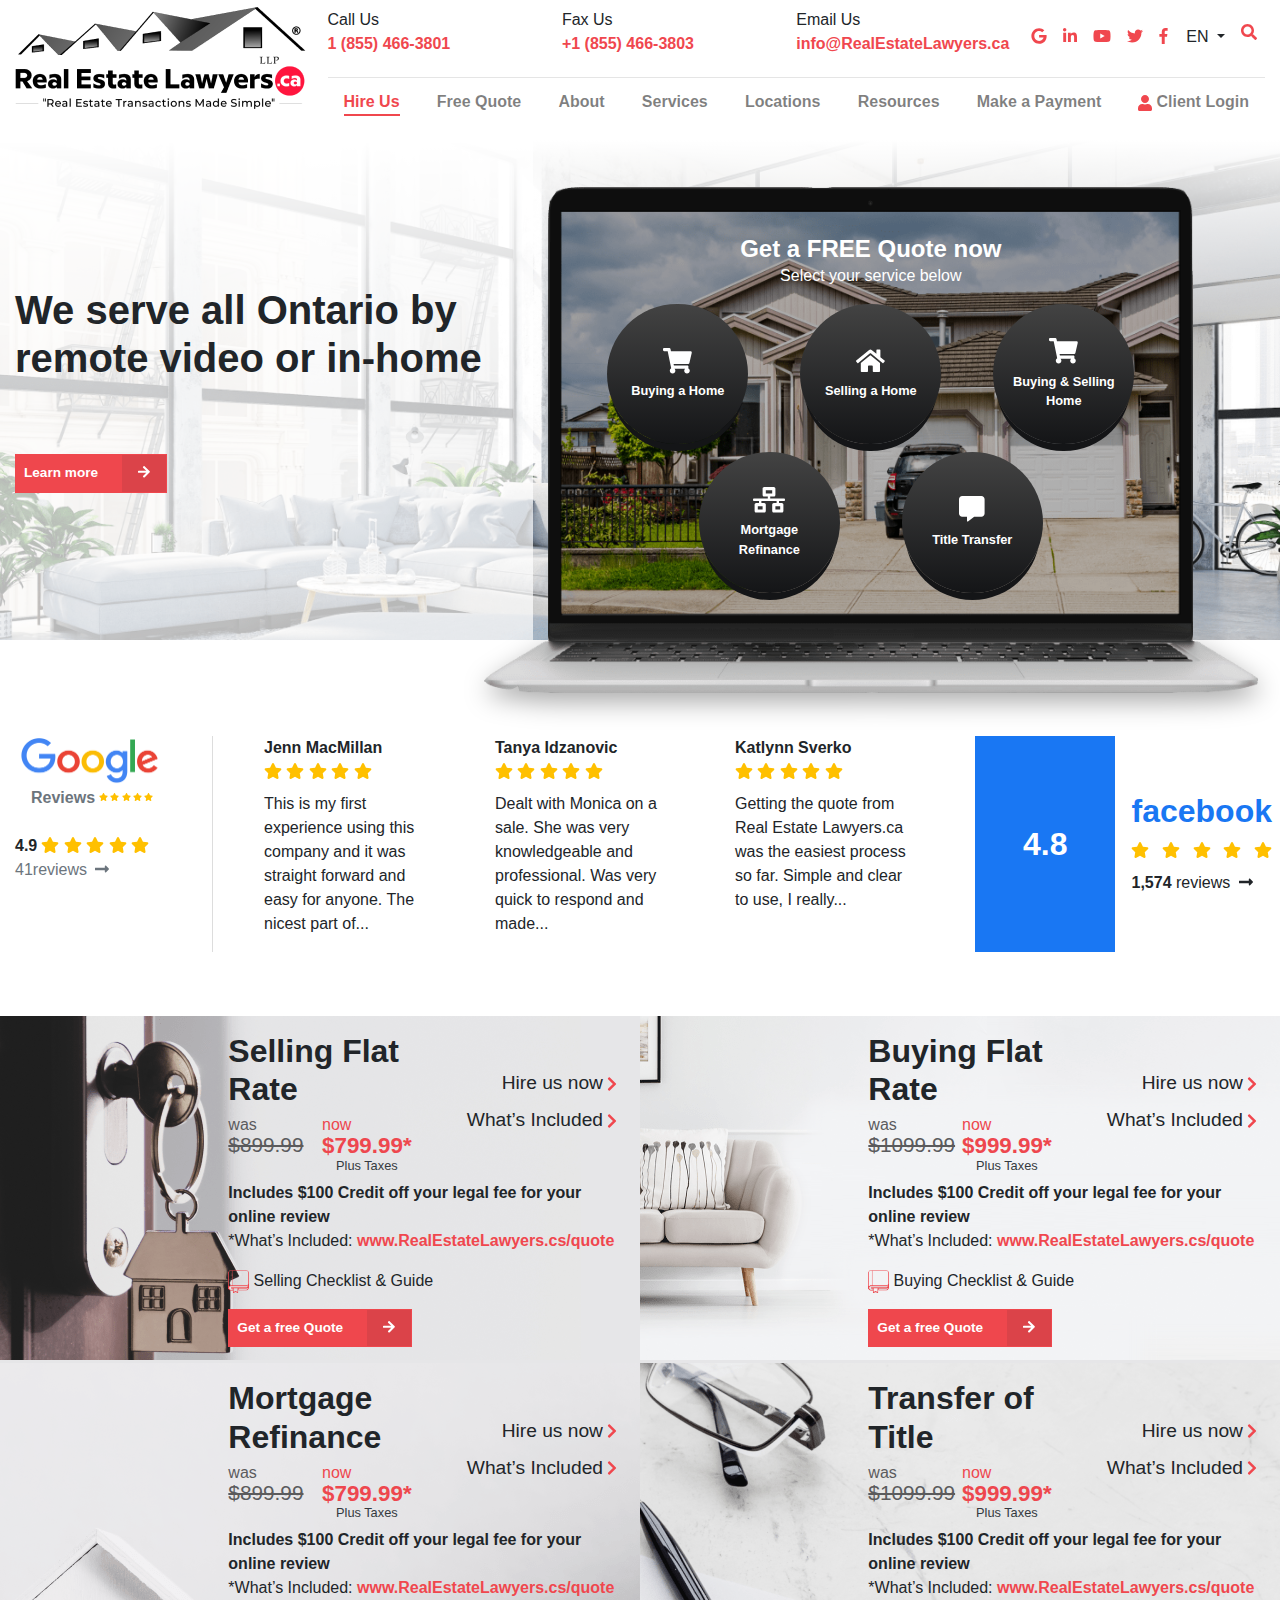
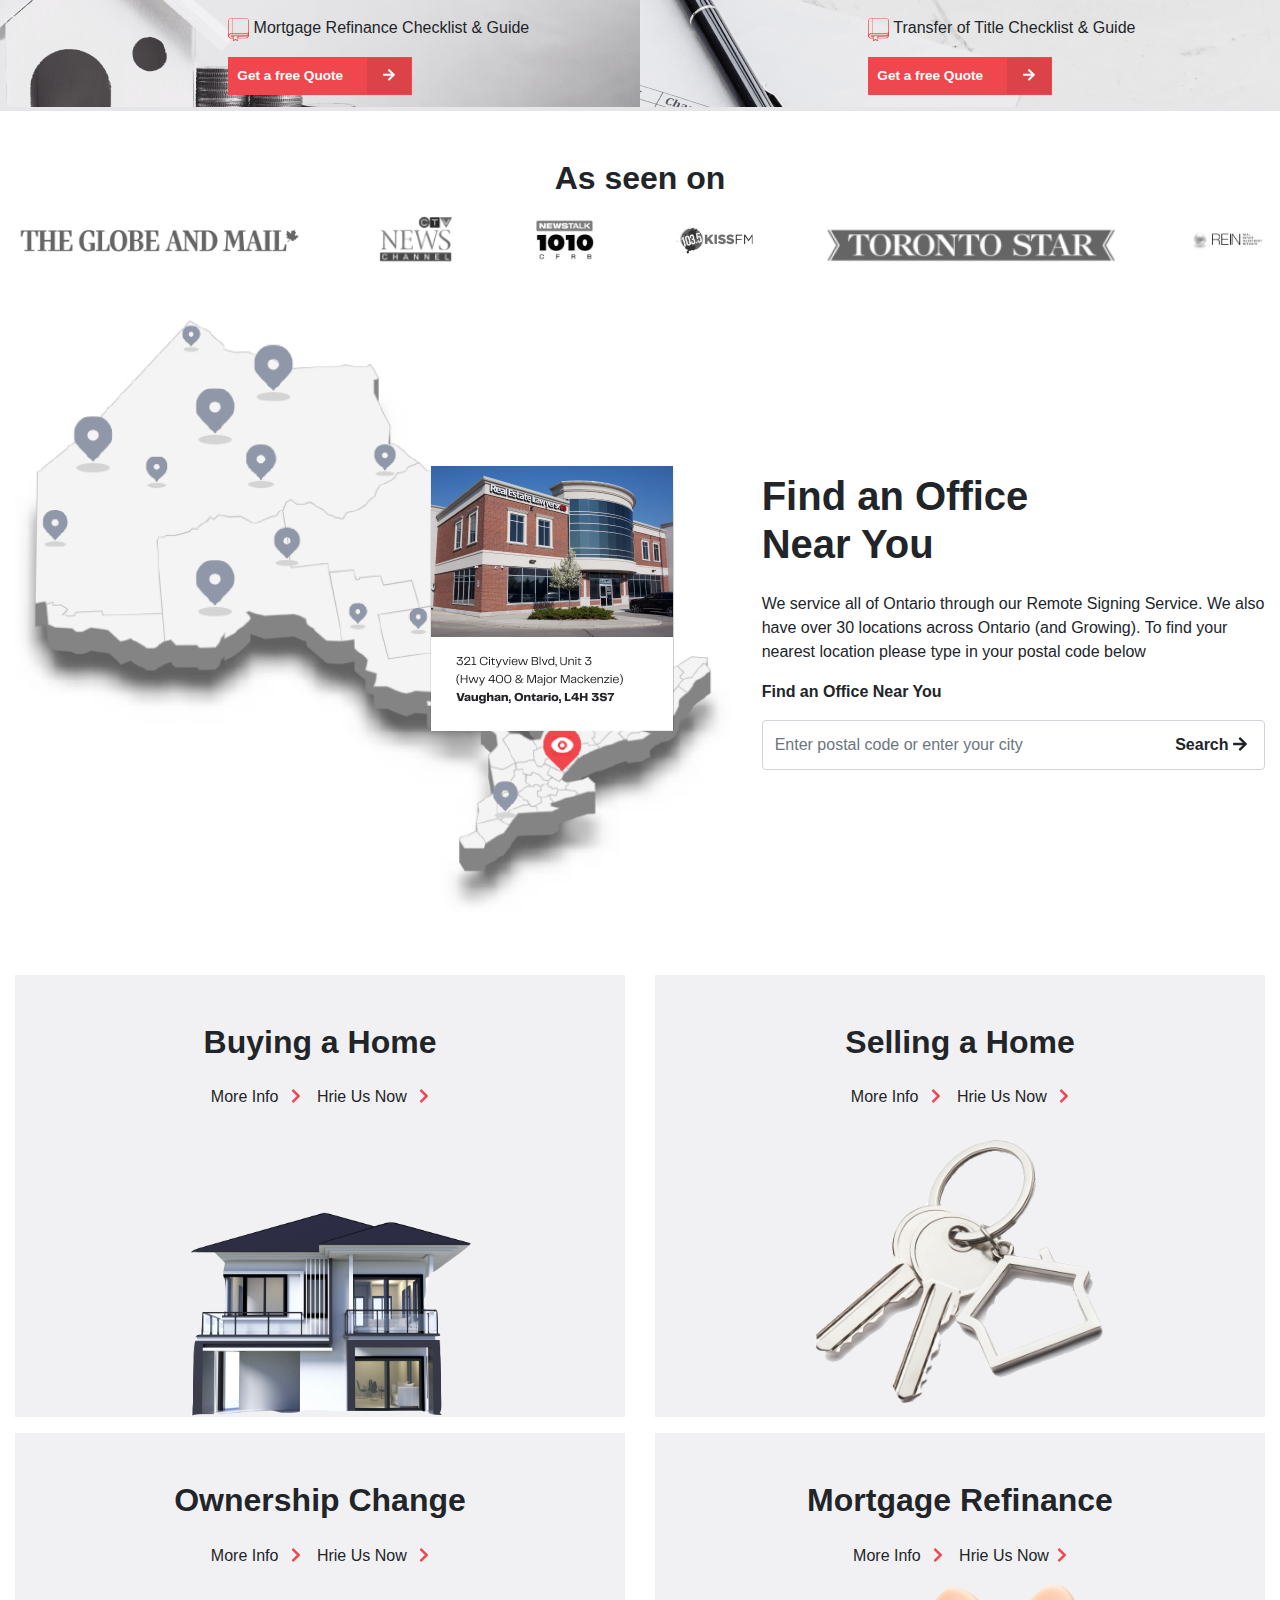
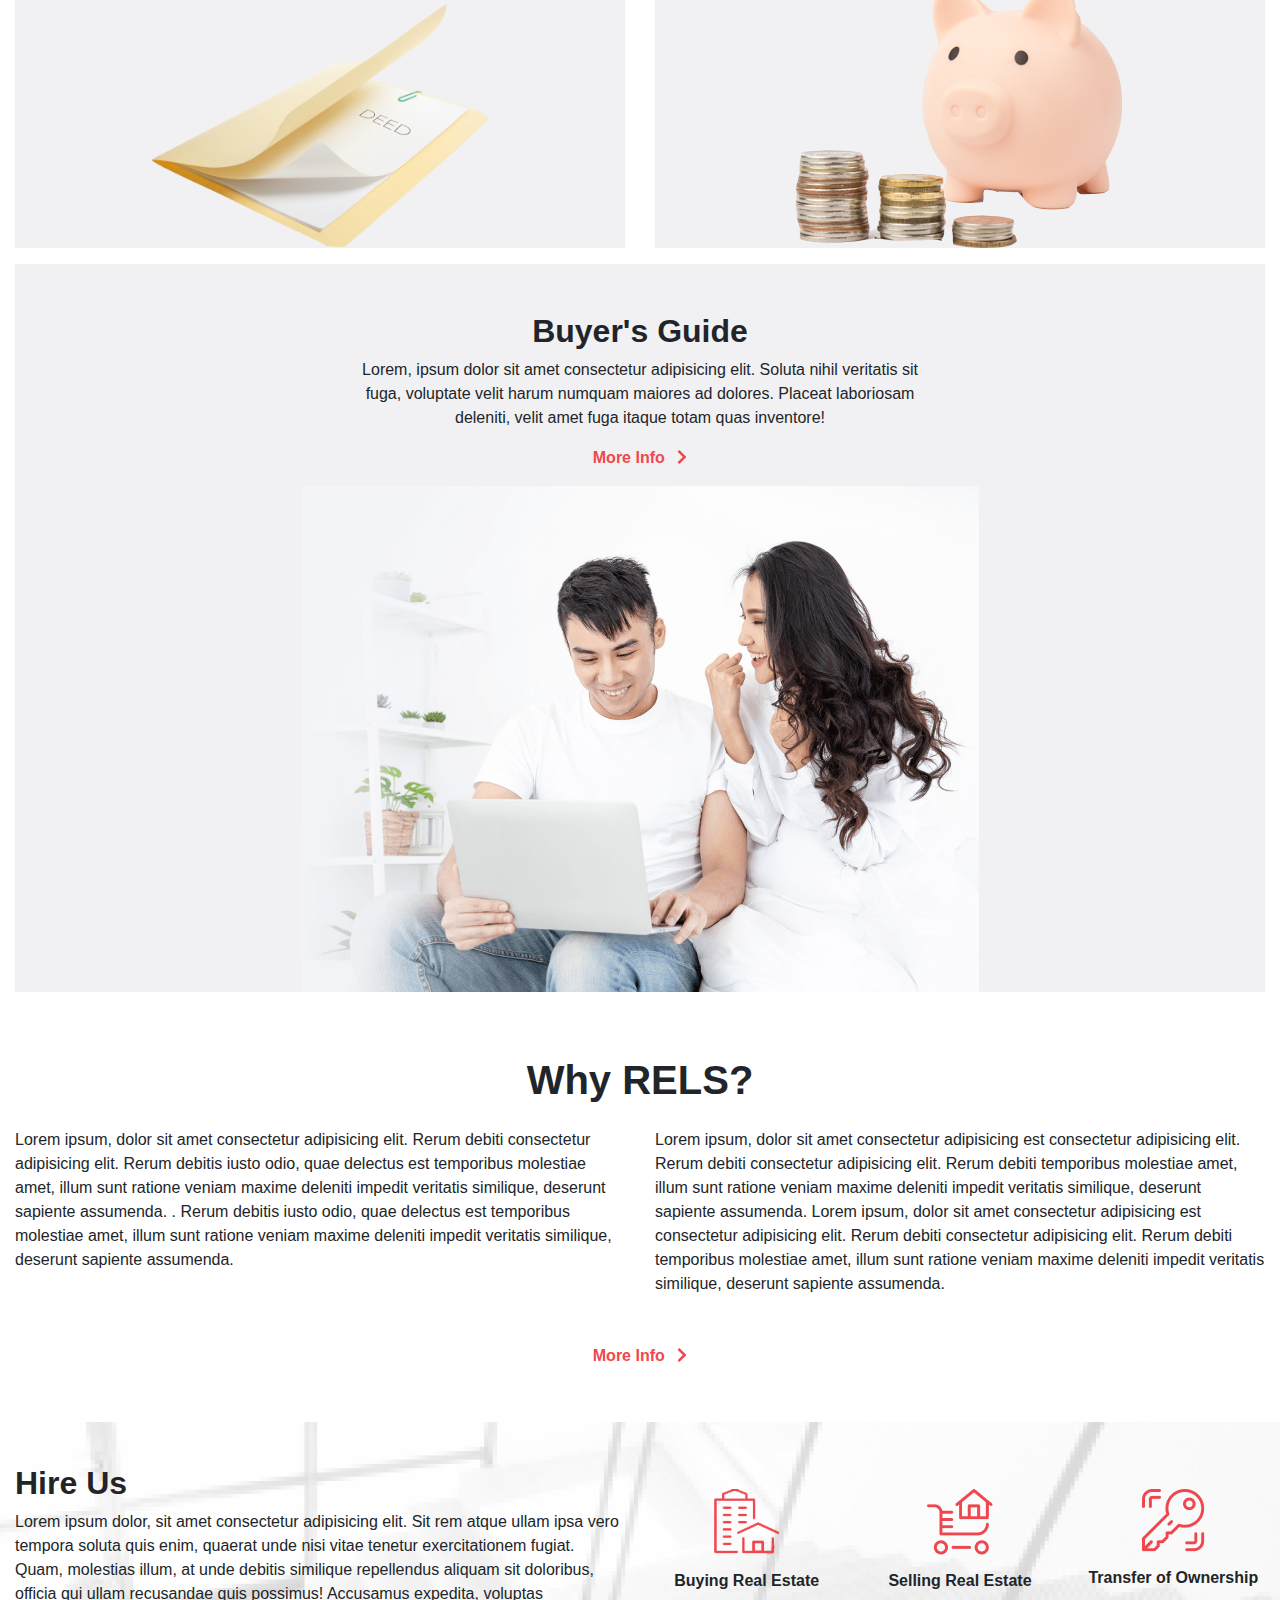
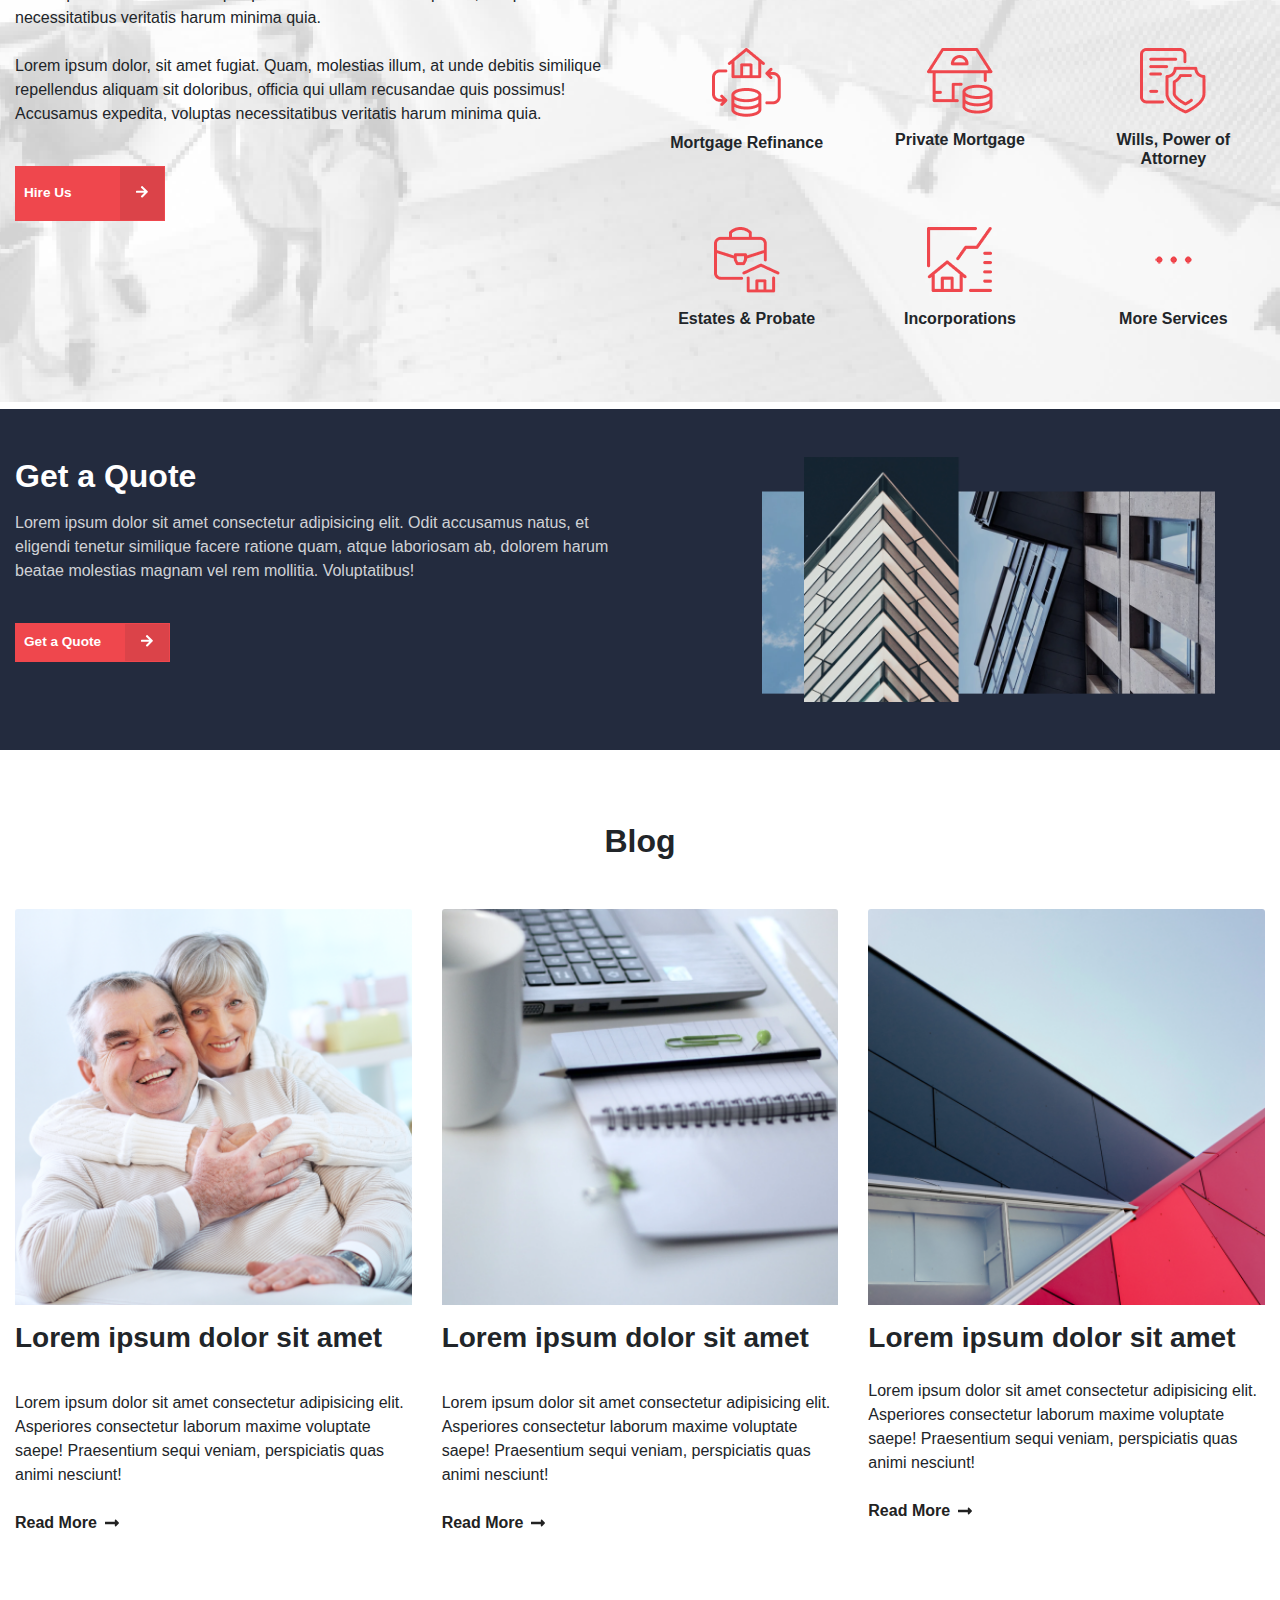
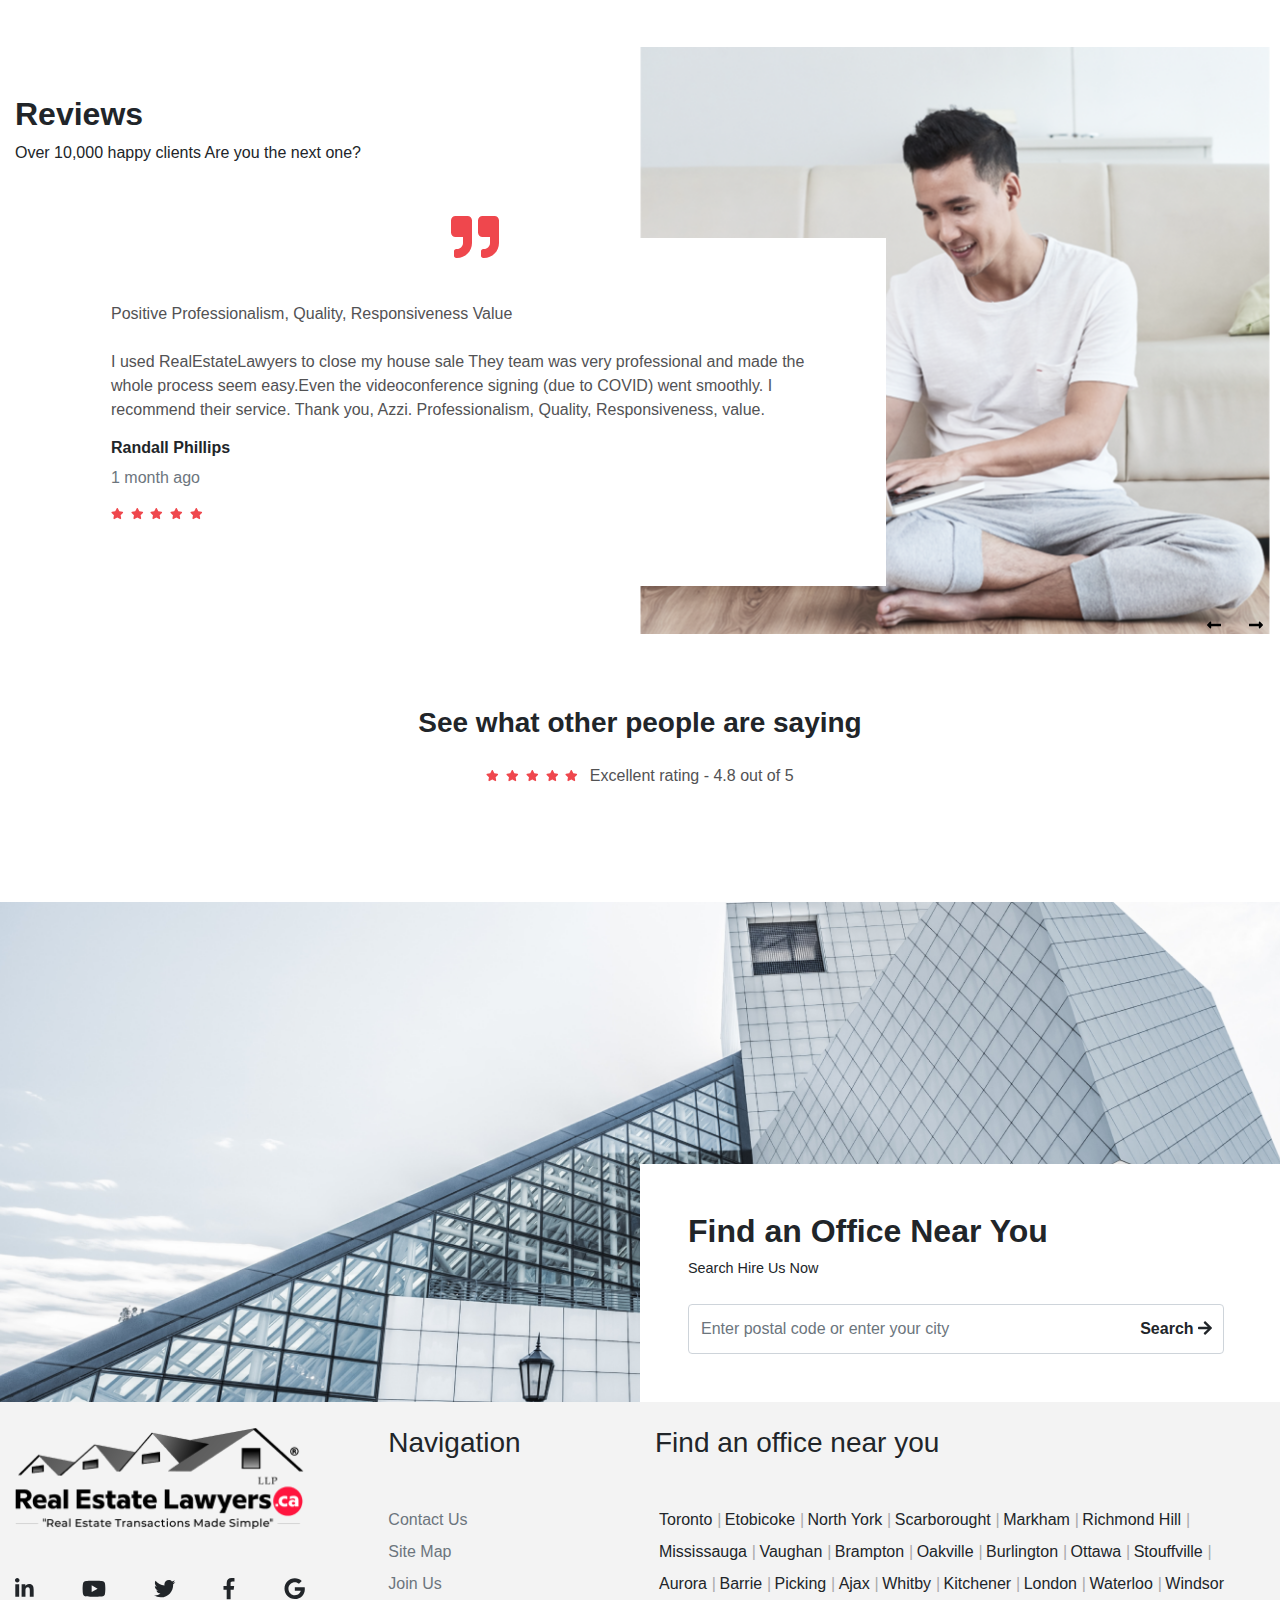
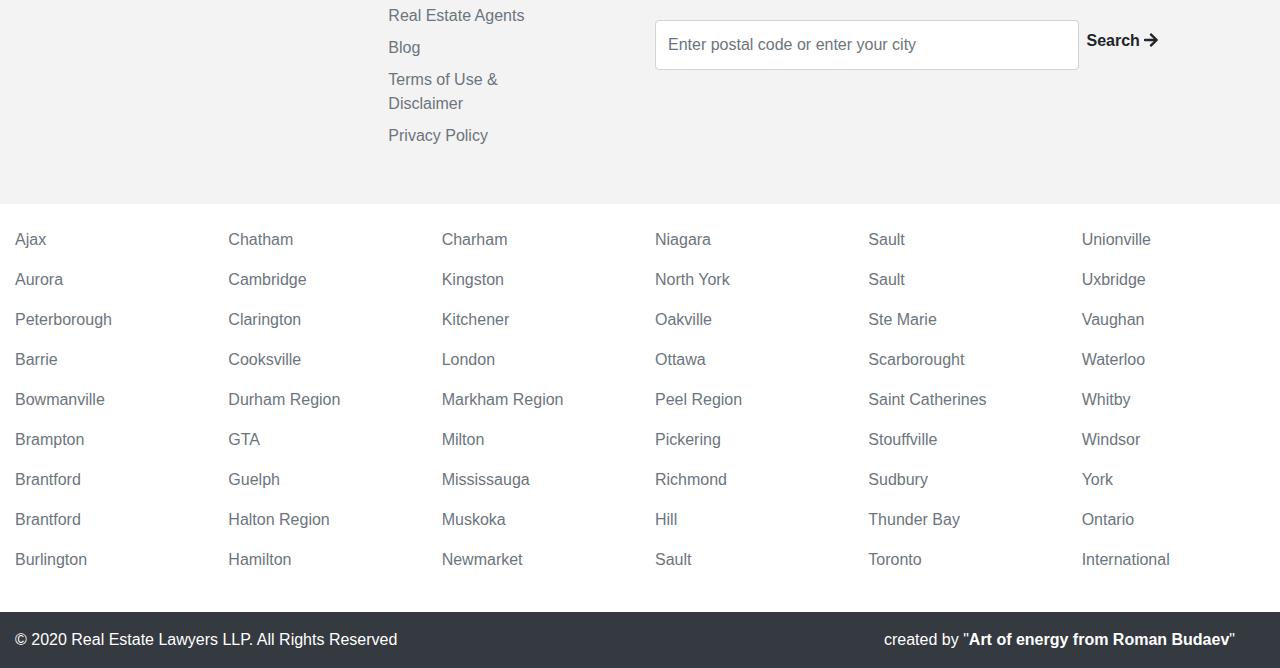
==== commit a0e1de66: "update issuse" ====
--- a/index.html
+++ b/index.html
@@ -54,7 +54,7 @@
                                     <button class="dropdown-item" type="button">EN</button>
                                 </div>
                             </div>
-                            <a href="/locations.html#search_input">
+                            <a href="./locations.html#search_input">
                                     <span class="fas fa-search main-color mt-auto mr-2 mb-1 pointer search-icon"></span>
                                 </a>
                         </div>
@@ -66,7 +66,7 @@
                         <div class="row no-gutters">
                             <div class="col-4 col-xl-3 mb-2">
                                 Call Us
-                                <div class="main-color font-weight-bold"><a  href="tel:+1 (855) 466-3801">+1 (855) 466-3801</a> </div>
+                                <div class="main-color font-weight-bold"><a  href="tel:+1 (855) 466-3801">1 (855) 466-3801</a> </div>
                             </div>
                             <div class="col-4 col-xl-3 mb-2">
                                 Fax Us
@@ -116,7 +116,7 @@
                                         <button class="dropdown-item" type="button">EN</button>
                                     </div>
                                 </div>
-                                <a href="/locations.html#search_input">
+                                <a href="./locations.html#search_input">
                                     <span class="fas fa-search main-color mt-auto mr-2 mb-1 pointer search-icon"></span>
                                 </a>
                             </div>
@@ -249,21 +249,21 @@
                             <div class="row px-5 justify-content-between mb-2">
                                 <!--Item #1-->
                                 <div class="col-4">
-                                    <a href="#" class="box mx-auto rounded-circle p-3 d-flex align-items-center justify-content-center flex-column">
+                                    <a href="./quote.html#buying-a-home" class="box mx-auto rounded-circle p-3 d-flex align-items-center justify-content-center flex-column">
                                         <i class="icon fas fa-shopping-cart mb-2"></i>
                                         <div class="icon-text font-weight-bold">Buying a Home</div>
                                     </a>
                                 </div>
                                 <!--Item #2-->
                                 <div class="col-4">
-                                    <a href="#" class="box mx-auto rounded-circle p-3 d-flex align-items-center justify-content-center flex-column">
+                                    <a href="./quote.html#selling-a-home" class="box mx-auto rounded-circle p-3 d-flex align-items-center justify-content-center flex-column">
                                         <i class="icon fas fa-home mb-2"></i>
                                         <div class="icon-text font-weight-bold">Selling a Home</div>
                                     </a>
                                 </div>
                                 <!--Item #3-->
                                 <div class="col-4">
-                                    <a href="#" class="box mx-auto rounded-circle p-3 d-flex align-items-center justify-content-center flex-column">
+                                    <a href="./quote.html#buying-selling-home" class="box mx-auto rounded-circle p-3 d-flex align-items-center justify-content-center flex-column">
                                         <i class="icon fas fa-shopping-cart mb-2"></i>
                                         <div class="icon-text font-weight-bold">Buying & Selling Home</div>
                                     </a>
@@ -274,14 +274,14 @@
                             <div class="row px-5 justify-content-around">
                                 <!--Item #5-->
                                 <div class="col-6">
-                                    <a href="#" class="box ml-auto mr-3 rounded-circle p-3 d-flex align-items-center justify-content-center flex-column">
+                                    <a href="./quote.html#mortgage-refiance" class="box ml-auto mr-3 rounded-circle p-3 d-flex align-items-center justify-content-center flex-column">
                                         <i class="icon fas fa-network-wired mb-2"></i>
                                         <div class="icon-text font-weight-bold">Mortgage Refinance</div>
                                     </a>
                                 </div>
                                 <div class="col-6">
                                     <!--Item #5-->
-                                    <a href="#" class="box mr-auto ml-3 rounded-circle p-3 d-flex align-items-center justify-content-center flex-column">
+                                    <a href="./quote.html#title-transfer" class="box mr-auto ml-3 rounded-circle p-3 d-flex align-items-center justify-content-center flex-column">
                                         <i class="icon fas fa-comment-alt mb-2"></i>
                                         <div class="icon-text font-weight-bold">Title Transfer</div>
                                     </a>
--- a/css/style.css
+++ b/css/style.css
@@ -173,30 +173,46 @@
     position: absolute;
     top: 0%;
     transform: translate(-120%);
+    color:#222;
+}
+.location-section .list-items .list_item.active::before
+{
+    display: block;
     color:#F0474E;
+}
+.location-section .list-items .list_item.active
+{
+    font-weight: bold;
+}
+.location-section .list-items .list_item.active .num
+{
+    color: #222;
+}
+.location-section .sub-list
+{
     display: none;
 }
-.location-section .list-items .list_item.active::before
-{
-    display: block;
-}
-.location-section .list-items .list_item.active
-{
-    font-weight: bold;
-}
-.location-section .list-items .list_item.active .num
-{
-    color: #222;
-}
 .location-section .sub-list
 {
-    display: none;
+    box-shadow: 0 0 10px -3px #aaa;
 }
 .location-section .sub-list .sub-list-item
 {
     font-size: .90rem;
-    border-bottom: 1px solid #ddd;
+    border-bottom: 1px solid #bdbdbd;
     font-weight: normal;
+    transition: color .2s, background-color .2s;
+    background-color: #e0e0e0;
+}
+.location-section .sub-list .sub-list-item:hover,
+.location-section .sub-list .sub-list-item.active
+{
+    background-color: #F0474E;
+    color: #fff;
+}
+.location-section .sub-list .sub-list-item:last-of-type
+{
+    border-bottom: none;
 }
 .location-section .list-items .list_item.active .sub-list
 {
@@ -1263,6 +1279,11 @@
 
 
 /*Tabs*/
+.quote-quote-section .tab-container .list-price small
+{
+    font-size: .7em;
+    font-weight: bold;
+}
 .quote-quote-section .tab-container
 {
     display: none;
@@ -1277,10 +1298,6 @@
 {
     background-color: #222;
     color: #fff;
-}
-.quote-quote-section .tab-container .tab-content
-{
-    border: 1px solid #d4d4d4;
 }
 .quote-quote-section .buying-tab .tab-content
 {
